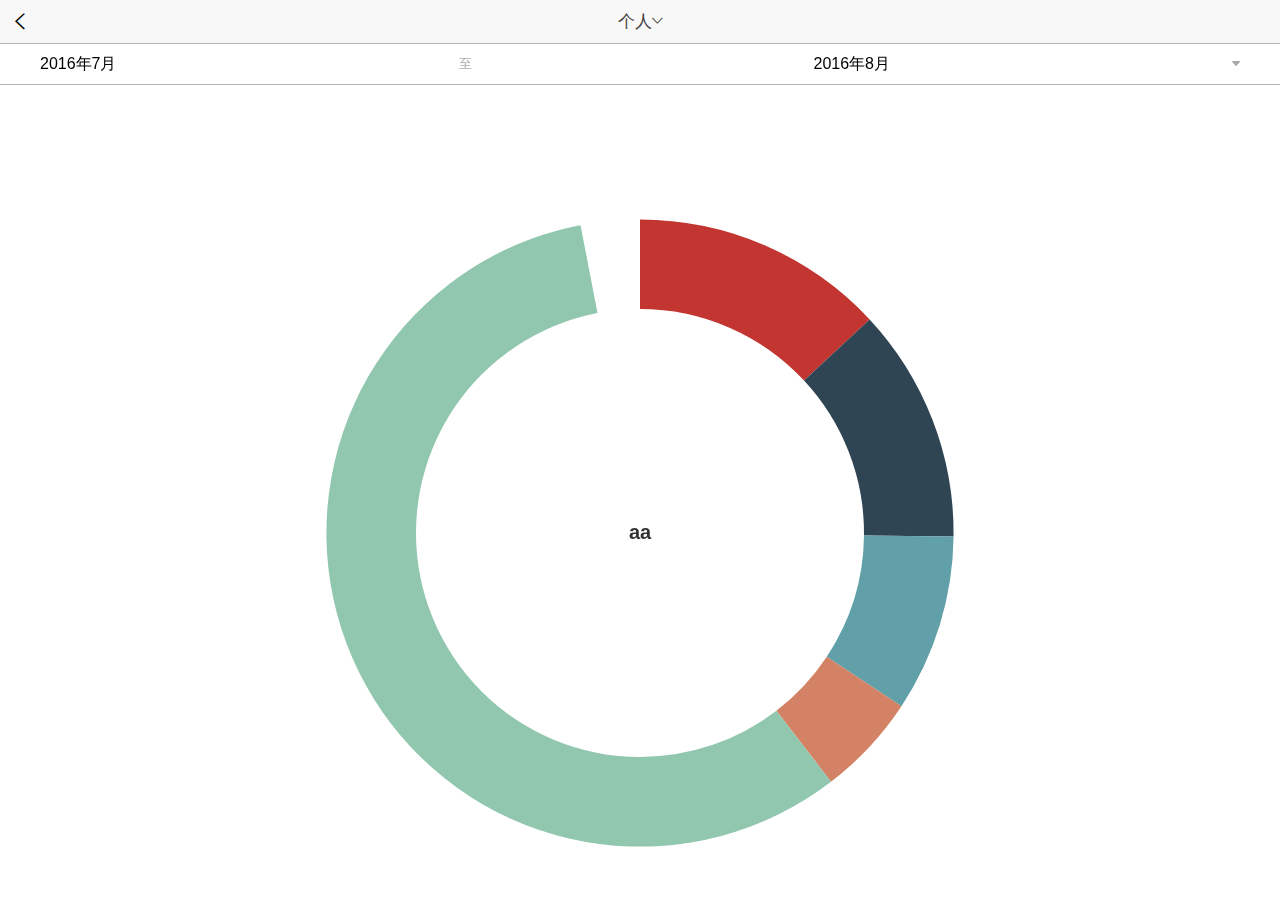
==== www/index.html @ 84cf5c2c "Initial commit" ====
<!DOCTYPE html>
<html>
  <head>
    <meta charset="utf-8">
    <meta name="viewport" content="initial-scale=1, maximum-scale=1, user-scalable=no, width=device-width">
    <title></title>

    <link href="lib/ionic/css/ionic.css" rel="stylesheet">
    <link href="css/style.css" rel="stylesheet">

    <!-- IF using Sass (run gulp sass first), then uncomment below and remove the CSS includes above
    <link href="css/ionic.app.css" rel="stylesheet">
    -->

    <!-- ionic/angularjs js -->
    <script src="lib/ionic/js/ionic.bundle.js"></script>

    <!-- cordova script (this will be a 404 during development) -->
    <script src="cordova.js"></script>
    <script src="lib/echarts/echarts.min.js"></script>
    <!-- your app's js -->
    <script src="js/app.js"></script>
    <script src="js/controllers.js"></script>
  </head>
  <body ng-app="starter">
    <ion-nav-view></ion-nav-view>
  </body>
</html>
---- www/lib/ionic/css/ionic.css ----
@charset "UTF-8";
/*!
 * Copyright 2015 Drifty Co.
 * http://drifty.com/
 *
 * Ionic, v1.3.1
 * A powerful HTML5 mobile app framework.
 * http://ionicframework.com/
 *
 * By @maxlynch, @benjsperry, @adamdbradley <3
 *
 * Licensed under the MIT license. Please see LICENSE for more information.
 *
 */
/*!
  Ionicons, v2.0.1
  Created by Ben Sperry for the Ionic Framework, http://ionicons.com/
  https://twitter.com/benjsperry  https://twitter.com/ionicframework
  MIT License: https://github.com/driftyco/ionicons

  Android-style icons originally built by Google’s
  Material Design Icons: https://github.com/google/material-design-icons
  used under CC BY http://creativecommons.org/licenses/by/4.0/
  Modified icons to fit ionicon’s grid from original.
*/
@font-face {
  font-family: "Ionicons";
  src: url("../fonts/ionicons.eot?v=2.0.1");
  src: url("../fonts/ionicons.eot?v=2.0.1#iefix") format("embedded-opentype"), url("../fonts/ionicons.ttf?v=2.0.1") format("truetype"), url("../fonts/ionicons.woff?v=2.0.1") format("woff"), url("../fonts/ionicons.woff") format("woff"), url("../fonts/ionicons.svg?v=2.0.1#Ionicons") format("svg");
  font-weight: normal;
  font-style: normal; }

.ion, .ionicons,
.ion-alert:before,
.ion-alert-circled:before,
.ion-android-add:before,
.ion-android-add-circle:before,
.ion-android-alarm-clock:before,
.ion-android-alert:before,
.ion-android-apps:before,
.ion-android-archive:before,
.ion-android-arrow-back:before,
.ion-android-arrow-down:before,
.ion-android-arrow-dropdown:before,
.ion-android-arrow-dropdown-circle:before,
.ion-android-arrow-dropleft:before,
.ion-android-arrow-dropleft-circle:before,
.ion-android-arrow-dropright:before,
.ion-android-arrow-dropright-circle:before,
.ion-android-arrow-dropup:before,
.ion-android-arrow-dropup-circle:before,
.ion-android-arrow-forward:before,
.ion-android-arrow-up:before,
.ion-android-attach:before,
.ion-android-bar:before,
.ion-android-bicycle:before,
.ion-android-boat:before,
.ion-android-bookmark:before,
.ion-android-bulb:before,
.ion-android-bus:before,
.ion-android-calendar:before,
.ion-android-call:before,
.ion-android-camera:before,
.ion-android-cancel:before,
.ion-android-car:before,
.ion-android-cart:before,
.ion-android-chat:before,
.ion-android-checkbox:before,
.ion-android-checkbox-blank:before,
.ion-android-checkbox-outline:before,
.ion-android-checkbox-outline-blank:before,
.ion-android-checkmark-circle:before,
.ion-android-clipboard:before,
.ion-android-close:before,
.ion-android-cloud:before,
.ion-android-cloud-circle:before,
.ion-android-cloud-done:before,
.ion-android-cloud-outline:before,
.ion-android-color-palette:before,
.ion-android-compass:before,
.ion-android-contact:before,
.ion-android-contacts:before,
.ion-android-contract:before,
.ion-android-create:before,
.ion-android-delete:before,
.ion-android-desktop:before,
.ion-android-document:before,
.ion-android-done:before,
.ion-android-done-all:before,
.ion-android-download:before,
.ion-android-drafts:before,
.ion-android-exit:before,
.ion-android-expand:before,
.ion-android-favorite:before,
.ion-android-favorite-outline:before,
.ion-android-film:before,
.ion-android-folder:before,
.ion-android-folder-open:before,
.ion-android-funnel:before,
.ion-android-globe:before,
.ion-android-hand:before,
.ion-android-hangout:before,
.ion-android-happy:before,
.ion-android-home:before,
.ion-android-image:before,
.ion-android-laptop:before,
.ion-android-list:before,
.ion-android-locate:before,
.ion-android-lock:before,
.ion-android-mail:before,
.ion-android-map:before,
.ion-android-menu:before,
.ion-android-microphone:before,
.ion-android-microphone-off:before,
.ion-android-more-horizontal:before,
.ion-android-more-vertical:before,
.ion-android-navigate:before,
.ion-android-notifications:before,
.ion-android-notifications-none:before,
.ion-android-notifications-off:before,
.ion-android-open:before,
.ion-android-options:before,
.ion-android-people:before,
.ion-android-person:before,
.ion-android-person-add:before,
.ion-android-phone-landscape:before,
.ion-android-phone-portrait:before,
.ion-android-pin:before,
.ion-android-plane:before,
.ion-android-playstore:before,
.ion-android-print:before,
.ion-android-radio-button-off:before,
.ion-android-radio-button-on:before,
.ion-android-refresh:before,
.ion-android-remove:before,
.ion-android-remove-circle:before,
.ion-android-restaurant:before,
.ion-android-sad:before,
.ion-android-search:before,
.ion-android-send:before,
.ion-android-settings:before,
.ion-android-share:before,
.ion-android-share-alt:before,
.ion-android-star:before,
.ion-android-star-half:before,
.ion-android-star-outline:before,
.ion-android-stopwatch:before,
.ion-android-subway:before,
.ion-android-sunny:before,
.ion-android-sync:before,
.ion-android-textsms:before,
.ion-android-time:before,
.ion-android-train:before,
.ion-android-unlock:before,
.ion-android-upload:before,
.ion-android-volume-down:before,
.ion-android-volume-mute:before,
.ion-android-volume-off:before,
.ion-android-volume-up:before,
.ion-android-walk:before,
.ion-android-warning:before,
.ion-android-watch:before,
.ion-android-wifi:before,
.ion-aperture:before,
.ion-archive:before,
.ion-arrow-down-a:before,
.ion-arrow-down-b:before,
.ion-arrow-down-c:before,
.ion-arrow-expand:before,
.ion-arrow-graph-down-left:before,
.ion-arrow-graph-down-right:before,
.ion-arrow-graph-up-left:before,
.ion-arrow-graph-up-right:before,
.ion-arrow-left-a:before,
.ion-arrow-left-b:before,
.ion-arrow-left-c:before,
.ion-arrow-move:before,
.ion-arrow-resize:before,
.ion-arrow-return-left:before,
.ion-arrow-return-right:before,
.ion-arrow-right-a:before,
.ion-arrow-right-b:before,
.ion-arrow-right-c:before,
.ion-arrow-shrink:before,
.ion-arrow-swap:before,
.ion-arrow-up-a:before,
.ion-arrow-up-b:before,
.ion-arrow-up-c:before,
.ion-asterisk:before,
.ion-at:before,
.ion-backspace:before,
.ion-backspace-outline:before,
.ion-bag:before,
.ion-battery-charging:before,
.ion-battery-empty:before,
.ion-battery-full:before,
.ion-battery-half:before,
.ion-battery-low:before,
.ion-beaker:before,
.ion-beer:before,
.ion-bluetooth:before,
.ion-bonfire:before,
.ion-bookmark:before,
.ion-bowtie:before,
.ion-briefcase:before,
.ion-bug:before,
.ion-calculator:before,
.ion-calendar:before,
.ion-camera:before,
.ion-card:before,
.ion-cash:before,
.ion-chatbox:before,
.ion-chatbox-working:before,
.ion-chatboxes:before,
.ion-chatbubble:before,
.ion-chatbubble-working:before,
.ion-chatbubbles:before,
.ion-checkmark:before,
.ion-checkmark-circled:before,
.ion-checkmark-round:before,
.ion-chevron-down:before,
.ion-chevron-left:before,
.ion-chevron-right:before,
.ion-chevron-up:before,
.ion-clipboard:before,
.ion-clock:before,
.ion-close:before,
.ion-close-circled:before,
.ion-close-round:before,
.ion-closed-captioning:before,
.ion-cloud:before,
.ion-code:before,
.ion-code-download:before,
.ion-code-working:before,
.ion-coffee:before,
.ion-compass:before,
.ion-compose:before,
.ion-connection-bars:before,
.ion-contrast:before,
.ion-crop:before,
.ion-cube:before,
.ion-disc:before,
.ion-document:before,
.ion-document-text:before,
.ion-drag:before,
.ion-earth:before,
.ion-easel:before,
.ion-edit:before,
.ion-egg:before,
.ion-eject:before,
.ion-email:before,
.ion-email-unread:before,
.ion-erlenmeyer-flask:before,
.ion-erlenmeyer-flask-bubbles:before,
.ion-eye:before,
.ion-eye-disabled:before,
.ion-female:before,
.ion-filing:before,
.ion-film-marker:before,
.ion-fireball:before,
.ion-flag:before,
.ion-flame:before,
.ion-flash:before,
.ion-flash-off:before,
.ion-folder:before,
.ion-fork:before,
.ion-fork-repo:before,
.ion-forward:before,
.ion-funnel:before,
.ion-gear-a:before,
.ion-gear-b:before,
.ion-grid:before,
.ion-hammer:before,
.ion-happy:before,
.ion-happy-outline:before,
.ion-headphone:before,
.ion-heart:before,
.ion-heart-broken:before,
.ion-help:before,
.ion-help-buoy:before,
.ion-help-circled:before,
.ion-home:before,
.ion-icecream:before,
.ion-image:before,
.ion-images:before,
.ion-information:before,
.ion-information-circled:before,
.ion-ionic:before,
.ion-ios-alarm:before,
.ion-ios-alarm-outline:before,
.ion-ios-albums:before,
.ion-ios-albums-outline:before,
.ion-ios-americanfootball:before,
.ion-ios-americanfootball-outline:before,
.ion-ios-analytics:before,
.ion-ios-analytics-outline:before,
.ion-ios-arrow-back:before,
.ion-ios-arrow-down:before,
.ion-ios-arrow-forward:before,
.ion-ios-arrow-left:before,
.ion-ios-arrow-right:before,
.ion-ios-arrow-thin-down:before,
.ion-ios-arrow-thin-left:before,
.ion-ios-arrow-thin-right:before,
.ion-ios-arrow-thin-up:before,
.ion-ios-arrow-up:before,
.ion-ios-at:before,
.ion-ios-at-outline:before,
.ion-ios-barcode:before,
.ion-ios-barcode-outline:before,
.ion-ios-baseball:before,
.ion-ios-baseball-outline:before,
.ion-ios-basketball:before,
.ion-ios-basketball-outline:before,
.ion-ios-bell:before,
.ion-ios-bell-outline:before,
.ion-ios-body:before,
.ion-ios-body-outline:before,
.ion-ios-bolt:before,
.ion-ios-bolt-outline:before,
.ion-ios-book:before,
.ion-ios-book-outline:before,
.ion-ios-bookmarks:before,
.ion-ios-bookmarks-outline:before,
.ion-ios-box:before,
.ion-ios-box-outline:before,
.ion-ios-briefcase:before,
.ion-ios-briefcase-outline:before,
.ion-ios-browsers:before,
.ion-ios-browsers-outline:before,
.ion-ios-calculator:before,
.ion-ios-calculator-outline:before,
.ion-ios-calendar:before,
.ion-ios-calendar-outline:before,
.ion-ios-camera:before,
.ion-ios-camera-outline:before,
.ion-ios-cart:before,
.ion-ios-cart-outline:before,
.ion-ios-chatboxes:before,
.ion-ios-chatboxes-outline:before,
.ion-ios-chatbubble:before,
.ion-ios-chatbubble-outline:before,
.ion-ios-checkmark:before,
.ion-ios-checkmark-empty:before,
.ion-ios-checkmark-outline:before,
.ion-ios-circle-filled:before,
.ion-ios-circle-outline:before,
.ion-ios-clock:before,
.ion-ios-clock-outline:before,
.ion-ios-close:before,
.ion-ios-close-empty:before,
.ion-ios-close-outline:before,
.ion-ios-cloud:before,
.ion-ios-cloud-download:before,
.ion-ios-cloud-download-outline:before,
.ion-ios-cloud-outline:before,
.ion-ios-cloud-upload:before,
.ion-ios-cloud-upload-outline:before,
.ion-ios-cloudy:before,
.ion-ios-cloudy-night:before,
.ion-ios-cloudy-night-outline:before,
.ion-ios-cloudy-outline:before,
.ion-ios-cog:before,
.ion-ios-cog-outline:before,
.ion-ios-color-filter:before,
.ion-ios-color-filter-outline:before,
.ion-ios-color-wand:before,
.ion-ios-color-wand-outline:before,
.ion-ios-compose:before,
.ion-ios-compose-outline:before,
.ion-ios-contact:before,
.ion-ios-contact-outline:before,
.ion-ios-copy:before,
.ion-ios-copy-outline:before,
.ion-ios-crop:before,
.ion-ios-crop-strong:before,
.ion-ios-download:before,
.ion-ios-download-outline:before,
.ion-ios-drag:before,
.ion-ios-email:before,
.ion-ios-email-outline:before,
.ion-ios-eye:before,
.ion-ios-eye-outline:before,
.ion-ios-fastforward:before,
.ion-ios-fastforward-outline:before,
.ion-ios-filing:before,
.ion-ios-filing-outline:before,
.ion-ios-film:before,
.ion-ios-film-outline:before,
.ion-ios-flag:before,
.ion-ios-flag-outline:before,
.ion-ios-flame:before,
.ion-ios-flame-outline:before,
.ion-ios-flask:before,
.ion-ios-flask-outline:before,
.ion-ios-flower:before,
.ion-ios-flower-outline:before,
.ion-ios-folder:before,
.ion-ios-folder-outline:before,
.ion-ios-football:before,
.ion-ios-football-outline:before,
.ion-ios-game-controller-a:before,
.ion-ios-game-controller-a-outline:before,
.ion-ios-game-controller-b:before,
.ion-ios-game-controller-b-outline:before,
.ion-ios-gear:before,
.ion-ios-gear-outline:before,
.ion-ios-glasses:before,
.ion-ios-glasses-outline:before,
.ion-ios-grid-view:before,
.ion-ios-grid-view-outline:before,
.ion-ios-heart:before,
.ion-ios-heart-outline:before,
.ion-ios-help:before,
.ion-ios-help-empty:before,
.ion-ios-help-outline:before,
.ion-ios-home:before,
.ion-ios-home-outline:before,
.ion-ios-infinite:before,
.ion-ios-infinite-outline:before,
.ion-ios-information:before,
.ion-ios-information-empty:before,
.ion-ios-information-outline:before,
.ion-ios-ionic-outline:before,
.ion-ios-keypad:before,
.ion-ios-keypad-outline:before,
.ion-ios-lightbulb:before,
.ion-ios-lightbulb-outline:before,
.ion-ios-list:before,
.ion-ios-list-outline:before,
.ion-ios-location:before,
.ion-ios-location-outline:before,
.ion-ios-locked:before,
.ion-ios-locked-outline:before,
.ion-ios-loop:before,
.ion-ios-loop-strong:before,
.ion-ios-medical:before,
.ion-ios-medical-outline:before,
.ion-ios-medkit:before,
.ion-ios-medkit-outline:before,
.ion-ios-mic:before,
.ion-ios-mic-off:before,
.ion-ios-mic-outline:before,
.ion-ios-minus:before,
.ion-ios-minus-empty:before,
.ion-ios-minus-outline:before,
.ion-ios-monitor:before,
.ion-ios-monitor-outline:before,
.ion-ios-moon:before,
.ion-ios-moon-outline:before,
.ion-ios-more:before,
.ion-ios-more-outline:before,
.ion-ios-musical-note:before,
.ion-ios-musical-notes:before,
.ion-ios-navigate:before,
.ion-ios-navigate-outline:before,
.ion-ios-nutrition:before,
.ion-ios-nutrition-outline:before,
.ion-ios-paper:before,
.ion-ios-paper-outline:before,
.ion-ios-paperplane:before,
.ion-ios-paperplane-outline:before,
.ion-ios-partlysunny:before,
.ion-ios-partlysunny-outline:before,
.ion-ios-pause:before,
.ion-ios-pause-outline:before,
.ion-ios-paw:before,
.ion-ios-paw-outline:before,
.ion-ios-people:before,
.ion-ios-people-outline:before,
.ion-ios-person:before,
.ion-ios-person-outline:before,
.ion-ios-personadd:before,
.ion-ios-personadd-outline:before,
.ion-ios-photos:before,
.ion-ios-photos-outline:before,
.ion-ios-pie:before,
.ion-ios-pie-outline:before,
.ion-ios-pint:before,
.ion-ios-pint-outline:before,
.ion-ios-play:before,
.ion-ios-play-outline:before,
.ion-ios-plus:before,
.ion-ios-plus-empty:before,
.ion-ios-plus-outline:before,
.ion-ios-pricetag:before,
.ion-ios-pricetag-outline:before,
.ion-ios-pricetags:before,
.ion-ios-pricetags-outline:before,
.ion-ios-printer:before,
.ion-ios-printer-outline:before,
.ion-ios-pulse:before,
.ion-ios-pulse-strong:before,
.ion-ios-rainy:before,
.ion-ios-rainy-outline:before,
.ion-ios-recording:before,
.ion-ios-recording-outline:before,
.ion-ios-redo:before,
.ion-ios-redo-outline:before,
.ion-ios-refresh:before,
.ion-ios-refresh-empty:before,
.ion-ios-refresh-outline:before,
.ion-ios-reload:before,
.ion-ios-reverse-camera:before,
.ion-ios-reverse-camera-outline:before,
.ion-ios-rewind:before,
.ion-ios-rewind-outline:before,
.ion-ios-rose:before,
.ion-ios-rose-outline:before,
.ion-ios-search:before,
.ion-ios-search-strong:before,
.ion-ios-settings:before,
.ion-ios-settings-strong:before,
.ion-ios-shuffle:before,
.ion-ios-shuffle-strong:before,
.ion-ios-skipbackward:before,
.ion-ios-skipbackward-outline:before,
.ion-ios-skipforward:before,
.ion-ios-skipforward-outline:before,
.ion-ios-snowy:before,
.ion-ios-speedometer:before,
.ion-ios-speedometer-outline:before,
.ion-ios-star:before,
.ion-ios-star-half:before,
.ion-ios-star-outline:before,
.ion-ios-stopwatch:before,
.ion-ios-stopwatch-outline:before,
.ion-ios-sunny:before,
.ion-ios-sunny-outline:before,
.ion-ios-telephone:before,
.ion-ios-telephone-outline:before,
.ion-ios-tennisball:before,
.ion-ios-tennisball-outline:before,
.ion-ios-thunderstorm:before,
.ion-ios-thunderstorm-outline:before,
.ion-ios-time:before,
.ion-ios-time-outline:before,
.ion-ios-timer:before,
.ion-ios-timer-outline:before,
.ion-ios-toggle:before,
.ion-ios-toggle-outline:before,
.ion-ios-trash:before,
.ion-ios-trash-outline:before,
.ion-ios-undo:before,
.ion-ios-undo-outline:before,
.ion-ios-unlocked:before,
.ion-ios-unlocked-outline:before,
.ion-ios-upload:before,
.ion-ios-upload-outline:before,
.ion-ios-videocam:before,
.ion-ios-videocam-outline:before,
.ion-ios-volume-high:before,
.ion-ios-volume-low:before,
.ion-ios-wineglass:before,
.ion-ios-wineglass-outline:before,
.ion-ios-world:before,
.ion-ios-world-outline:before,
.ion-ipad:before,
.ion-iphone:before,
.ion-ipod:before,
.ion-jet:before,
.ion-key:before,
.ion-knife:before,
.ion-laptop:before,
.ion-leaf:before,
.ion-levels:before,
.ion-lightbulb:before,
.ion-link:before,
.ion-load-a:before,
.ion-load-b:before,
.ion-load-c:before,
.ion-load-d:before,
.ion-location:before,
.ion-lock-combination:before,
.ion-locked:before,
.ion-log-in:before,
.ion-log-out:before,
.ion-loop:before,
.ion-magnet:before,
.ion-male:before,
.ion-man:before,
.ion-map:before,
.ion-medkit:before,
.ion-merge:before,
.ion-mic-a:before,
.ion-mic-b:before,
.ion-mic-c:before,
.ion-minus:before,
.ion-minus-circled:before,
.ion-minus-round:before,
.ion-model-s:before,
.ion-monitor:before,
.ion-more:before,
.ion-mouse:before,
.ion-music-note:before,
.ion-navicon:before,
.ion-navicon-round:before,
.ion-navigate:before,
.ion-network:before,
.ion-no-smoking:before,
.ion-nuclear:before,
.ion-outlet:before,
.ion-paintbrush:before,
.ion-paintbucket:before,
.ion-paper-airplane:before,
.ion-paperclip:before,
.ion-pause:before,
.ion-person:before,
.ion-person-add:before,
.ion-person-stalker:before,
.ion-pie-graph:before,
.ion-pin:before,
.ion-pinpoint:before,
.ion-pizza:before,
.ion-plane:before,
.ion-planet:before,
.ion-play:before,
.ion-playstation:before,
.ion-plus:before,
.ion-plus-circled:before,
.ion-plus-round:before,
.ion-podium:before,
.ion-pound:before,
.ion-power:before,
.ion-pricetag:before,
.ion-pricetags:before,
.ion-printer:before,
.ion-pull-request:before,
.ion-qr-scanner:before,
.ion-quote:before,
.ion-radio-waves:before,
.ion-record:before,
.ion-refresh:before,
.ion-reply:before,
.ion-reply-all:before,
.ion-ribbon-a:before,
.ion-ribbon-b:before,
.ion-sad:before,
.ion-sad-outline:before,
.ion-scissors:before,
.ion-search:before,
.ion-settings:before,
.ion-share:before,
.ion-shuffle:before,
.ion-skip-backward:before,
.ion-skip-forward:before,
.ion-social-android:before,
.ion-social-android-outline:before,
.ion-social-angular:before,
.ion-social-angular-outline:before,
.ion-social-apple:before,
.ion-social-apple-outline:before,
.ion-social-bitcoin:before,
.ion-social-bitcoin-outline:before,
.ion-social-buffer:before,
.ion-social-buffer-outline:before,
.ion-social-chrome:before,
.ion-social-chrome-outline:before,
.ion-social-codepen:before,
.ion-social-codepen-outline:before,
.ion-social-css3:before,
.ion-social-css3-outline:before,
.ion-social-designernews:before,
.ion-social-designernews-outline:before,
.ion-social-dribbble:before,
.ion-social-dribbble-outline:before,
.ion-social-dropbox:before,
.ion-social-dropbox-outline:before,
.ion-social-euro:before,
.ion-social-euro-outline:before,
.ion-social-facebook:before,
.ion-social-facebook-outline:before,
.ion-social-foursquare:before,
.ion-social-foursquare-outline:before,
.ion-social-freebsd-devil:before,
.ion-social-github:before,
.ion-social-github-outline:before,
.ion-social-google:before,
.ion-social-google-outline:before,
.ion-social-googleplus:before,
.ion-social-googleplus-outline:before,
.ion-social-hackernews:before,
.ion-social-hackernews-outline:before,
.ion-social-html5:before,
.ion-social-html5-outline:before,
.ion-social-instagram:before,
.ion-social-instagram-outline:before,
.ion-social-javascript:before,
.ion-social-javascript-outline:before,
.ion-social-linkedin:before,
.ion-social-linkedin-outline:before,
.ion-social-markdown:before,
.ion-social-nodejs:before,
.ion-social-octocat:before,
.ion-social-pinterest:before,
.ion-social-pinterest-outline:before,
.ion-social-python:before,
.ion-social-reddit:before,
.ion-social-reddit-outline:before,
.ion-social-rss:before,
.ion-social-rss-outline:before,
.ion-social-sass:before,
.ion-social-skype:before,
.ion-social-skype-outline:before,
.ion-social-snapchat:before,
.ion-social-snapchat-outline:before,
.ion-social-tumblr:before,
.ion-social-tumblr-outline:before,
.ion-social-tux:before,
.ion-social-twitch:before,
.ion-social-twitch-outline:before,
.ion-social-twitter:before,
.ion-social-twitter-outline:before,
.ion-social-usd:before,
.ion-social-usd-outline:before,
.ion-social-vimeo:before,
.ion-social-vimeo-outline:before,
.ion-social-whatsapp:before,
.ion-social-whatsapp-outline:before,
.ion-social-windows:before,
.ion-social-windows-outline:before,
.ion-social-wordpress:before,
.ion-social-wordpress-outline:before,
.ion-social-yahoo:before,
.ion-social-yahoo-outline:before,
.ion-social-yen:before,
.ion-social-yen-outline:before,
.ion-social-youtube:before,
.ion-social-youtube-outline:before,
.ion-soup-can:before,
.ion-soup-can-outline:before,
.ion-speakerphone:before,
.ion-speedometer:before,
.ion-spoon:before,
.ion-star:before,
.ion-stats-bars:before,
.ion-steam:before,
.ion-stop:before,
.ion-thermometer:before,
.ion-thumbsdown:before,
.ion-thumbsup:before,
.ion-toggle:before,
.ion-toggle-filled:before,
.ion-transgender:before,
.ion-trash-a:before,
.ion-trash-b:before,
.ion-trophy:before,
.ion-tshirt:before,
.ion-tshirt-outline:before,
.ion-umbrella:before,
.ion-university:before,
.ion-unlocked:before,
.ion-upload:before,
.ion-usb:before,
.ion-videocamera:before,
.ion-volume-high:before,
.ion-volume-low:before,
.ion-volume-medium:before,
.ion-volume-mute:before,
.ion-wand:before,
.ion-waterdrop:before,
.ion-wifi:before,
.ion-wineglass:before,
.ion-woman:before,
.ion-wrench:before,
.ion-xbox:before {
  display: inline-block;
  font-family: "Ionicons";
  speak: none;
  font-style: normal;
  font-weight: normal;
  font-variant: normal;
  text-transform: none;
  text-rendering: auto;
  line-height: 1;
  -webkit-font-smoothing: antialiased;
  -moz-osx-font-smoothing: grayscale; }

.ion-alert:before {
  content: ""; }

.ion-alert-circled:before {
  content: ""; }

.ion-android-add:before {
  content: ""; }

.ion-android-add-circle:before {
  content: ""; }

.ion-android-alarm-clock:before {
  content: ""; }

.ion-android-alert:before {
  content: ""; }

.ion-android-apps:before {
  content: ""; }

.ion-android-archive:before {
  content: ""; }

.ion-android-arrow-back:before {
  content: ""; }

.ion-android-arrow-down:before {
  content: ""; }

.ion-android-arrow-dropdown:before {
  content: ""; }

.ion-android-arrow-dropdown-circle:before {
  content: ""; }

.ion-android-arrow-dropleft:before {
  content: ""; }

.ion-android-arrow-dropleft-circle:before {
  content: ""; }

.ion-android-arrow-dropright:before {
  content: ""; }

.ion-android-arrow-dropright-circle:before {
  content: ""; }

.ion-android-arrow-dropup:before {
  content: ""; }

.ion-android-arrow-dropup-circle:before {
  content: ""; }

.ion-android-arrow-forward:before {
  content: ""; }

.ion-android-arrow-up:before {
  content: ""; }

.ion-android-attach:before {
  content: ""; }

.ion-android-bar:before {
  content: ""; }

.ion-android-bicycle:before {
  content: ""; }

.ion-android-boat:before {
  content: ""; }

.ion-android-bookmark:before {
  content: ""; }

.ion-android-bulb:before {
  content: ""; }

.ion-android-bus:before {
  content: ""; }

.ion-android-calendar:before {
  content: ""; }

.ion-android-call:before {
  content: ""; }

.ion-android-camera:before {
  content: ""; }

.ion-android-cancel:before {
  content: ""; }

.ion-android-car:before {
  content: ""; }

.ion-android-cart:before {
  content: ""; }

.ion-android-chat:before {
  content: ""; }

.ion-android-checkbox:before {
  content: ""; }

.ion-android-checkbox-blank:before {
  content: ""; }

.ion-android-checkbox-outline:before {
  content: ""; }

.ion-android-checkbox-outline-blank:before {
  content: ""; }

.ion-android-checkmark-circle:before {
  content: ""; }

.ion-android-clipboard:before {
  content: ""; }

.ion-android-close:before {
  content: ""; }

.ion-android-cloud:before {
  content: ""; }

.ion-android-cloud-circle:before {
  content: ""; }

.ion-android-cloud-done:before {
  content: ""; }

.ion-android-cloud-outline:before {
  content: ""; }

.ion-android-color-palette:before {
  content: ""; }

.ion-android-compass:before {
  content: ""; }

.ion-android-contact:before {
  content: ""; }

.ion-android-contacts:before {
  content: ""; }

.ion-android-contract:before {
  content: ""; }

.ion-android-create:before {
  content: ""; }

.ion-android-delete:before {
  content: ""; }

.ion-android-desktop:before {
  content: ""; }

.ion-android-document:before {
  content: ""; }

.ion-android-done:before {
  content: ""; }

.ion-android-done-all:before {
  content: ""; }

.ion-android-download:before {
  content: ""; }

.ion-android-drafts:before {
  content: ""; }

.ion-android-exit:before {
  content: ""; }

.ion-android-expand:before {
  content: ""; }

.ion-android-favorite:before {
  content: ""; }

.ion-android-favorite-outline:before {
  content: ""; }

.ion-android-film:before {
  content: ""; }

.ion-android-folder:before {
  content: ""; }

.ion-android-folder-open:before {
  content: ""; }

.ion-android-funnel:before {
  content: ""; }

.ion-android-globe:before {
  content: ""; }

.ion-android-hand:before {
  content: ""; }

.ion-android-hangout:before {
  content: ""; }

.ion-android-happy:before {
  content: ""; }

.ion-android-home:before {
  content: ""; }

.ion-android-image:before {
  content: ""; }

.ion-android-laptop:before {
  content: ""; }

.ion-android-list:before {
  content: ""; }

.ion-android-locate:before {
  content: ""; }

.ion-android-lock:before {
  content: ""; }

.ion-android-mail:before {
  content: ""; }

.ion-android-map:before {
  content: ""; }

.ion-android-menu:before {
  content: ""; }

.ion-android-microphone:before {
  content: ""; }

.ion-android-microphone-off:before {
  content: ""; }

.ion-android-more-horizontal:before {
  content: ""; }

.ion-android-more-vertical:before {
  content: ""; }

.ion-android-navigate:before {
  content: ""; }

.ion-android-notifications:before {
  content: ""; }

.ion-android-notifications-none:before {
  content: ""; }

.ion-android-notifications-off:before {
  content: ""; }

.ion-android-open:before {
  content: ""; }

.ion-android-options:before {
  content: ""; }

.ion-android-people:before {
  content: ""; }

.ion-android-person:before {
  content: ""; }

.ion-android-person-add:before {
  content: ""; }

.ion-android-phone-landscape:before {
  content: ""; }

.ion-android-phone-portrait:before {
  content: ""; }

.ion-android-pin:before {
  content: ""; }

.ion-android-plane:before {
  content: ""; }

.ion-android-playstore:before {
  content: ""; }

.ion-android-print:before {
  content: ""; }

.ion-android-radio-button-off:before {
  content: ""; }

.ion-android-radio-button-on:before {
  content: ""; }

.ion-android-refresh:before {
  content: ""; }

.ion-android-remove:before {
  content: ""; }

.ion-android-remove-circle:before {
  content: ""; }

.ion-android-restaurant:before {
  content: ""; }

.ion-android-sad:before {
  content: ""; }

.ion-android-search:before {
  content: ""; }

.ion-android-send:before {
  content: ""; }

.ion-android-settings:before {
  content: ""; }

.ion-android-share:before {
  content: ""; }

.ion-android-share-alt:before {
  content: ""; }

.ion-android-star:before {
  content: ""; }

.ion-android-star-half:before {
  content: ""; }

.ion-android-star-outline:before {
  content: ""; }

.ion-android-stopwatch:before {
  content: ""; }

.ion-android-subway:before {
  content: ""; }

.ion-android-sunny:before {
  content: ""; }

.ion-android-sync:before {
  content: ""; }

.ion-android-textsms:before {
  content: ""; }

.ion-android-time:before {
  content: ""; }

.ion-android-train:before {
  content: ""; }

.ion-android-unlock:before {
  content: ""; }

.ion-android-upload:before {
  content: ""; }

.ion-android-volume-down:before {
  content: ""; }

.ion-android-volume-mute:before {
  content: ""; }

.ion-android-volume-off:before {
  content: ""; }

.ion-android-volume-up:before {
  content: ""; }

.ion-android-walk:before {
  content: ""; }

.ion-android-warning:before {
  content: ""; }

.ion-android-watch:before {
  content: ""; }

.ion-android-wifi:before {
  content: ""; }

.ion-aperture:before {
  content: ""; }

.ion-archive:before {
  content: ""; }

.ion-arrow-down-a:before {
  content: ""; }

.ion-arrow-down-b:before {
  content: ""; }

.ion-arrow-down-c:before {
  content: ""; }

.ion-arrow-expand:before {
  content: ""; }

.ion-arrow-graph-down-left:before {
  content: ""; }

.ion-arrow-graph-down-right:before {
  content: ""; }

.ion-arrow-graph-up-left:before {
  content: ""; }

.ion-arrow-graph-up-right:before {
  content: ""; }

.ion-arrow-left-a:before {
  content: ""; }

.ion-arrow-left-b:before {
  content: ""; }

.ion-arrow-left-c:before {
  content: ""; }

.ion-arrow-move:before {
  content: ""; }

.ion-arrow-resize:before {
  content: ""; }

.ion-arrow-return-left:before {
  content: ""; }

.ion-arrow-return-right:before {
  content: ""; }

.ion-arrow-right-a:before {
  content: ""; }

.ion-arrow-right-b:before {
  content: ""; }

.ion-arrow-right-c:before {
  content: ""; }

.ion-arrow-shrink:before {
  content: ""; }

.ion-arrow-swap:before {
  content: ""; }

.ion-arrow-up-a:before {
  content: ""; }

.ion-arrow-up-b:before {
  content: ""; }

.ion-arrow-up-c:before {
  content: ""; }

.ion-asterisk:before {
  content: ""; }

.ion-at:before {
  content: ""; }

.ion-backspace:before {
  content: ""; }

.ion-backspace-outline:before {
  content: ""; }

.ion-bag:before {
  content: ""; }

.ion-battery-charging:before {
  content: ""; }

.ion-battery-empty:before {
  content: ""; }

.ion-battery-full:before {
  content: ""; }

.ion-battery-half:before {
  content: ""; }

.ion-battery-low:before {
  content: ""; }

.ion-beaker:before {
  content: ""; }

.ion-beer:before {
  content: ""; }

.ion-bluetooth:before {
  content: ""; }

.ion-bonfire:before {
  content: ""; }

.ion-bookmark:before {
  content: ""; }

.ion-bowtie:before {
  content: ""; }

.ion-briefcase:before {
  content: ""; }

.ion-bug:before {
  content: ""; }

.ion-calculator:before {
  content: ""; }

.ion-calendar:before {
  content: ""; }

.ion-camera:before {
  content: ""; }

.ion-card:before {
  content: ""; }

.ion-cash:before {
  content: ""; }

.ion-chatbox:before {
  content: ""; }

.ion-chatbox-working:before {
  content: ""; }

.ion-chatboxes:before {
  content: ""; }

.ion-chatbubble:before {
  content: ""; }

.ion-chatbubble-working:before {
  content: ""; }

.ion-chatbubbles:before {
  content: ""; }

.ion-checkmark:before {
  content: ""; }

.ion-checkmark-circled:before {
  content: ""; }

.ion-checkmark-round:before {
  content: ""; }

.ion-chevron-down:before {
  content: ""; }

.ion-chevron-left:before {
  content: ""; }

.ion-chevron-right:before {
  content: ""; }

.ion-chevron-up:before {
  content: ""; }

.ion-clipboard:before {
  content: ""; }

.ion-clock:before {
  content: ""; }

.ion-close:before {
  content: ""; }

.ion-close-circled:before {
  content: ""; }

.ion-close-round:before {
  content: ""; }

.ion-closed-captioning:before {
  content: ""; }

.ion-cloud:before {
  content: ""; }

.ion-code:before {
  content: ""; }

.ion-code-download:before {
  content: ""; }

.ion-code-working:before {
  content: ""; }

.ion-coffee:before {
  content: ""; }

.ion-compass:before {
  content: ""; }

.ion-compose:before {
  content: ""; }

.ion-connection-bars:before {
  content: ""; }

.ion-contrast:before {
  content: ""; }

.ion-crop:before {
  content: ""; }

.ion-cube:before {
  content: ""; }

.ion-disc:before {
  content: ""; }

.ion-document:before {
  content: ""; }

.ion-document-text:before {
  content: ""; }

.ion-drag:before {
  content: ""; }

.ion-earth:before {
  content: ""; }

.ion-easel:before {
  content: ""; }

.ion-edit:before {
  content: ""; }

.ion-egg:before {
  content: ""; }

.ion-eject:before {
  content: ""; }

.ion-email:before {
  content: ""; }

.ion-email-unread:before {
  content: ""; }

.ion-erlenmeyer-flask:before {
  content: ""; }

.ion-erlenmeyer-flask-bubbles:before {
  content: ""; }

.ion-eye:before {
  content: ""; }

.ion-eye-disabled:before {
  content: ""; }

.ion-female:before {
  content: ""; }

.ion-filing:before {
  content: ""; }

.ion-film-marker:before {
  content: ""; }

.ion-fireball:before {
  content: ""; }

.ion-flag:before {
  content: ""; }

.ion-flame:before {
  content: ""; }

.ion-flash:before {
  content: ""; }

.ion-flash-off:before {
  content: ""; }

.ion-folder:before {
  content: ""; }

.ion-fork:before {
  content: ""; }

.ion-fork-repo:before {
  content: ""; }

.ion-forward:before {
  content: ""; }

.ion-funnel:before {
  content: ""; }

.ion-gear-a:before {
  content: ""; }

.ion-gear-b:before {
  content: ""; }

.ion-grid:before {
  content: ""; }

.ion-hammer:before {
  content: ""; }

.ion-happy:before {
  content: ""; }

.ion-happy-outline:before {
  content: ""; }

.ion-headphone:before {
  content: ""; }

.ion-heart:before {
  content: ""; }

.ion-heart-broken:before {
  content: ""; }

.ion-help:before {
  content: ""; }

.ion-help-buoy:before {
  content: ""; }

.ion-help-circled:before {
  content: ""; }

.ion-home:before {
  content: ""; }

.ion-icecream:before {
  content: ""; }

.ion-image:before {
  content: ""; }

.ion-images:before {
  content: ""; }

.ion-information:before {
  content: ""; }

.ion-information-circled:before {
  content: ""; }

.ion-ionic:before {
  content: ""; }

.ion-ios-alarm:before {
  content: ""; }

.ion-ios-alarm-outline:before {
  content: ""; }

.ion-ios-albums:before {
  content: ""; }

.ion-ios-albums-outline:before {
  content: ""; }

.ion-ios-americanfootball:before {
  content: ""; }

.ion-ios-americanfootball-outline:before {
  content: ""; }

.ion-ios-analytics:before {
  content: ""; }

.ion-ios-analytics-outline:before {
  content: ""; }

.ion-ios-arrow-back:before {
  content: ""; }

.ion-ios-arrow-down:before {
  content: ""; }

.ion-ios-arrow-forward:before {
  content: ""; }

.ion-ios-arrow-left:before {
  content: ""; }

.ion-ios-arrow-right:before {
  content: ""; }

.ion-ios-arrow-thin-down:before {
  content: ""; }

.ion-ios-arrow-thin-left:before {
  content: ""; }

.ion-ios-arrow-thin-right:before {
  content: ""; }

.ion-ios-arrow-thin-up:before {
  content: ""; }

.ion-ios-arrow-up:before {
  content: ""; }

.ion-ios-at:before {
  content: ""; }

.ion-ios-at-outline:before {
  content: ""; }

.ion-ios-barcode:before {
  content: ""; }

.ion-ios-barcode-outline:before {
  content: ""; }

.ion-ios-baseball:before {
  content: ""; }

.ion-ios-baseball-outline:before {
  content: ""; }

.ion-ios-basketball:before {
  content: ""; }

.ion-ios-basketball-outline:before {
  content: ""; }

.ion-ios-bell:before {
  content: ""; }

.ion-ios-bell-outline:before {
  content: ""; }

.ion-ios-body:before {
  content: ""; }

.ion-ios-body-outline:before {
  content: ""; }

.ion-ios-bolt:before {
  content: ""; }

.ion-ios-bolt-outline:before {
  content: ""; }

.ion-ios-book:before {
  content: ""; }

.ion-ios-book-outline:before {
  content: ""; }

.ion-ios-bookmarks:before {
  content: ""; }

.ion-ios-bookmarks-outline:before {
  content: ""; }

.ion-ios-box:before {
  content: ""; }

.ion-ios-box-outline:before {
  content: ""; }

.ion-ios-briefcase:before {
  content: ""; }

.ion-ios-briefcase-outline:before {
  content: ""; }

.ion-ios-browsers:before {
  content: ""; }

.ion-ios-browsers-outline:before {
  content: ""; }

.ion-ios-calculator:before {
  content: ""; }

.ion-ios-calculator-outline:before {
  content: ""; }

.ion-ios-calendar:before {
  content: ""; }

.ion-ios-calendar-outline:before {
  content: ""; }

.ion-ios-camera:before {
  content: ""; }

.ion-ios-camera-outline:before {
  content: ""; }

.ion-ios-cart:before {
  content: ""; }

.ion-ios-cart-outline:before {
  content: ""; }

.ion-ios-chatboxes:before {
  content: ""; }

.ion-ios-chatboxes-outline:before {
  content: ""; }

.ion-ios-chatbubble:before {
  content: ""; }

.ion-ios-chatbubble-outline:before {
  content: ""; }

.ion-ios-checkmark:before {
  content: ""; }

.ion-ios-checkmark-empty:before {
  content: ""; }

.ion-ios-checkmark-outline:before {
  content: ""; }

.ion-ios-circle-filled:before {
  content: ""; }

.ion-ios-circle-outline:before {
  content: ""; }

.ion-ios-clock:before {
  content: ""; }

.ion-ios-clock-outline:before {
  content: ""; }

.ion-ios-close:before {
  content: ""; }

.ion-ios-close-empty:before {
  content: ""; }

.ion-ios-close-outline:before {
  content: ""; }

.ion-ios-cloud:before {
  content: ""; }

.ion-ios-cloud-download:before {
  content: ""; }

.ion-ios-cloud-download-outline:before {
  content: ""; }

.ion-ios-cloud-outline:before {
  content: ""; }

.ion-ios-cloud-upload:before {
  content: ""; }

.ion-ios-cloud-upload-outline:before {
  content: ""; }

.ion-ios-cloudy:before {
  content: ""; }

.ion-ios-cloudy-night:before {
  content: ""; }

.ion-ios-cloudy-night-outline:before {
  content: ""; }

.ion-ios-cloudy-outline:before {
  content: ""; }

.ion-ios-cog:before {
  content: ""; }

.ion-ios-cog-outline:before {
  content: ""; }

.ion-ios-color-filter:before {
  content: ""; }

.ion-ios-color-filter-outline:before {
  content: ""; }

.ion-ios-color-wand:before {
  content: ""; }

.ion-ios-color-wand-outline:before {
  content: ""; }

.ion-ios-compose:before {
  content: ""; }

.ion-ios-compose-outline:before {
  content: ""; }

.ion-ios-contact:before {
  content: ""; }

.ion-ios-contact-outline:before {
  content: ""; }

.ion-ios-copy:before {
  content: ""; }

.ion-ios-copy-outline:before {
  content: ""; }

.ion-ios-crop:before {
  content: ""; }

.ion-ios-crop-strong:before {
  content: ""; }

.ion-ios-download:before {
  content: ""; }

.ion-ios-download-outline:before {
  content: ""; }

.ion-ios-drag:before {
  content: ""; }

.ion-ios-email:before {
  content: ""; }

.ion-ios-email-outline:before {
  content: ""; }

.ion-ios-eye:before {
  content: ""; }

.ion-ios-eye-outline:before {
  content: ""; }

.ion-ios-fastforward:before {
  content: ""; }

.ion-ios-fastforward-outline:before {
  content: ""; }

.ion-ios-filing:before {
  content: ""; }

.ion-ios-filing-outline:before {
  content: ""; }

.ion-ios-film:before {
  content: ""; }

.ion-ios-film-outline:before {
  content: ""; }

.ion-ios-flag:before {
  content: ""; }

.ion-ios-flag-outline:before {
  content: ""; }

.ion-ios-flame:before {
  content: ""; }

.ion-ios-flame-outline:before {
  content: ""; }

.ion-ios-flask:before {
  content: ""; }

.ion-ios-flask-outline:before {
  content: ""; }

.ion-ios-flower:before {
  content: ""; }

.ion-ios-flower-outline:before {
  content: ""; }

.ion-ios-folder:before {
  content: ""; }

.ion-ios-folder-outline:before {
  content: ""; }

.ion-ios-football:before {
  content: ""; }

.ion-ios-football-outline:before {
  content: ""; }

.ion-ios-game-controller-a:before {
  content: ""; }

.ion-ios-game-controller-a-outline:before {
  content: ""; }

.ion-ios-game-controller-b:before {
  content: ""; }

.ion-ios-game-controller-b-outline:before {
  content: ""; }

.ion-ios-gear:before {
  content: ""; }

.ion-ios-gear-outline:before {
  content: ""; }

.ion-ios-glasses:before {
  content: ""; }

.ion-ios-glasses-outline:before {
  content: ""; }

.ion-ios-grid-view:before {
  content: ""; }

.ion-ios-grid-view-outline:before {
  content: ""; }

.ion-ios-heart:before {
  content: ""; }

.ion-ios-heart-outline:before {
  content: ""; }

.ion-ios-help:before {
  content: ""; }

.ion-ios-help-empty:before {
  content: ""; }

.ion-ios-help-outline:before {
  content: ""; }

.ion-ios-home:before {
  content: ""; }

.ion-ios-home-outline:before {
  content: ""; }

.ion-ios-infinite:before {
  content: ""; }

.ion-ios-infinite-outline:before {
  content: ""; }

.ion-ios-information:before {
  content: ""; }

.ion-ios-information-empty:before {
  content: ""; }

.ion-ios-information-outline:before {
  content: ""; }

.ion-ios-ionic-outline:before {
  content: ""; }

.ion-ios-keypad:before {
  content: ""; }

.ion-ios-keypad-outline:before {
  content: ""; }

.ion-ios-lightbulb:before {
  content: ""; }

.ion-ios-lightbulb-outline:before {
  content: ""; }

.ion-ios-list:before {
  content: ""; }

.ion-ios-list-outline:before {
  content: ""; }

.ion-ios-location:before {
  content: ""; }

.ion-ios-location-outline:before {
  content: ""; }

.ion-ios-locked:before {
  content: ""; }

.ion-ios-locked-outline:before {
  content: ""; }

.ion-ios-loop:before {
  content: ""; }

.ion-ios-loop-strong:before {
  content: ""; }

.ion-ios-medical:before {
  content: ""; }

.ion-ios-medical-outline:before {
  content: ""; }

.ion-ios-medkit:before {
  content: ""; }

.ion-ios-medkit-outline:before {
  content: ""; }

.ion-ios-mic:before {
  content: ""; }

.ion-ios-mic-off:before {
  content: ""; }

.ion-ios-mic-outline:before {
  content: ""; }

.ion-ios-minus:before {
  content: ""; }

.ion-ios-minus-empty:before {
  content: ""; }

.ion-ios-minus-outline:before {
  content: ""; }

.ion-ios-monitor:before {
  content: ""; }

.ion-ios-monitor-outline:before {
  content: ""; }

.ion-ios-moon:before {
  content: ""; }

.ion-ios-moon-outline:before {
  content: ""; }

.ion-ios-more:before {
  content: ""; }

.ion-ios-more-outline:before {
  content: ""; }

.ion-ios-musical-note:before {
  content: ""; }

.ion-ios-musical-notes:before {
  content: ""; }

.ion-ios-navigate:before {
  content: ""; }

.ion-ios-navigate-outline:before {
  content: ""; }

.ion-ios-nutrition:before {
  content: ""; }

.ion-ios-nutrition-outline:before {
  content: ""; }

.ion-ios-paper:before {
  content: ""; }

.ion-ios-paper-outline:before {
  content: ""; }

.ion-ios-paperplane:before {
  content: ""; }

.ion-ios-paperplane-outline:before {
  content: ""; }

.ion-ios-partlysunny:before {
  content: ""; }

.ion-ios-partlysunny-outline:before {
  content: ""; }

.ion-ios-pause:before {
  content: ""; }

.ion-ios-pause-outline:before {
  content: ""; }

.ion-ios-paw:before {
  content: ""; }

.ion-ios-paw-outline:before {
  content: ""; }

.ion-ios-people:before {
  content: ""; }

.ion-ios-people-outline:before {
  content: ""; }

.ion-ios-person:before {
  content: ""; }

.ion-ios-person-outline:before {
  content: ""; }

.ion-ios-personadd:before {
  content: ""; }

.ion-ios-personadd-outline:before {
  content: ""; }

.ion-ios-photos:before {
  content: ""; }

.ion-ios-photos-outline:before {
  content: ""; }

.ion-ios-pie:before {
  content: ""; }

.ion-ios-pie-outline:before {
  content: ""; }

.ion-ios-pint:before {
  content: ""; }

.ion-ios-pint-outline:before {
  content: ""; }

.ion-ios-play:before {
  content: ""; }

.ion-ios-play-outline:before {
  content: ""; }

.ion-ios-plus:before {
  content: ""; }

.ion-ios-plus-empty:before {
  content: ""; }

.ion-ios-plus-outline:before {
  content: ""; }

.ion-ios-pricetag:before {
  content: ""; }

.ion-ios-pricetag-outline:before {
  content: ""; }

.ion-ios-pricetags:before {
  content: ""; }

.ion-ios-pricetags-outline:before {
  content: ""; }

.ion-ios-printer:before {
  content: ""; }

.ion-ios-printer-outline:before {
  content: ""; }

.ion-ios-pulse:before {
  content: ""; }

.ion-ios-pulse-strong:before {
  content: ""; }

.ion-ios-rainy:before {
  content: ""; }

.ion-ios-rainy-outline:before {
  content: ""; }

.ion-ios-recording:before {
  content: ""; }

.ion-ios-recording-outline:before {
  content: ""; }

.ion-ios-redo:before {
  content: ""; }

.ion-ios-redo-outline:before {
  content: ""; }

.ion-ios-refresh:before {
  content: ""; }

.ion-ios-refresh-empty:before {
  content: ""; }

.ion-ios-refresh-outline:before {
  content: ""; }

.ion-ios-reload:before {
  content: ""; }

.ion-ios-reverse-camera:before {
  content: ""; }

.ion-ios-reverse-camera-outline:before {
  content: ""; }

.ion-ios-rewind:before {
  content: ""; }

.ion-ios-rewind-outline:before {
  content: ""; }

.ion-ios-rose:before {
  content: ""; }

.ion-ios-rose-outline:before {
  content: ""; }

.ion-ios-search:before {
  content: ""; }

.ion-ios-search-strong:before {
  content: ""; }

.ion-ios-settings:before {
  content: ""; }

.ion-ios-settings-strong:before {
  content: ""; }

.ion-ios-shuffle:before {
  content: ""; }

.ion-ios-shuffle-strong:before {
  content: ""; }

.ion-ios-skipbackward:before {
  content: ""; }

.ion-ios-skipbackward-outline:before {
  content: ""; }

.ion-ios-skipforward:before {
  content: ""; }

.ion-ios-skipforward-outline:before {
  content: ""; }

.ion-ios-snowy:before {
  content: ""; }

.ion-ios-speedometer:before {
  content: ""; }

.ion-ios-speedometer-outline:before {
  content: ""; }

.ion-ios-star:before {
  content: ""; }

.ion-ios-star-half:before {
  content: ""; }

.ion-ios-star-outline:before {
  content: ""; }

.ion-ios-stopwatch:before {
  content: ""; }

.ion-ios-stopwatch-outline:before {
  content: ""; }

.ion-ios-sunny:before {
  content: ""; }

.ion-ios-sunny-outline:before {
  content: ""; }

.ion-ios-telephone:before {
  content: ""; }

.ion-ios-telephone-outline:before {
  content: ""; }

.ion-ios-tennisball:before {
  content: ""; }

.ion-ios-tennisball-outline:before {
  content: ""; }

.ion-ios-thunderstorm:before {
  content: ""; }

.ion-ios-thunderstorm-outline:before {
  content: ""; }

.ion-ios-time:before {
  content: ""; }

.ion-ios-time-outline:before {
  content: ""; }

.ion-ios-timer:before {
  content: ""; }

.ion-ios-timer-outline:before {
  content: ""; }

.ion-ios-toggle:before {
  content: ""; }

.ion-ios-toggle-outline:before {
  content: ""; }

.ion-ios-trash:before {
  content: ""; }

.ion-ios-trash-outline:before {
  content: ""; }

.ion-ios-undo:before {
  content: ""; }

.ion-ios-undo-outline:before {
  content: ""; }

.ion-ios-unlocked:before {
  content: ""; }

.ion-ios-unlocked-outline:before {
  content: ""; }

.ion-ios-upload:before {
  content: ""; }

.ion-ios-upload-outline:before {
  content: ""; }

.ion-ios-videocam:before {
  content: ""; }

.ion-ios-videocam-outline:before {
  content: ""; }

.ion-ios-volume-high:before {
  content: ""; }

.ion-ios-volume-low:before {
  content: ""; }

.ion-ios-wineglass:before {
  content: ""; }

.ion-ios-wineglass-outline:before {
  content: ""; }

.ion-ios-world:before {
  content: ""; }

.ion-ios-world-outline:before {
  content: ""; }

.ion-ipad:before {
  content: ""; }

.ion-iphone:before {
  content: ""; }

.ion-ipod:before {
  content: ""; }

.ion-jet:before {
  content: ""; }

.ion-key:before {
  content: ""; }

.ion-knife:before {
  content: ""; }

.ion-laptop:before {
  content: ""; }

.ion-leaf:before {
  content: ""; }

.ion-levels:before {
  content: ""; }

.ion-lightbulb:before {
  content: ""; }

.ion-link:before {
  content: ""; }

.ion-load-a:before {
  content: ""; }

.ion-load-b:before {
  content: ""; }

.ion-load-c:before {
  content: ""; }

.ion-load-d:before {
  content: ""; }

.ion-location:before {
  content: ""; }

.ion-lock-combination:before {
  content: ""; }

.ion-locked:before {
  content: ""; }

.ion-log-in:before {
  content: ""; }

.ion-log-out:before {
  content: ""; }

.ion-loop:before {
  content: ""; }

.ion-magnet:before {
  content: ""; }

.ion-male:before {
  content: ""; }

.ion-man:before {
  content: ""; }

.ion-map:before {
  content: ""; }

.ion-medkit:before {
  content: ""; }

.ion-merge:before {
  content: ""; }

.ion-mic-a:before {
  content: ""; }

.ion-mic-b:before {
  content: ""; }

.ion-mic-c:before {
  content: ""; }

.ion-minus:before {
  content: ""; }

.ion-minus-circled:before {
  content: ""; }

.ion-minus-round:before {
  content: ""; }

.ion-model-s:before {
  content: ""; }

.ion-monitor:before {
  content: ""; }

.ion-more:before {
  content: ""; }

.ion-mouse:before {
  content: ""; }

.ion-music-note:before {
  content: ""; }

.ion-navicon:before {
  content: ""; }

.ion-navicon-round:before {
  content: ""; }

.ion-navigate:before {
  content: ""; }

.ion-network:before {
  content: ""; }

.ion-no-smoking:before {
  content: ""; }

.ion-nuclear:before {
  content: ""; }

.ion-outlet:before {
  content: ""; }

.ion-paintbrush:before {
  content: ""; }

.ion-paintbucket:before {
  content: ""; }

.ion-paper-airplane:before {
  content: ""; }

.ion-paperclip:before {
  content: ""; }

.ion-pause:before {
  content: ""; }

.ion-person:before {
  content: ""; }

.ion-person-add:before {
  content: ""; }

.ion-person-stalker:before {
  content: ""; }

.ion-pie-graph:before {
  content: ""; }

.ion-pin:before {
  content: ""; }

.ion-pinpoint:before {
  content: ""; }

.ion-pizza:before {
  content: ""; }

.ion-plane:before {
  content: ""; }

.ion-planet:before {
  content: ""; }

.ion-play:before {
  content: ""; }

.ion-playstation:before {
  content: ""; }

.ion-plus:before {
  content: ""; }

.ion-plus-circled:before {
  content: ""; }

.ion-plus-round:before {
  content: ""; }

.ion-podium:before {
  content: ""; }

.ion-pound:before {
  content: ""; }

.ion-power:before {
  content: ""; }

.ion-pricetag:before {
  content: ""; }

.ion-pricetags:before {
  content: ""; }

.ion-printer:before {
  content: ""; }

.ion-pull-request:before {
  content: ""; }

.ion-qr-scanner:before {
  content: ""; }

.ion-quote:before {
  content: ""; }

.ion-radio-waves:before {
  content: ""; }

.ion-record:before {
  content: ""; }

.ion-refresh:before {
  content: ""; }

.ion-reply:before {
  content: ""; }

.ion-reply-all:before {
  content: ""; }

.ion-ribbon-a:before {
  content: ""; }

.ion-ribbon-b:before {
  content: ""; }

.ion-sad:before {
  content: ""; }

.ion-sad-outline:before {
  content: ""; }

.ion-scissors:before {
  content: ""; }

.ion-search:before {
  content: ""; }

.ion-settings:before {
  content: ""; }

.ion-share:before {
  content: ""; }

.ion-shuffle:before {
  content: ""; }

.ion-skip-backward:before {
  content: ""; }

.ion-skip-forward:before {
  content: ""; }

.ion-social-android:before {
  content: ""; }

.ion-social-android-outline:before {
  content: ""; }

.ion-social-angular:before {
  content: ""; }

.ion-social-angular-outline:before {
  content: ""; }

.ion-social-apple:before {
  content: ""; }

.ion-social-apple-outline:before {
  content: ""; }

.ion-social-bitcoin:before {
  content: ""; }

.ion-social-bitcoin-outline:before {
  content: ""; }

.ion-social-buffer:before {
  content: ""; }

.ion-social-buffer-outline:before {
  content: ""; }

.ion-social-chrome:before {
  content: ""; }

.ion-social-chrome-outline:before {
  content: ""; }

.ion-social-codepen:before {
  content: ""; }

.ion-social-codepen-outline:before {
  content: ""; }

.ion-social-css3:before {
  content: ""; }

.ion-social-css3-outline:before {
  content: ""; }

.ion-social-designernews:before {
  content: ""; }

.ion-social-designernews-outline:before {
  content: ""; }

.ion-social-dribbble:before {
  content: ""; }

.ion-social-dribbble-outline:before {
  content: ""; }

.ion-social-dropbox:before {
  content: ""; }

.ion-social-dropbox-outline:before {
  content: ""; }

.ion-social-euro:before {
  content: ""; }

.ion-social-euro-outline:before {
  content: ""; }

.ion-social-facebook:before {
  content: ""; }

.ion-social-facebook-outline:before {
  content: ""; }

.ion-social-foursquare:before {
  content: ""; }

.ion-social-foursquare-outline:before {
  content: ""; }

.ion-social-freebsd-devil:before {
  content: ""; }

.ion-social-github:before {
  content: ""; }

.ion-social-github-outline:before {
  content: ""; }

.ion-social-google:before {
  content: ""; }

.ion-social-google-outline:before {
  content: ""; }

.ion-social-googleplus:before {
  content: ""; }

.ion-social-googleplus-outline:before {
  content: ""; }

.ion-social-hackernews:before {
  content: ""; }

.ion-social-hackernews-outline:before {
  content: ""; }

.ion-social-html5:before {
  content: ""; }

.ion-social-html5-outline:before {
  content: ""; }

.ion-social-instagram:before {
  content: ""; }

.ion-social-instagram-outline:before {
  content: ""; }

.ion-social-javascript:before {
  content: ""; }

.ion-social-javascript-outline:before {
  content: ""; }

.ion-social-linkedin:before {
  content: ""; }

.ion-social-linkedin-outline:before {
  content: ""; }

.ion-social-markdown:before {
  content: ""; }

.ion-social-nodejs:before {
  content: ""; }

.ion-social-octocat:before {
  content: ""; }

.ion-social-pinterest:before {
  content: ""; }

.ion-social-pinterest-outline:before {
  content: ""; }

.ion-social-python:before {
  content: ""; }

.ion-social-reddit:before {
  content: ""; }

.ion-social-reddit-outline:before {
  content: ""; }

.ion-social-rss:before {
  content: ""; }

.ion-social-rss-outline:before {
  content: ""; }

.ion-social-sass:before {
  content: ""; }

.ion-social-skype:before {
  content: ""; }

.ion-social-skype-outline:before {
  content: ""; }

.ion-social-snapchat:before {
  content: ""; }

.ion-social-snapchat-outline:before {
  content: ""; }

.ion-social-tumblr:before {
  content: ""; }

.ion-social-tumblr-outline:before {
  content: ""; }

.ion-social-tux:before {
  content: ""; }

.ion-social-twitch:before {
  content: ""; }

.ion-social-twitch-outline:before {
  content: ""; }

.ion-social-twitter:before {
  content: ""; }

.ion-social-twitter-outline:before {
  content: ""; }

.ion-social-usd:before {
  content: ""; }

.ion-social-usd-outline:before {
  content: ""; }

.ion-social-vimeo:before {
  content: ""; }

.ion-social-vimeo-outline:before {
  content: ""; }

.ion-social-whatsapp:before {
  content: ""; }

.ion-social-whatsapp-outline:before {
  content: ""; }

.ion-social-windows:before {
  content: ""; }

.ion-social-windows-outline:before {
  content: ""; }

.ion-social-wordpress:before {
  content: ""; }

.ion-social-wordpress-outline:before {
  content: ""; }

.ion-social-yahoo:before {
  content: ""; }

.ion-social-yahoo-outline:before {
  content: ""; }

.ion-social-yen:before {
  content: ""; }

.ion-social-yen-outline:before {
  content: ""; }

.ion-social-youtube:before {
  content: ""; }

.ion-social-youtube-outline:before {
  content: ""; }

.ion-soup-can:before {
  content: ""; }

.ion-soup-can-outline:before {
  content: ""; }

.ion-speakerphone:before {
  content: ""; }

.ion-speedometer:before {
  content: ""; }

.ion-spoon:before {
  content: ""; }

.ion-star:before {
  content: ""; }

.ion-stats-bars:before {
  content: ""; }

.ion-steam:before {
  content: ""; }

.ion-stop:before {
  content: ""; }

.ion-thermometer:before {
  content: ""; }

.ion-thumbsdown:before {
  content: ""; }

.ion-thumbsup:before {
  content: ""; }

.ion-toggle:before {
  content: ""; }

.ion-toggle-filled:before {
  content: ""; }

.ion-transgender:before {
  content: ""; }

.ion-trash-a:before {
  content: ""; }

.ion-trash-b:before {
  content: ""; }

.ion-trophy:before {
  content: ""; }

.ion-tshirt:before {
  content: ""; }

.ion-tshirt-outline:before {
  content: ""; }

.ion-umbrella:before {
  content: ""; }

.ion-university:before {
  content: ""; }

.ion-unlocked:before {
  content: ""; }

.ion-upload:before {
  content: ""; }

.ion-usb:before {
  content: ""; }

.ion-videocamera:before {
  content: ""; }

.ion-volume-high:before {
  content: ""; }

.ion-volume-low:before {
  content: ""; }

.ion-volume-medium:before {
  content: ""; }

.ion-volume-mute:before {
  content: ""; }

.ion-wand:before {
  content: ""; }

.ion-waterdrop:before {
  content: ""; }

.ion-wifi:before {
  content: ""; }

.ion-wineglass:before {
  content: ""; }

.ion-woman:before {
  content: ""; }

.ion-wrench:before {
  content: ""; }

.ion-xbox:before {
  content: ""; }

/**
 * Resets
 * --------------------------------------------------
 * Adapted from normalize.css and some reset.css. We don't care even one
 * bit about old IE, so we don't need any hacks for that in here.
 *
 * There are probably other things we could remove here, as well.
 *
 * normalize.css v2.1.2 | MIT License | git.io/normalize

 * Eric Meyer's Reset CSS v2.0 (http://meyerweb.com/eric/tools/css/reset/)
 * http://cssreset.com
 */
html, body, div, span, applet, object, iframe,
h1, h2, h3, h4, h5, h6, p, blockquote, pre,
a, abbr, acronym, address, big, cite, code,
del, dfn, em, img, ins, kbd, q, s, samp,
small, strike, strong, sub, sup, tt, var,
b, i, u, center,
dl, dt, dd, ol, ul, li,
fieldset, form, label, legend,
table, caption, tbody, tfoot, thead, tr, th, td,
article, aside, canvas, details, embed, fieldset,
figure, figcaption, footer, header, hgroup,
menu, nav, output, ruby, section, summary,
time, mark, audio, video {
  margin: 0;
  padding: 0;
  border: 0;
  vertical-align: baseline;
  font: inherit;
  font-size: 100%; }

ol, ul {
  list-style: none; }

blockquote, q {
  quotes: none; }

blockquote:before, blockquote:after,
q:before, q:after {
  content: '';
  content: none; }

/**
 * Prevent modern browsers from displaying `audio` without controls.
 * Remove excess height in iOS 5 devices.
 */
audio:not([controls]) {
  display: none;
  height: 0; }

/**
 * Hide the `template` element in IE, Safari, and Firefox < 22.
 */
[hidden],
template {
  display: none; }

script {
  display: none !important; }

/* ==========================================================================
   Base
   ========================================================================== */
/**
 * 1. Set default font family to sans-serif.
 * 2. Prevent iOS text size adjust after orientation change, without disabling
 *  user zoom.
 */
html {
  -webkit-user-select: none;
  -moz-user-select: none;
  -ms-user-select: none;
  user-select: none;
  font-family: sans-serif;
  /* 1 */
  -webkit-text-size-adjust: 100%;
  -ms-text-size-adjust: 100%;
  /* 2 */
  -webkit-text-size-adjust: 100%;
  /* 2 */ }

/**
 * Remove default margin.
 */
body {
  margin: 0;
  line-height: 1; }

/**
 * Remove default outlines.
 */
a,
button,
:focus,
a:focus,
button:focus,
a:active,
a:hover {
  outline: 0; }

/* *
 * Remove tap highlight color
 */
a {
  -webkit-user-drag: none;
  -webkit-tap-highlight-color: transparent;
  -webkit-tap-highlight-color: transparent; }
  a[href]:hover {
    cursor: pointer; }

/* ==========================================================================
   Typography
   ========================================================================== */
/**
 * Address style set to `bolder` in Firefox 4+, Safari 5, and Chrome.
 */
b,
strong {
  font-weight: bold; }

/**
 * Address styling not present in Safari 5 and Chrome.
 */
dfn {
  font-style: italic; }

/**
 * Address differences between Firefox and other browsers.
 */
hr {
  -moz-box-sizing: content-box;
  box-sizing: content-box;
  height: 0; }

/**
 * Correct font family set oddly in Safari 5 and Chrome.
 */
code,
kbd,
pre,
samp {
  font-size: 1em;
  font-family: monospace, serif; }

/**
 * Improve readability of pre-formatted text in all browsers.
 */
pre {
  white-space: pre-wrap; }

/**
 * Set consistent quote types.
 */
q {
  quotes: "\201C" "\201D" "\2018" "\2019"; }

/**
 * Address inconsistent and variable font size in all browsers.
 */
small {
  font-size: 80%; }

/**
 * Prevent `sub` and `sup` affecting `line-height` in all browsers.
 */
sub,
sup {
  position: relative;
  vertical-align: baseline;
  font-size: 75%;
  line-height: 0; }

sup {
  top: -0.5em; }

sub {
  bottom: -0.25em; }

/**
 * Define consistent border, margin, and padding.
 */
fieldset {
  margin: 0 2px;
  padding: 0.35em 0.625em 0.75em;
  border: 1px solid #c0c0c0; }

/**
 * 1. Correct `color` not being inherited in IE 8/9.
 * 2. Remove padding so people aren't caught out if they zero out fieldsets.
 */
legend {
  padding: 0;
  /* 2 */
  border: 0;
  /* 1 */ }

/**
 * 1. Correct font family not being inherited in all browsers.
 * 2. Correct font size not being inherited in all browsers.
 * 3. Address margins set differently in Firefox 4+, Safari 5, and Chrome.
 * 4. Remove any default :focus styles
 * 5. Make sure webkit font smoothing is being inherited
 * 6. Remove default gradient in Android Firefox / FirefoxOS
 */
button,
input,
select,
textarea {
  margin: 0;
  /* 3 */
  font-size: 100%;
  /* 2 */
  font-family: inherit;
  /* 1 */
  outline-offset: 0;
  /* 4 */
  outline-style: none;
  /* 4 */
  outline-width: 0;
  /* 4 */
  -webkit-font-smoothing: inherit;
  /* 5 */
  background-image: none;
  /* 6 */ }

/**
 * Address Firefox 4+ setting `line-height` on `input` using `importnt` in
 * the UA stylesheet.
 */
button,
input {
  line-height: normal; }

/**
 * Address inconsistent `text-transform` inheritance for `button` and `select`.
 * All other form control elements do not inherit `text-transform` values.
 * Correct `button` style inheritance in Chrome, Safari 5+, and IE 8+.
 * Correct `select` style inheritance in Firefox 4+ and Opera.
 */
button,
select {
  text-transform: none; }

/**
 * 1. Avoid the WebKit bug in Android 4.0.* where (2) destroys native `audio`
 *  and `video` controls.
 * 2. Correct inability to style clickable `input` types in iOS.
 * 3. Improve usability and consistency of cursor style between image-type
 *  `input` and others.
 */
button,
html input[type="button"],
input[type="reset"],
input[type="submit"] {
  cursor: pointer;
  /* 3 */
  -webkit-appearance: button;
  /* 2 */ }

/**
 * Re-set default cursor for disabled elements.
 */
button[disabled],
html input[disabled] {
  cursor: default; }

/**
 * 1. Address `appearance` set to `searchfield` in Safari 5 and Chrome.
 * 2. Address `box-sizing` set to `border-box` in Safari 5 and Chrome
 *  (include `-moz` to future-proof).
 */
input[type="search"] {
  -webkit-box-sizing: content-box;
  /* 2 */
  -moz-box-sizing: content-box;
  box-sizing: content-box;
  -webkit-appearance: textfield;
  /* 1 */ }

/**
 * Remove inner padding and search cancel button in Safari 5 and Chrome
 * on OS X.
 */
input[type="search"]::-webkit-search-cancel-button,
input[type="search"]::-webkit-search-decoration {
  -webkit-appearance: none; }

/**
 * Remove inner padding and border in Firefox 4+.
 */
button::-moz-focus-inner,
input::-moz-focus-inner {
  padding: 0;
  border: 0; }

/**
 * 1. Remove default vertical scrollbar in IE 8/9.
 * 2. Improve readability and alignment in all browsers.
 */
textarea {
  overflow: auto;
  /* 1 */
  vertical-align: top;
  /* 2 */ }

img {
  -webkit-user-drag: none; }

/* ==========================================================================
   Tables
   ========================================================================== */
/**
 * Remove most spacing between table cells.
 */
table {
  border-spacing: 0;
  border-collapse: collapse; }

/**
 * Scaffolding
 * --------------------------------------------------
 */
*,
*:before,
*:after {
  -webkit-box-sizing: border-box;
  -moz-box-sizing: border-box;
  box-sizing: border-box; }

html {
  overflow: hidden;
  -ms-touch-action: pan-y;
  touch-action: pan-y; }

body,
.ionic-body {
  -webkit-touch-callout: none;
  -webkit-font-smoothing: antialiased;
  font-smoothing: antialiased;
  -webkit-text-size-adjust: none;
  -moz-text-size-adjust: none;
  text-size-adjust: none;
  -webkit-tap-highlight-color: transparent;
  -webkit-tap-highlight-color: transparent;
  -webkit-user-select: none;
  -moz-user-select: none;
  -ms-user-select: none;
  user-select: none;
  top: 0;
  right: 0;
  bottom: 0;
  left: 0;
  overflow: hidden;
  margin: 0;
  padding: 0;
  color: #000;
  word-wrap: break-word;
  font-size: 14px;
  font-family: -apple-system;
  font-family: "-apple-system", "Helvetica Neue", "Roboto", "Segoe UI", sans-serif;
  line-height: 20px;
  text-rendering: optimizeLegibility;
  -webkit-backface-visibility: hidden;
  -webkit-user-drag: none;
  -ms-content-zooming: none; }

body.grade-b,
body.grade-c {
  text-rendering: auto; }

.content {
  position: relative; }

.scroll-content {
  position: absolute;
  top: 0;
  right: 0;
  bottom: 0;
  left: 0;
  overflow: hidden;
  margin-top: -1px;
  padding-top: 1px;
  margin-bottom: -1px;
  width: auto;
  height: auto; }

.menu .scroll-content.scroll-content-false {
  z-index: 11; }

.scroll-view {
  position: relative;
  display: block;
  overflow: hidden;
  margin-top: -1px; }
  .scroll-view.overflow-scroll {
    position: relative; }
  .scroll-view.scroll-x {
    overflow-x: scroll;
    overflow-y: hidden; }
  .scroll-view.scroll-y {
    overflow-x: hidden;
    overflow-y: scroll; }
  .scroll-view.scroll-xy {
    overflow-x: scroll;
    overflow-y: scroll; }

/**
 * Scroll is the scroll view component available for complex and custom
 * scroll view functionality.
 */
.scroll {
  -webkit-user-select: none;
  -moz-user-select: none;
  -ms-user-select: none;
  user-select: none;
  -webkit-touch-callout: none;
  -webkit-text-size-adjust: none;
  -moz-text-size-adjust: none;
  text-size-adjust: none;
  -webkit-transform-origin: left top;
  transform-origin: left top; }

/**
 * Set ms-viewport to prevent MS "page squish" and allow fluid scrolling
 * https://msdn.microsoft.com/en-us/library/ie/hh869615(v=vs.85).aspx
 */
@-ms-viewport {
  width: device-width; }

.scroll-bar {
  position: absolute;
  z-index: 9999; }

.ng-animate .scroll-bar {
  visibility: hidden; }

.scroll-bar-h {
  right: 2px;
  bottom: 3px;
  left: 2px;
  height: 3px; }
  .scroll-bar-h .scroll-bar-indicator {
    height: 100%; }

.scroll-bar-v {
  top: 2px;
  right: 3px;
  bottom: 2px;
  width: 3px; }
  .scroll-bar-v .scroll-bar-indicator {
    width: 100%; }

.scroll-bar-indicator {
  position: absolute;
  border-radius: 4px;
  background: rgba(0, 0, 0, 0.3);
  opacity: 1;
  -webkit-transition: opacity 0.3s linear;
  transition: opacity 0.3s linear; }
  .scroll-bar-indicator.scroll-bar-fade-out {
    opacity: 0; }

.platform-android .scroll-bar-indicator {
  border-radius: 0; }

.grade-b .scroll-bar-indicator,
.grade-c .scroll-bar-indicator {
  background: #aaa; }
  .grade-b .scroll-bar-indicator.scroll-bar-fade-out,
  .grade-c .scroll-bar-indicator.scroll-bar-fade-out {
    -webkit-transition: none;
    transition: none; }

ion-infinite-scroll {
  height: 60px;
  width: 100%;
  display: block;
  display: -webkit-box;
  display: -webkit-flex;
  display: -moz-box;
  display: -moz-flex;
  display: -ms-flexbox;
  display: flex;
  -webkit-box-direction: normal;
  -webkit-box-orient: horizontal;
  -webkit-flex-direction: row;
  -moz-flex-direction: row;
  -ms-flex-direction: row;
  flex-direction: row;
  -webkit-box-pack: center;
  -ms-flex-pack: center;
  -webkit-justify-content: center;
  -moz-justify-content: center;
  justify-content: center;
  -webkit-box-align: center;
  -ms-flex-align: center;
  -webkit-align-items: center;
  -moz-align-items: center;
  align-items: center; }
  ion-infinite-scroll .icon {
    color: #666666;
    font-size: 30px;
    color: #666666; }
  ion-infinite-scroll:not(.active) .spinner,
  ion-infinite-scroll:not(.active) .icon:before {
    display: none; }

.overflow-scroll {
  overflow-x: hidden;
  overflow-y: scroll;
  -webkit-overflow-scrolling: touch;
  -ms-overflow-style: -ms-autohiding-scrollbar;
  top: 0;
  right: 0;
  bottom: 0;
  left: 0;
  position: absolute; }
  .overflow-scroll.pane {
    overflow-x: hidden;
    overflow-y: scroll; }
  .overflow-scroll .scroll {
    position: static;
    height: 100%;
    -webkit-transform: translate3d(0, 0, 0); }

/* If you change these, change platform.scss as well */
.has-header {
  top: 44px; }

.no-header {
  top: 0; }

.has-subheader {
  top: 88px; }

.has-tabs-top {
  top: 93px; }

.has-header.has-subheader.has-tabs-top {
  top: 137px; }

.has-footer {
  bottom: 44px; }

.has-subfooter {
  bottom: 88px; }

.has-tabs,
.bar-footer.has-tabs {
  bottom: 49px; }
  .has-tabs.pane,
  .bar-footer.has-tabs.pane {
    bottom: 49px;
    height: auto; }

.bar-subfooter.has-tabs {
  bottom: 93px; }

.has-footer.has-tabs {
  bottom: 93px; }

.pane {
  -webkit-transform: translate3d(0, 0, 0);
  transform: translate3d(0, 0, 0);
  -webkit-transition-duration: 0;
  transition-duration: 0;
  z-index: 1; }

.view {
  z-index: 1; }

.pane,
.view {
  position: absolute;
  top: 0;
  right: 0;
  bottom: 0;
  left: 0;
  width: 100%;
  height: 100%;
  background-color: #fff;
  overflow: hidden; }

.view-container {
  position: absolute;
  display: block;
  width: 100%;
  height: 100%; }

/**
 * Typography
 * --------------------------------------------------
 */
p {
  margin: 0 0 10px; }

small {
  font-size: 85%; }

cite {
  font-style: normal; }

.text-left {
  text-align: left; }

.text-right {
  text-align: right; }

.text-center {
  text-align: center; }

h1, h2, h3, h4, h5, h6,
.h1, .h2, .h3, .h4, .h5, .h6 {
  color: #000;
  font-weight: 500;
  font-family: "-apple-system", "Helvetica Neue", "Roboto", "Segoe UI", sans-serif;
  line-height: 1.2; }
  h1 small, h2 small, h3 small, h4 small, h5 small, h6 small,
  .h1 small, .h2 small, .h3 small, .h4 small, .h5 small, .h6 small {
    font-weight: normal;
    line-height: 1; }

h1, .h1,
h2, .h2,
h3, .h3 {
  margin-top: 20px;
  margin-bottom: 10px; }
  h1:first-child, .h1:first-child,
  h2:first-child, .h2:first-child,
  h3:first-child, .h3:first-child {
    margin-top: 0; }
  h1 + h1, h1 + .h1,
  h1 + h2, h1 + .h2,
  h1 + h3, h1 + .h3, .h1 + h1, .h1 + .h1,
  .h1 + h2, .h1 + .h2,
  .h1 + h3, .h1 + .h3,
  h2 + h1,
  h2 + .h1,
  h2 + h2,
  h2 + .h2,
  h2 + h3,
  h2 + .h3, .h2 + h1, .h2 + .h1,
  .h2 + h2, .h2 + .h2,
  .h2 + h3, .h2 + .h3,
  h3 + h1,
  h3 + .h1,
  h3 + h2,
  h3 + .h2,
  h3 + h3,
  h3 + .h3, .h3 + h1, .h3 + .h1,
  .h3 + h2, .h3 + .h2,
  .h3 + h3, .h3 + .h3 {
    margin-top: 10px; }

h4, .h4,
h5, .h5,
h6, .h6 {
  margin-top: 10px;
  margin-bottom: 10px; }

h1, .h1 {
  font-size: 36px; }

h2, .h2 {
  font-size: 30px; }

h3, .h3 {
  font-size: 24px; }

h4, .h4 {
  font-size: 18px; }

h5, .h5 {
  font-size: 14px; }

h6, .h6 {
  font-size: 12px; }

h1 small, .h1 small {
  font-size: 24px; }

h2 small, .h2 small {
  font-size: 18px; }

h3 small, .h3 small,
h4 small, .h4 small {
  font-size: 14px; }

dl {
  margin-bottom: 20px; }

dt,
dd {
  line-height: 1.42857; }

dt {
  font-weight: bold; }

blockquote {
  margin: 0 0 20px;
  padding: 10px 20px;
  border-left: 5px solid gray; }
  blockquote p {
    font-weight: 300;
    font-size: 17.5px;
    line-height: 1.25; }
  blockquote p:last-child {
    margin-bottom: 0; }
  blockquote small {
    display: block;
    line-height: 1.42857; }
    blockquote small:before {
      content: '\2014 \00A0'; }

q:before,
q:after,
blockquote:before,
blockquote:after {
  content: ""; }

address {
  display: block;
  margin-bottom: 20px;
  font-style: normal;
  line-height: 1.42857; }

a {
  color: #387ef5; }

a.subdued {
  padding-right: 10px;
  color: #888;
  text-decoration: none; }
  a.subdued:hover {
    text-decoration: none; }
  a.subdued:last-child {
    padding-right: 0; }

/**
 * Action Sheets
 * --------------------------------------------------
 */
.action-sheet-backdrop {
  -webkit-transition: background-color 150ms ease-in-out;
  transition: background-color 150ms ease-in-out;
  position: fixed;
  top: 0;
  left: 0;
  z-index: 11;
  width: 100%;
  height: 100%;
  background-color: transparent; }
  .action-sheet-backdrop.active {
    background-color: rgba(0, 0, 0, 0.4); }

.action-sheet-wrapper {
  -webkit-transform: translate3d(0, 100%, 0);
  transform: translate3d(0, 100%, 0);
  -webkit-transition: all cubic-bezier(0.36, 0.66, 0.04, 1) 500ms;
  transition: all cubic-bezier(0.36, 0.66, 0.04, 1) 500ms;
  position: absolute;
  bottom: 0;
  left: 0;
  right: 0;
  width: 100%;
  max-width: 500px;
  margin: auto; }

.action-sheet-up {
  -webkit-transform: translate3d(0, 0, 0);
  transform: translate3d(0, 0, 0); }

.action-sheet {
  margin-left: 8px;
  margin-right: 8px;
  width: auto;
  z-index: 11;
  overflow: hidden; }
  .action-sheet .button {
    display: block;
    padding: 1px;
    width: 100%;
    border-radius: 0;
    border-color: #d1d3d6;
    background-color: transparent;
    color: #007aff;
    font-size: 21px; }
    .action-sheet .button:hover {
      color: #007aff; }
    .action-sheet .button.destructive {
      color: #ff3b30; }
      .action-sheet .button.destructive:hover {
        color: #ff3b30; }
  .action-sheet .button.active, .action-sheet .button.activated {
    box-shadow: none;
    border-color: #d1d3d6;
    color: #007aff;
    background: #e4e5e7; }

.action-sheet-has-icons .icon {
  position: absolute;
  left: 16px; }

.action-sheet-title {
  padding: 16px;
  color: #8f8f8f;
  text-align: center;
  font-size: 13px; }

.action-sheet-group {
  margin-bottom: 8px;
  border-radius: 4px;
  background-color: #fff;
  overflow: hidden; }
  .action-sheet-group .button {
    border-width: 1px 0px 0px 0px; }
  .action-sheet-group .button:first-child:last-child {
    border-width: 0; }

.action-sheet-options {
  background: #f1f2f3; }

.action-sheet-cancel .button {
  font-weight: 500; }

.action-sheet-open {
  pointer-events: none; }
  .action-sheet-open.modal-open .modal {
    pointer-events: none; }
  .action-sheet-open .action-sheet-backdrop {
    pointer-events: auto; }

.platform-android .action-sheet-backdrop.active {
  background-color: rgba(0, 0, 0, 0.2); }

.platform-android .action-sheet {
  margin: 0; }
  .platform-android .action-sheet .action-sheet-title,
  .platform-android .action-sheet .button {
    text-align: left;
    border-color: transparent;
    font-size: 16px;
    color: inherit; }
  .platform-android .action-sheet .action-sheet-title {
    font-size: 14px;
    padding: 16px;
    color: #666; }
  .platform-android .action-sheet .button.active,
  .platform-android .action-sheet .button.activated {
    background: #e8e8e8; }

.platform-android .action-sheet-group {
  margin: 0;
  border-radius: 0;
  background-color: #fafafa; }

.platform-android .action-sheet-cancel {
  display: none; }

.platform-android .action-sheet-has-icons .button {
  padding-left: 56px; }

.backdrop {
  position: fixed;
  top: 0;
  left: 0;
  z-index: 11;
  width: 100%;
  height: 100%;
  background-color: rgba(0, 0, 0, 0.4);
  visibility: hidden;
  opacity: 0;
  -webkit-transition: 0.1s opacity linear;
  transition: 0.1s opacity linear; }
  .backdrop.visible {
    visibility: visible; }
  .backdrop.active {
    opacity: 1; }

/**
 * Bar (Headers and Footers)
 * --------------------------------------------------
 */
.bar {
  display: -webkit-box;
  display: -webkit-flex;
  display: -moz-box;
  display: -moz-flex;
  display: -ms-flexbox;
  display: flex;
  -webkit-transform: translate3d(0, 0, 0);
  transform: translate3d(0, 0, 0);
  -webkit-user-select: none;
  -moz-user-select: none;
  -ms-user-select: none;
  user-select: none;
  position: absolute;
  right: 0;
  left: 0;
  z-index: 9;
  -webkit-box-sizing: border-box;
  -moz-box-sizing: border-box;
  box-sizing: border-box;
  padding: 5px;
  width: 100%;
  height: 44px;
  border-width: 0;
  border-style: solid;
  border-top: 1px solid transparent;
  border-bottom: 1px solid #ddd;
  background-color: white;
  /* border-width: 1px will actually create 2 device pixels on retina */
  /* this nifty trick sets an actual 1px border on hi-res displays */
  background-size: 0; }
  @media (min--moz-device-pixel-ratio: 1.5), (-webkit-min-device-pixel-ratio: 1.5), (min-device-pixel-ratio: 1.5), (min-resolution: 144dpi), (min-resolution: 1.5dppx) {
    .bar {
      border: none;
      background-image: linear-gradient(0deg, #ddd, #ddd 50%, transparent 50%);
      background-position: bottom;
      background-size: 100% 1px;
      background-repeat: no-repeat; } }
  .bar.bar-clear {
    border: none;
    background: none;
    color: #fff; }
    .bar.bar-clear .button {
      color: #fff; }
    .bar.bar-clear .title {
      color: #fff; }
  .bar.item-input-inset .item-input-wrapper {
    margin-top: -1px; }
    .bar.item-input-inset .item-input-wrapper input {
      padding-left: 8px;
      width: 94%;
      height: 28px;
      background: transparent; }
  .bar.bar-light {
    border-color: #ddd;
    background-color: white;
    background-image: linear-gradient(0deg, #ddd, #ddd 50%, transparent 50%);
    color: #444; }
    .bar.bar-light .title {
      color: #444; }
    .bar.bar-light.bar-footer {
      background-image: linear-gradient(180deg, #ddd, #ddd 50%, transparent 50%); }
  .bar.bar-stable {
    border-color: #b2b2b2;
    background-color: #f8f8f8;
    background-image: linear-gradient(0deg, #b2b2b2, #b2b2b2 50%, transparent 50%);
    color: #444; }
    .bar.bar-stable .title {
      color: #444; }
    .bar.bar-stable.bar-footer {
      background-image: linear-gradient(180deg, #b2b2b2, #b2b2b2 50%, transparent 50%); }
  .bar.bar-positive {
    border-color: #0c60ee;
    background-color: #387ef5;
    background-image: linear-gradient(0deg, #0c60ee, #0c60ee 50%, transparent 50%);
    color: #fff; }
    .bar.bar-positive .title {
      color: #fff; }
    .bar.bar-positive.bar-footer {
      background-image: linear-gradient(180deg, #0c60ee, #0c60ee 50%, transparent 50%); }
  .bar.bar-calm {
    border-color: #0a9dc7;
    background-color: #11c1f3;
    background-image: linear-gradient(0deg, #0a9dc7, #0a9dc7 50%, transparent 50%);
    color: #fff; }
    .bar.bar-calm .title {
      color: #fff; }
    .bar.bar-calm.bar-footer {
      background-image: linear-gradient(180deg, #0a9dc7, #0a9dc7 50%, transparent 50%); }
  .bar.bar-assertive {
    border-color: #e42112;
    background-color: #ef473a;
    background-image: linear-gradient(0deg, #e42112, #e42112 50%, transparent 50%);
    color: #fff; }
    .bar.bar-assertive .title {
      color: #fff; }
    .bar.bar-assertive.bar-footer {
      background-image: linear-gradient(180deg, #e42112, #e42112 50%, transparent 50%); }
  .bar.bar-balanced {
    border-color: #28a54c;
    background-color: #33cd5f;
    background-image: linear-gradient(0deg, #28a54c, #28a54c 50%, transparent 50%);
    color: #fff; }
    .bar.bar-balanced .title {
      color: #fff; }
    .bar.bar-balanced.bar-footer {
      background-image: linear-gradient(180deg, #28a54c, #28a54c 50%, transparent 50%); }
  .bar.bar-energized {
    border-color: #e6b500;
    background-color: #ffc900;
    background-image: linear-gradient(0deg, #e6b500, #e6b500 50%, transparent 50%);
    color: #fff; }
    .bar.bar-energized .title {
      color: #fff; }
    .bar.bar-energized.bar-footer {
      background-image: linear-gradient(180deg, #e6b500, #e6b500 50%, transparent 50%); }
  .bar.bar-royal {
    border-color: #6b46e5;
    background-color: #886aea;
    background-image: linear-gradient(0deg, #6b46e5, #6b46e5 50%, transparent 50%);
    color: #fff; }
    .bar.bar-royal .title {
      color: #fff; }
    .bar.bar-royal.bar-footer {
      background-image: linear-gradient(180deg, #6b46e5, #6b46e5 50%, transparent 50%); }
  .bar.bar-dark {
    border-color: #111;
    background-color: #444444;
    background-image: linear-gradient(0deg, #111, #111 50%, transparent 50%);
    color: #fff; }
    .bar.bar-dark .title {
      color: #fff; }
    .bar.bar-dark.bar-footer {
      background-image: linear-gradient(180deg, #111, #111 50%, transparent 50%); }
  .bar .title {
    display: block;
    position: absolute;
    top: 0;
    right: 0;
    left: 0;
    z-index: 0;
    overflow: hidden;
    margin: 0 10px;
    min-width: 30px;
    height: 43px;
    text-align: center;
    text-overflow: ellipsis;
    white-space: nowrap;
    font-size: 17px;
    font-weight: 500;
    line-height: 44px; }
    .bar .title.title-left {
      text-align: left; }
    .bar .title.title-right {
      text-align: right; }
  .bar .title a {
    color: inherit; }
  .bar .button, .bar button {
    z-index: 1;
    padding: 0 8px;
    min-width: initial;
    min-height: 31px;
    font-weight: 400;
    font-size: 13px;
    line-height: 32px; }
    .bar .button.button-icon:before,
    .bar .button .icon:before, .bar .button.icon:before, .bar .button.icon-left:before, .bar .button.icon-right:before, .bar button.button-icon:before,
    .bar button .icon:before, .bar button.icon:before, .bar button.icon-left:before, .bar button.icon-right:before {
      padding-right: 2px;
      padding-left: 2px;
      font-size: 20px;
      line-height: 32px; }
    .bar .button.button-icon, .bar button.button-icon {
      font-size: 17px; }
      .bar .button.button-icon .icon:before, .bar .button.button-icon:before, .bar .button.button-icon.icon-left:before, .bar .button.button-icon.icon-right:before, .bar button.button-icon .icon:before, .bar button.button-icon:before, .bar button.button-icon.icon-left:before, .bar button.button-icon.icon-right:before {
        vertical-align: top;
        font-size: 32px;
        line-height: 32px; }
    .bar .button.button-clear, .bar button.button-clear {
      padding-right: 2px;
      padding-left: 2px;
      font-weight: 300;
      font-size: 17px; }
      .bar .button.button-clear .icon:before, .bar .button.button-clear.icon:before, .bar .button.button-clear.icon-left:before, .bar .button.button-clear.icon-right:before, .bar button.button-clear .icon:before, .bar button.button-clear.icon:before, .bar button.button-clear.icon-left:before, .bar button.button-clear.icon-right:before {
        font-size: 32px;
        line-height: 32px; }
    .bar .button.back-button, .bar button.back-button {
      display: block;
      margin-right: 5px;
      padding: 0;
      white-space: nowrap;
      font-weight: 400; }
    .bar .button.back-button.active, .bar .button.back-button.activated, .bar button.back-button.active, .bar button.back-button.activated {
      opacity: 0.2; }
  .bar .button-bar > .button,
  .bar .buttons > .button {
    min-height: 31px;
    line-height: 32px; }
  .bar .button-bar + .button,
  .bar .button + .button-bar {
    margin-left: 5px; }
  .bar .buttons,
  .bar .buttons.primary-buttons,
  .bar .buttons.secondary-buttons {
    display: inherit; }
  .bar .buttons span {
    display: inline-block; }
  .bar .buttons-left span {
    margin-right: 5px;
    display: inherit; }
  .bar .buttons-right span {
    margin-left: 5px;
    display: inherit; }
  .bar .title + .button:last-child,
  .bar > .button + .button:last-child,
  .bar > .button.pull-right,
  .bar .buttons.pull-right,
  .bar .title + .buttons {
    position: absolute;
    top: 5px;
    right: 5px;
    bottom: 5px; }

.platform-android .nav-bar-has-subheader .bar {
  background-image: none; }

.platform-android .bar .back-button .icon:before {
  font-size: 24px; }

.platform-android .bar .title {
  font-size: 19px;
  line-height: 44px; }

.bar-light .button {
  border-color: #ddd;
  background-color: white;
  color: #444; }
  .bar-light .button:hover {
    color: #444;
    text-decoration: none; }
  .bar-light .button.active, .bar-light .button.activated {
    border-color: #ccc;
    background-color: #fafafa; }
  .bar-light .button.button-clear {
    border-color: transparent;
    background: none;
    box-shadow: none;
    color: #444;
    font-size: 17px; }
  .bar-light .button.button-icon {
    border-color: transparent;
    background: none; }

.bar-stable .button {
  border-color: #b2b2b2;
  background-color: #f8f8f8;
  color: #444; }
  .bar-stable .button:hover {
    color: #444;
    text-decoration: none; }
  .bar-stable .button.active, .bar-stable .button.activated {
    border-color: #a2a2a2;
    background-color: #e5e5e5; }
  .bar-stable .button.button-clear {
    border-color: transparent;
    background: none;
    box-shadow: none;
    color: #444;
    font-size: 17px; }
  .bar-stable .button.button-icon {
    border-color: transparent;
    background: none; }

.bar-positive .button {
  border-color: #0c60ee;
  background-color: #387ef5;
  color: #fff; }
  .bar-positive .button:hover {
    color: #fff;
    text-decoration: none; }
  .bar-positive .button.active, .bar-positive .button.activated {
    border-color: #0c60ee;
    background-color: #0c60ee; }
  .bar-positive .button.button-clear {
    border-color: transparent;
    background: none;
    box-shadow: none;
    color: #fff;
    font-size: 17px; }
  .bar-positive .button.button-icon {
    border-color: transparent;
    background: none; }

.bar-calm .button {
  border-color: #0a9dc7;
  background-color: #11c1f3;
  color: #fff; }
  .bar-calm .button:hover {
    color: #fff;
    text-decoration: none; }
  .bar-calm .button.active, .bar-calm .button.activated {
    border-color: #0a9dc7;
    background-color: #0a9dc7; }
  .bar-calm .button.button-clear {
    border-color: transparent;
    background: none;
    box-shadow: none;
    color: #fff;
    font-size: 17px; }
  .bar-calm .button.button-icon {
    border-color: transparent;
    background: none; }

.bar-assertive .button {
  border-color: #e42112;
  background-color: #ef473a;
  color: #fff; }
  .bar-assertive .button:hover {
    color: #fff;
    text-decoration: none; }
  .bar-assertive .button.active, .bar-assertive .button.activated {
    border-color: #e42112;
    background-color: #e42112; }
  .bar-assertive .button.button-clear {
    border-color: transparent;
    background: none;
    box-shadow: none;
    color: #fff;
    font-size: 17px; }
  .bar-assertive .button.button-icon {
    border-color: transparent;
    background: none; }

.bar-balanced .button {
  border-color: #28a54c;
  background-color: #33cd5f;
  color: #fff; }
  .bar-balanced .button:hover {
    color: #fff;
    text-decoration: none; }
  .bar-balanced .button.active, .bar-balanced .button.activated {
    border-color: #28a54c;
    background-color: #28a54c; }
  .bar-balanced .button.button-clear {
    border-color: transparent;
    background: none;
    box-shadow: none;
    color: #fff;
    font-size: 17px; }
  .bar-balanced .button.button-icon {
    border-color: transparent;
    background: none; }

.bar-energized .button {
  border-color: #e6b500;
  background-color: #ffc900;
  color: #fff; }
  .bar-energized .button:hover {
    color: #fff;
    text-decoration: none; }
  .bar-energized .button.active, .bar-energized .button.activated {
    border-color: #e6b500;
    background-color: #e6b500; }
  .bar-energized .button.button-clear {
    border-color: transparent;
    background: none;
    box-shadow: none;
    color: #fff;
    font-size: 17px; }
  .bar-energized .button.button-icon {
    border-color: transparent;
    background: none; }

.bar-royal .button {
  border-color: #6b46e5;
  background-color: #886aea;
  color: #fff; }
  .bar-royal .button:hover {
    color: #fff;
    text-decoration: none; }
  .bar-royal .button.active, .bar-royal .button.activated {
    border-color: #6b46e5;
    background-color: #6b46e5; }
  .bar-royal .button.button-clear {
    border-color: transparent;
    background: none;
    box-shadow: none;
    color: #fff;
    font-size: 17px; }
  .bar-royal .button.button-icon {
    border-color: transparent;
    background: none; }

.bar-dark .button {
  border-color: #111;
  background-color: #444444;
  color: #fff; }
  .bar-dark .button:hover {
    color: #fff;
    text-decoration: none; }
  .bar-dark .button.active, .bar-dark .button.activated {
    border-color: #000;
    background-color: #262626; }
  .bar-dark .button.button-clear {
    border-color: transparent;
    background: none;
    box-shadow: none;
    color: #fff;
    font-size: 17px; }
  .bar-dark .button.button-icon {
    border-color: transparent;
    background: none; }

.bar-header {
  top: 0;
  border-top-width: 0;
  border-bottom-width: 1px; }
  .bar-header.has-tabs-top {
    border-bottom-width: 0px;
    background-image: none; }

.tabs-top .bar-header {
  border-bottom-width: 0px;
  background-image: none; }

.bar-footer {
  bottom: 0;
  border-top-width: 1px;
  border-bottom-width: 0;
  background-position: top;
  height: 44px; }
  .bar-footer.item-input-inset {
    position: absolute; }
  .bar-footer .title {
    height: 43px;
    line-height: 44px; }

.bar-tabs {
  padding: 0; }

.bar-subheader {
  top: 44px;
  height: 44px; }
  .bar-subheader .title {
    height: 43px;
    line-height: 44px; }

.bar-subfooter {
  bottom: 44px;
  height: 44px; }
  .bar-subfooter .title {
    height: 43px;
    line-height: 44px; }

.nav-bar-block {
  position: absolute;
  top: 0;
  right: 0;
  left: 0;
  z-index: 9; }

.bar .back-button.hide,
.bar .buttons .hide {
  display: none; }

.nav-bar-tabs-top .bar {
  background-image: none; }

/**
 * Tabs
 * --------------------------------------------------
 * A navigation bar with any number of tab items supported.
 */
.tabs {
  display: -webkit-box;
  display: -webkit-flex;
  display: -moz-box;
  display: -moz-flex;
  display: -ms-flexbox;
  display: flex;
  -webkit-box-direction: normal;
  -webkit-box-orient: horizontal;
  -webkit-flex-direction: horizontal;
  -moz-flex-direction: horizontal;
  -ms-flex-direction: horizontal;
  flex-direction: horizontal;
  -webkit-box-pack: center;
  -ms-flex-pack: center;
  -webkit-justify-content: center;
  -moz-justify-content: center;
  justify-content: center;
  -webkit-transform: translate3d(0, 0, 0);
  transform: translate3d(0, 0, 0);
  border-color: #b2b2b2;
  background-color: #f8f8f8;
  background-image: linear-gradient(0deg, #b2b2b2, #b2b2b2 50%, transparent 50%);
  color: #444;
  position: absolute;
  bottom: 0;
  z-index: 5;
  width: 100%;
  height: 49px;
  border-style: solid;
  border-top-width: 1px;
  background-size: 0;
  line-height: 49px; }
  .tabs .tab-item .badge {
    background-color: #444;
    color: #f8f8f8; }
  @media (min--moz-device-pixel-ratio: 1.5), (-webkit-min-device-pixel-ratio: 1.5), (min-device-pixel-ratio: 1.5), (min-resolution: 144dpi), (min-resolution: 1.5dppx) {
    .tabs {
      padding-top: 2px;
      border-top: none !important;
      border-bottom: none;
      background-position: top;
      background-size: 100% 1px;
      background-repeat: no-repeat; } }

/* Allow parent element of tabs to define color, or just the tab itself */
.tabs-light > .tabs,
.tabs.tabs-light {
  border-color: #ddd;
  background-color: #fff;
  background-image: linear-gradient(0deg, #ddd, #ddd 50%, transparent 50%);
  color: #444; }
  .tabs-light > .tabs .tab-item .badge,
  .tabs.tabs-light .tab-item .badge {
    background-color: #444;
    color: #fff; }

.tabs-stable > .tabs,
.tabs.tabs-stable {
  border-color: #b2b2b2;
  background-color: #f8f8f8;
  background-image: linear-gradient(0deg, #b2b2b2, #b2b2b2 50%, transparent 50%);
  color: #444; }
  .tabs-stable > .tabs .tab-item .badge,
  .tabs.tabs-stable .tab-item .badge {
    background-color: #444;
    color: #f8f8f8; }

.tabs-positive > .tabs,
.tabs.tabs-positive {
  border-color: #0c60ee;
  background-color: #387ef5;
  background-image: linear-gradient(0deg, #0c60ee, #0c60ee 50%, transparent 50%);
  color: #fff; }
  .tabs-positive > .tabs .tab-item .badge,
  .tabs.tabs-positive .tab-item .badge {
    background-color: #fff;
    color: #387ef5; }

.tabs-calm > .tabs,
.tabs.tabs-calm {
  border-color: #0a9dc7;
  background-color: #11c1f3;
  background-image: linear-gradient(0deg, #0a9dc7, #0a9dc7 50%, transparent 50%);
  color: #fff; }
  .tabs-calm > .tabs .tab-item .badge,
  .tabs.tabs-calm .tab-item .badge {
    background-color: #fff;
    color: #11c1f3; }

.tabs-assertive > .tabs,
.tabs.tabs-assertive {
  border-color: #e42112;
  background-color: #ef473a;
  background-image: linear-gradient(0deg, #e42112, #e42112 50%, transparent 50%);
  color: #fff; }
  .tabs-assertive > .tabs .tab-item .badge,
  .tabs.tabs-assertive .tab-item .badge {
    background-color: #fff;
    color: #ef473a; }

.tabs-balanced > .tabs,
.tabs.tabs-balanced {
  border-color: #28a54c;
  background-color: #33cd5f;
  background-image: linear-gradient(0deg, #28a54c, #28a54c 50%, transparent 50%);
  color: #fff; }
  .tabs-balanced > .tabs .tab-item .badge,
  .tabs.tabs-balanced .tab-item .badge {
    background-color: #fff;
    color: #33cd5f; }

.tabs-energized > .tabs,
.tabs.tabs-energized {
  border-color: #e6b500;
  background-color: #ffc900;
  background-image: linear-gradient(0deg, #e6b500, #e6b500 50%, transparent 50%);
  color: #fff; }
  .tabs-energized > .tabs .tab-item .badge,
  .tabs.tabs-energized .tab-item .badge {
    background-color: #fff;
    color: #ffc900; }

.tabs-royal > .tabs,
.tabs.tabs-royal {
  border-color: #6b46e5;
  background-color: #886aea;
  background-image: linear-gradient(0deg, #6b46e5, #6b46e5 50%, transparent 50%);
  color: #fff; }
  .tabs-royal > .tabs .tab-item .badge,
  .tabs.tabs-royal .tab-item .badge {
    background-color: #fff;
    color: #886aea; }

.tabs-dark > .tabs,
.tabs.tabs-dark {
  border-color: #111;
  background-color: #444;
  background-image: linear-gradient(0deg, #111, #111 50%, transparent 50%);
  color: #fff; }
  .tabs-dark > .tabs .tab-item .badge,
  .tabs.tabs-dark .tab-item .badge {
    background-color: #fff;
    color: #444; }

.tabs-striped .tabs {
  background-color: white;
  background-image: none;
  border: none;
  border-bottom: 1px solid #ddd;
  padding-top: 2px; }

.tabs-striped .tab-item.tab-item-active, .tabs-striped .tab-item.active, .tabs-striped .tab-item.activated {
  margin-top: -2px;
  border-style: solid;
  border-width: 2px 0 0 0;
  border-color: #444; }
  .tabs-striped .tab-item.tab-item-active .badge, .tabs-striped .tab-item.active .badge, .tabs-striped .tab-item.activated .badge {
    top: 2px;
    opacity: 1; }

.tabs-striped.tabs-light .tabs {
  background-color: #fff; }

.tabs-striped.tabs-light .tab-item {
  color: rgba(68, 68, 68, 0.4);
  opacity: 1; }
  .tabs-striped.tabs-light .tab-item .badge {
    opacity: 0.4; }
  .tabs-striped.tabs-light .tab-item.tab-item-active, .tabs-striped.tabs-light .tab-item.active, .tabs-striped.tabs-light .tab-item.activated {
    margin-top: -2px;
    color: #444;
    border-style: solid;
    border-width: 2px 0 0 0;
    border-color: #444; }

.tabs-striped.tabs-top .tab-item.tab-item-active .badge, .tabs-striped.tabs-top .tab-item.active .badge, .tabs-striped.tabs-top .tab-item.activated .badge {
  top: 4%; }

.tabs-striped.tabs-stable .tabs {
  background-color: #f8f8f8; }

.tabs-striped.tabs-stable .tab-item {
  color: rgba(68, 68, 68, 0.4);
  opacity: 1; }
  .tabs-striped.tabs-stable .tab-item .badge {
    opacity: 0.4; }
  .tabs-striped.tabs-stable .tab-item.tab-item-active, .tabs-striped.tabs-stable .tab-item.active, .tabs-striped.tabs-stable .tab-item.activated {
    margin-top: -2px;
    color: #444;
    border-style: solid;
    border-width: 2px 0 0 0;
    border-color: #444; }

.tabs-striped.tabs-top .tab-item.tab-item-active .badge, .tabs-striped.tabs-top .tab-item.active .badge, .tabs-striped.tabs-top .tab-item.activated .badge {
  top: 4%; }

.tabs-striped.tabs-positive .tabs {
  background-color: #387ef5; }

.tabs-striped.tabs-positive .tab-item {
  color: rgba(255, 255, 255, 0.4);
  opacity: 1; }
  .tabs-striped.tabs-positive .tab-item .badge {
    opacity: 0.4; }
  .tabs-striped.tabs-positive .tab-item.tab-item-active, .tabs-striped.tabs-positive .tab-item.active, .tabs-striped.tabs-positive .tab-item.activated {
    margin-top: -2px;
    color: #fff;
    border-style: solid;
    border-width: 2px 0 0 0;
    border-color: #fff; }

.tabs-striped.tabs-top .tab-item.tab-item-active .badge, .tabs-striped.tabs-top .tab-item.active .badge, .tabs-striped.tabs-top .tab-item.activated .badge {
  top: 4%; }

.tabs-striped.tabs-calm .tabs {
  background-color: #11c1f3; }

.tabs-striped.tabs-calm .tab-item {
  color: rgba(255, 255, 255, 0.4);
  opacity: 1; }
  .tabs-striped.tabs-calm .tab-item .badge {
    opacity: 0.4; }
  .tabs-striped.tabs-calm .tab-item.tab-item-active, .tabs-striped.tabs-calm .tab-item.active, .tabs-striped.tabs-calm .tab-item.activated {
    margin-top: -2px;
    color: #fff;
    border-style: solid;
    border-width: 2px 0 0 0;
    border-color: #fff; }

.tabs-striped.tabs-top .tab-item.tab-item-active .badge, .tabs-striped.tabs-top .tab-item.active .badge, .tabs-striped.tabs-top .tab-item.activated .badge {
  top: 4%; }

.tabs-striped.tabs-assertive .tabs {
  background-color: #ef473a; }

.tabs-striped.tabs-assertive .tab-item {
  color: rgba(255, 255, 255, 0.4);
  opacity: 1; }
  .tabs-striped.tabs-assertive .tab-item .badge {
    opacity: 0.4; }
  .tabs-striped.tabs-assertive .tab-item.tab-item-active, .tabs-striped.tabs-assertive .tab-item.active, .tabs-striped.tabs-assertive .tab-item.activated {
    margin-top: -2px;
    color: #fff;
    border-style: solid;
    border-width: 2px 0 0 0;
    border-color: #fff; }

.tabs-striped.tabs-top .tab-item.tab-item-active .badge, .tabs-striped.tabs-top .tab-item.active .badge, .tabs-striped.tabs-top .tab-item.activated .badge {
  top: 4%; }

.tabs-striped.tabs-balanced .tabs {
  background-color: #33cd5f; }

.tabs-striped.tabs-balanced .tab-item {
  color: rgba(255, 255, 255, 0.4);
  opacity: 1; }
  .tabs-striped.tabs-balanced .tab-item .badge {
    opacity: 0.4; }
  .tabs-striped.tabs-balanced .tab-item.tab-item-active, .tabs-striped.tabs-balanced .tab-item.active, .tabs-striped.tabs-balanced .tab-item.activated {
    margin-top: -2px;
    color: #fff;
    border-style: solid;
    border-width: 2px 0 0 0;
    border-color: #fff; }

.tabs-striped.tabs-top .tab-item.tab-item-active .badge, .tabs-striped.tabs-top .tab-item.active .badge, .tabs-striped.tabs-top .tab-item.activated .badge {
  top: 4%; }

.tabs-striped.tabs-energized .tabs {
  background-color: #ffc900; }

.tabs-striped.tabs-energized .tab-item {
  color: rgba(255, 255, 255, 0.4);
  opacity: 1; }
  .tabs-striped.tabs-energized .tab-item .badge {
    opacity: 0.4; }
  .tabs-striped.tabs-energized .tab-item.tab-item-active, .tabs-striped.tabs-energized .tab-item.active, .tabs-striped.tabs-energized .tab-item.activated {
    margin-top: -2px;
    color: #fff;
    border-style: solid;
    border-width: 2px 0 0 0;
    border-color: #fff; }

.tabs-striped.tabs-top .tab-item.tab-item-active .badge, .tabs-striped.tabs-top .tab-item.active .badge, .tabs-striped.tabs-top .tab-item.activated .badge {
  top: 4%; }

.tabs-striped.tabs-royal .tabs {
  background-color: #886aea; }

.tabs-striped.tabs-royal .tab-item {
  color: rgba(255, 255, 255, 0.4);
  opacity: 1; }
  .tabs-striped.tabs-royal .tab-item .badge {
    opacity: 0.4; }
  .tabs-striped.tabs-royal .tab-item.tab-item-active, .tabs-striped.tabs-royal .tab-item.active, .tabs-striped.tabs-royal .tab-item.activated {
    margin-top: -2px;
    color: #fff;
    border-style: solid;
    border-width: 2px 0 0 0;
    border-color: #fff; }

.tabs-striped.tabs-top .tab-item.tab-item-active .badge, .tabs-striped.tabs-top .tab-item.active .badge, .tabs-striped.tabs-top .tab-item.activated .badge {
  top: 4%; }

.tabs-striped.tabs-dark .tabs {
  background-color: #444; }

.tabs-striped.tabs-dark .tab-item {
  color: rgba(255, 255, 255, 0.4);
  opacity: 1; }
  .tabs-striped.tabs-dark .tab-item .badge {
    opacity: 0.4; }
  .tabs-striped.tabs-dark .tab-item.tab-item-active, .tabs-striped.tabs-dark .tab-item.active, .tabs-striped.tabs-dark .tab-item.activated {
    margin-top: -2px;
    color: #fff;
    border-style: solid;
    border-width: 2px 0 0 0;
    border-color: #fff; }

.tabs-striped.tabs-top .tab-item.tab-item-active .badge, .tabs-striped.tabs-top .tab-item.active .badge, .tabs-striped.tabs-top .tab-item.activated .badge {
  top: 4%; }

.tabs-striped.tabs-background-light .tabs {
  background-color: #fff;
  background-image: none; }

.tabs-striped.tabs-background-stable .tabs {
  background-color: #f8f8f8;
  background-image: none; }

.tabs-striped.tabs-background-positive .tabs {
  background-color: #387ef5;
  background-image: none; }

.tabs-striped.tabs-background-calm .tabs {
  background-color: #11c1f3;
  background-image: none; }

.tabs-striped.tabs-background-assertive .tabs {
  background-color: #ef473a;
  background-image: none; }

.tabs-striped.tabs-background-balanced .tabs {
  background-color: #33cd5f;
  background-image: none; }

.tabs-striped.tabs-background-energized .tabs {
  background-color: #ffc900;
  background-image: none; }

.tabs-striped.tabs-background-royal .tabs {
  background-color: #886aea;
  background-image: none; }

.tabs-striped.tabs-background-dark .tabs {
  background-color: #444;
  background-image: none; }

.tabs-striped.tabs-color-light .tab-item {
  color: rgba(255, 255, 255, 0.4);
  opacity: 1; }
  .tabs-striped.tabs-color-light .tab-item .badge {
    opacity: 0.4; }
  .tabs-striped.tabs-color-light .tab-item.tab-item-active, .tabs-striped.tabs-color-light .tab-item.active, .tabs-striped.tabs-color-light .tab-item.activated {
    margin-top: -2px;
    color: #fff;
    border: 0 solid #fff;
    border-top-width: 2px; }
    .tabs-striped.tabs-color-light .tab-item.tab-item-active .badge, .tabs-striped.tabs-color-light .tab-item.active .badge, .tabs-striped.tabs-color-light .tab-item.activated .badge {
      top: 2px;
      opacity: 1; }

.tabs-striped.tabs-color-stable .tab-item {
  color: rgba(248, 248, 248, 0.4);
  opacity: 1; }
  .tabs-striped.tabs-color-stable .tab-item .badge {
    opacity: 0.4; }
  .tabs-striped.tabs-color-stable .tab-item.tab-item-active, .tabs-striped.tabs-color-stable .tab-item.active, .tabs-striped.tabs-color-stable .tab-item.activated {
    margin-top: -2px;
    color: #f8f8f8;
    border: 0 solid #f8f8f8;
    border-top-width: 2px; }
    .tabs-striped.tabs-color-stable .tab-item.tab-item-active .badge, .tabs-striped.tabs-color-stable .tab-item.active .badge, .tabs-striped.tabs-color-stable .tab-item.activated .badge {
      top: 2px;
      opacity: 1; }

.tabs-striped.tabs-color-positive .tab-item {
  color: rgba(56, 126, 245, 0.4);
  opacity: 1; }
  .tabs-striped.tabs-color-positive .tab-item .badge {
    opacity: 0.4; }
  .tabs-striped.tabs-color-positive .tab-item.tab-item-active, .tabs-striped.tabs-color-positive .tab-item.active, .tabs-striped.tabs-color-positive .tab-item.activated {
    margin-top: -2px;
    color: #387ef5;
    border: 0 solid #387ef5;
    border-top-width: 2px; }
    .tabs-striped.tabs-color-positive .tab-item.tab-item-active .badge, .tabs-striped.tabs-color-positive .tab-item.active .badge, .tabs-striped.tabs-color-positive .tab-item.activated .badge {
      top: 2px;
      opacity: 1; }

.tabs-striped.tabs-color-calm .tab-item {
  color: rgba(17, 193, 243, 0.4);
  opacity: 1; }
  .tabs-striped.tabs-color-calm .tab-item .badge {
    opacity: 0.4; }
  .tabs-striped.tabs-color-calm .tab-item.tab-item-active, .tabs-striped.tabs-color-calm .tab-item.active, .tabs-striped.tabs-color-calm .tab-item.activated {
    margin-top: -2px;
    color: #11c1f3;
    border: 0 solid #11c1f3;
    border-top-width: 2px; }
    .tabs-striped.tabs-color-calm .tab-item.tab-item-active .badge, .tabs-striped.tabs-color-calm .tab-item.active .badge, .tabs-striped.tabs-color-calm .tab-item.activated .badge {
      top: 2px;
      opacity: 1; }

.tabs-striped.tabs-color-assertive .tab-item {
  color: rgba(239, 71, 58, 0.4);
  opacity: 1; }
  .tabs-striped.tabs-color-assertive .tab-item .badge {
    opacity: 0.4; }
  .tabs-striped.tabs-color-assertive .tab-item.tab-item-active, .tabs-striped.tabs-color-assertive .tab-item.active, .tabs-striped.tabs-color-assertive .tab-item.activated {
    margin-top: -2px;
    color: #ef473a;
    border: 0 solid #ef473a;
    border-top-width: 2px; }
    .tabs-striped.tabs-color-assertive .tab-item.tab-item-active .badge, .tabs-striped.tabs-color-assertive .tab-item.active .badge, .tabs-striped.tabs-color-assertive .tab-item.activated .badge {
      top: 2px;
      opacity: 1; }

.tabs-striped.tabs-color-balanced .tab-item {
  color: rgba(51, 205, 95, 0.4);
  opacity: 1; }
  .tabs-striped.tabs-color-balanced .tab-item .badge {
    opacity: 0.4; }
  .tabs-striped.tabs-color-balanced .tab-item.tab-item-active, .tabs-striped.tabs-color-balanced .tab-item.active, .tabs-striped.tabs-color-balanced .tab-item.activated {
    margin-top: -2px;
    color: #33cd5f;
    border: 0 solid #33cd5f;
    border-top-width: 2px; }
    .tabs-striped.tabs-color-balanced .tab-item.tab-item-active .badge, .tabs-striped.tabs-color-balanced .tab-item.active .badge, .tabs-striped.tabs-color-balanced .tab-item.activated .badge {
      top: 2px;
      opacity: 1; }

.tabs-striped.tabs-color-energized .tab-item {
  color: rgba(255, 201, 0, 0.4);
  opacity: 1; }
  .tabs-striped.tabs-color-energized .tab-item .badge {
    opacity: 0.4; }
  .tabs-striped.tabs-color-energized .tab-item.tab-item-active, .tabs-striped.tabs-color-energized .tab-item.active, .tabs-striped.tabs-color-energized .tab-item.activated {
    margin-top: -2px;
    color: #ffc900;
    border: 0 solid #ffc900;
    border-top-width: 2px; }
    .tabs-striped.tabs-color-energized .tab-item.tab-item-active .badge, .tabs-striped.tabs-color-energized .tab-item.active .badge, .tabs-striped.tabs-color-energized .tab-item.activated .badge {
      top: 2px;
      opacity: 1; }

.tabs-striped.tabs-color-royal .tab-item {
  color: rgba(136, 106, 234, 0.4);
  opacity: 1; }
  .tabs-striped.tabs-color-royal .tab-item .badge {
    opacity: 0.4; }
  .tabs-striped.tabs-color-royal .tab-item.tab-item-active, .tabs-striped.tabs-color-royal .tab-item.active, .tabs-striped.tabs-color-royal .tab-item.activated {
    margin-top: -2px;
    color: #886aea;
    border: 0 solid #886aea;
    border-top-width: 2px; }
    .tabs-striped.tabs-color-royal .tab-item.tab-item-active .badge, .tabs-striped.tabs-color-royal .tab-item.active .badge, .tabs-striped.tabs-color-royal .tab-item.activated .badge {
      top: 2px;
      opacity: 1; }

.tabs-striped.tabs-color-dark .tab-item {
  color: rgba(68, 68, 68, 0.4);
  opacity: 1; }
  .tabs-striped.tabs-color-dark .tab-item .badge {
    opacity: 0.4; }
  .tabs-striped.tabs-color-dark .tab-item.tab-item-active, .tabs-striped.tabs-color-dark .tab-item.active, .tabs-striped.tabs-color-dark .tab-item.activated {
    margin-top: -2px;
    color: #444;
    border: 0 solid #444;
    border-top-width: 2px; }
    .tabs-striped.tabs-color-dark .tab-item.tab-item-active .badge, .tabs-striped.tabs-color-dark .tab-item.active .badge, .tabs-striped.tabs-color-dark .tab-item.activated .badge {
      top: 2px;
      opacity: 1; }

.tabs-background-light .tabs,
.tabs-background-light > .tabs {
  background-color: #fff;
  background-image: linear-gradient(0deg, #ddd, #ddd 50%, transparent 50%);
  border-color: #ddd; }

.tabs-background-stable .tabs,
.tabs-background-stable > .tabs {
  background-color: #f8f8f8;
  background-image: linear-gradient(0deg, #b2b2b2, #b2b2b2 50%, transparent 50%);
  border-color: #b2b2b2; }

.tabs-background-positive .tabs,
.tabs-background-positive > .tabs {
  background-color: #387ef5;
  background-image: linear-gradient(0deg, #0c60ee, #0c60ee 50%, transparent 50%);
  border-color: #0c60ee; }

.tabs-background-calm .tabs,
.tabs-background-calm > .tabs {
  background-color: #11c1f3;
  background-image: linear-gradient(0deg, #0a9dc7, #0a9dc7 50%, transparent 50%);
  border-color: #0a9dc7; }

.tabs-background-assertive .tabs,
.tabs-background-assertive > .tabs {
  background-color: #ef473a;
  background-image: linear-gradient(0deg, #e42112, #e42112 50%, transparent 50%);
  border-color: #e42112; }

.tabs-background-balanced .tabs,
.tabs-background-balanced > .tabs {
  background-color: #33cd5f;
  background-image: linear-gradient(0deg, #28a54c, #28a54c 50%, transparent 50%);
  border-color: #28a54c; }

.tabs-background-energized .tabs,
.tabs-background-energized > .tabs {
  background-color: #ffc900;
  background-image: linear-gradient(0deg, #e6b500, #e6b500 50%, transparent 50%);
  border-color: #e6b500; }

.tabs-background-royal .tabs,
.tabs-background-royal > .tabs {
  background-color: #886aea;
  background-image: linear-gradient(0deg, #6b46e5, #6b46e5 50%, transparent 50%);
  border-color: #6b46e5; }

.tabs-background-dark .tabs,
.tabs-background-dark > .tabs {
  background-color: #444;
  background-image: linear-gradient(0deg, #111, #111 50%, transparent 50%);
  border-color: #111; }

.tabs-color-light .tab-item {
  color: rgba(255, 255, 255, 0.4);
  opacity: 1; }
  .tabs-color-light .tab-item .badge {
    opacity: 0.4; }
  .tabs-color-light .tab-item.tab-item-active, .tabs-color-light .tab-item.active, .tabs-color-light .tab-item.activated {
    color: #fff;
    border: 0 solid #fff; }
    .tabs-color-light .tab-item.tab-item-active .badge, .tabs-color-light .tab-item.active .badge, .tabs-color-light .tab-item.activated .badge {
      opacity: 1; }

.tabs-color-stable .tab-item {
  color: rgba(248, 248, 248, 0.4);
  opacity: 1; }
  .tabs-color-stable .tab-item .badge {
    opacity: 0.4; }
  .tabs-color-stable .tab-item.tab-item-active, .tabs-color-stable .tab-item.active, .tabs-color-stable .tab-item.activated {
    color: #f8f8f8;
    border: 0 solid #f8f8f8; }
    .tabs-color-stable .tab-item.tab-item-active .badge, .tabs-color-stable .tab-item.active .badge, .tabs-color-stable .tab-item.activated .badge {
      opacity: 1; }

.tabs-color-positive .tab-item {
  color: rgba(56, 126, 245, 0.4);
  opacity: 1; }
  .tabs-color-positive .tab-item .badge {
    opacity: 0.4; }
  .tabs-color-positive .tab-item.tab-item-active, .tabs-color-positive .tab-item.active, .tabs-color-positive .tab-item.activated {
    color: #387ef5;
    border: 0 solid #387ef5; }
    .tabs-color-positive .tab-item.tab-item-active .badge, .tabs-color-positive .tab-item.active .badge, .tabs-color-positive .tab-item.activated .badge {
      opacity: 1; }

.tabs-color-calm .tab-item {
  color: rgba(17, 193, 243, 0.4);
  opacity: 1; }
  .tabs-color-calm .tab-item .badge {
    opacity: 0.4; }
  .tabs-color-calm .tab-item.tab-item-active, .tabs-color-calm .tab-item.active, .tabs-color-calm .tab-item.activated {
    color: #11c1f3;
    border: 0 solid #11c1f3; }
    .tabs-color-calm .tab-item.tab-item-active .badge, .tabs-color-calm .tab-item.active .badge, .tabs-color-calm .tab-item.activated .badge {
      opacity: 1; }

.tabs-color-assertive .tab-item {
  color: rgba(239, 71, 58, 0.4);
  opacity: 1; }
  .tabs-color-assertive .tab-item .badge {
    opacity: 0.4; }
  .tabs-color-assertive .tab-item.tab-item-active, .tabs-color-assertive .tab-item.active, .tabs-color-assertive .tab-item.activated {
    color: #ef473a;
    border: 0 solid #ef473a; }
    .tabs-color-assertive .tab-item.tab-item-active .badge, .tabs-color-assertive .tab-item.active .badge, .tabs-color-assertive .tab-item.activated .badge {
      opacity: 1; }

.tabs-color-balanced .tab-item {
  color: rgba(51, 205, 95, 0.4);
  opacity: 1; }
  .tabs-color-balanced .tab-item .badge {
    opacity: 0.4; }
  .tabs-color-balanced .tab-item.tab-item-active, .tabs-color-balanced .tab-item.active, .tabs-color-balanced .tab-item.activated {
    color: #33cd5f;
    border: 0 solid #33cd5f; }
    .tabs-color-balanced .tab-item.tab-item-active .badge, .tabs-color-balanced .tab-item.active .badge, .tabs-color-balanced .tab-item.activated .badge {
      opacity: 1; }

.tabs-color-energized .tab-item {
  color: rgba(255, 201, 0, 0.4);
  opacity: 1; }
  .tabs-color-energized .tab-item .badge {
    opacity: 0.4; }
  .tabs-color-energized .tab-item.tab-item-active, .tabs-color-energized .tab-item.active, .tabs-color-energized .tab-item.activated {
    color: #ffc900;
    border: 0 solid #ffc900; }
    .tabs-color-energized .tab-item.tab-item-active .badge, .tabs-color-energized .tab-item.active .badge, .tabs-color-energized .tab-item.activated .badge {
      opacity: 1; }

.tabs-color-royal .tab-item {
  color: rgba(136, 106, 234, 0.4);
  opacity: 1; }
  .tabs-color-royal .tab-item .badge {
    opacity: 0.4; }
  .tabs-color-royal .tab-item.tab-item-active, .tabs-color-royal .tab-item.active, .tabs-color-royal .tab-item.activated {
    color: #886aea;
    border: 0 solid #886aea; }
    .tabs-color-royal .tab-item.tab-item-active .badge, .tabs-color-royal .tab-item.active .badge, .tabs-color-royal .tab-item.activated .badge {
      opacity: 1; }

.tabs-color-dark .tab-item {
  color: rgba(68, 68, 68, 0.4);
  opacity: 1; }
  .tabs-color-dark .tab-item .badge {
    opacity: 0.4; }
  .tabs-color-dark .tab-item.tab-item-active, .tabs-color-dark .tab-item.active, .tabs-color-dark .tab-item.activated {
    color: #444;
    border: 0 solid #444; }
    .tabs-color-dark .tab-item.tab-item-active .badge, .tabs-color-dark .tab-item.active .badge, .tabs-color-dark .tab-item.activated .badge {
      opacity: 1; }

ion-tabs.tabs-color-active-light .tab-item {
  color: #444; }
  ion-tabs.tabs-color-active-light .tab-item.tab-item-active, ion-tabs.tabs-color-active-light .tab-item.active, ion-tabs.tabs-color-active-light .tab-item.activated {
    color: #fff; }

ion-tabs.tabs-striped.tabs-color-active-light .tab-item.tab-item-active, ion-tabs.tabs-striped.tabs-color-active-light .tab-item.active, ion-tabs.tabs-striped.tabs-color-active-light .tab-item.activated {
  border-color: #fff;
  color: #fff; }

ion-tabs.tabs-color-active-stable .tab-item {
  color: #444; }
  ion-tabs.tabs-color-active-stable .tab-item.tab-item-active, ion-tabs.tabs-color-active-stable .tab-item.active, ion-tabs.tabs-color-active-stable .tab-item.activated {
    color: #f8f8f8; }

ion-tabs.tabs-striped.tabs-color-active-stable .tab-item.tab-item-active, ion-tabs.tabs-striped.tabs-color-active-stable .tab-item.active, ion-tabs.tabs-striped.tabs-color-active-stable .tab-item.activated {
  border-color: #f8f8f8;
  color: #f8f8f8; }

ion-tabs.tabs-color-active-positive .tab-item {
  color: #444; }
  ion-tabs.tabs-color-active-positive .tab-item.tab-item-active, ion-tabs.tabs-color-active-positive .tab-item.active, ion-tabs.tabs-color-active-positive .tab-item.activated {
    color: #387ef5; }

ion-tabs.tabs-striped.tabs-color-active-positive .tab-item.tab-item-active, ion-tabs.tabs-striped.tabs-color-active-positive .tab-item.active, ion-tabs.tabs-striped.tabs-color-active-positive .tab-item.activated {
  border-color: #387ef5;
  color: #387ef5; }

ion-tabs.tabs-color-active-calm .tab-item {
  color: #444; }
  ion-tabs.tabs-color-active-calm .tab-item.tab-item-active, ion-tabs.tabs-color-active-calm .tab-item.active, ion-tabs.tabs-color-active-calm .tab-item.activated {
    color: #11c1f3; }

ion-tabs.tabs-striped.tabs-color-active-calm .tab-item.tab-item-active, ion-tabs.tabs-striped.tabs-color-active-calm .tab-item.active, ion-tabs.tabs-striped.tabs-color-active-calm .tab-item.activated {
  border-color: #11c1f3;
  color: #11c1f3; }

ion-tabs.tabs-color-active-assertive .tab-item {
  color: #444; }
  ion-tabs.tabs-color-active-assertive .tab-item.tab-item-active, ion-tabs.tabs-color-active-assertive .tab-item.active, ion-tabs.tabs-color-active-assertive .tab-item.activated {
    color: #ef473a; }

ion-tabs.tabs-striped.tabs-color-active-assertive .tab-item.tab-item-active, ion-tabs.tabs-striped.tabs-color-active-assertive .tab-item.active, ion-tabs.tabs-striped.tabs-color-active-assertive .tab-item.activated {
  border-color: #ef473a;
  color: #ef473a; }

ion-tabs.tabs-color-active-balanced .tab-item {
  color: #444; }
  ion-tabs.tabs-color-active-balanced .tab-item.tab-item-active, ion-tabs.tabs-color-active-balanced .tab-item.active, ion-tabs.tabs-color-active-balanced .tab-item.activated {
    color: #33cd5f; }

ion-tabs.tabs-striped.tabs-color-active-balanced .tab-item.tab-item-active, ion-tabs.tabs-striped.tabs-color-active-balanced .tab-item.active, ion-tabs.tabs-striped.tabs-color-active-balanced .tab-item.activated {
  border-color: #33cd5f;
  color: #33cd5f; }

ion-tabs.tabs-color-active-energized .tab-item {
  color: #444; }
  ion-tabs.tabs-color-active-energized .tab-item.tab-item-active, ion-tabs.tabs-color-active-energized .tab-item.active, ion-tabs.tabs-color-active-energized .tab-item.activated {
    color: #ffc900; }

ion-tabs.tabs-striped.tabs-color-active-energized .tab-item.tab-item-active, ion-tabs.tabs-striped.tabs-color-active-energized .tab-item.active, ion-tabs.tabs-striped.tabs-color-active-energized .tab-item.activated {
  border-color: #ffc900;
  color: #ffc900; }

ion-tabs.tabs-color-active-royal .tab-item {
  color: #444; }
  ion-tabs.tabs-color-active-royal .tab-item.tab-item-active, ion-tabs.tabs-color-active-royal .tab-item.active, ion-tabs.tabs-color-active-royal .tab-item.activated {
    color: #886aea; }

ion-tabs.tabs-striped.tabs-color-active-royal .tab-item.tab-item-active, ion-tabs.tabs-striped.tabs-color-active-royal .tab-item.active, ion-tabs.tabs-striped.tabs-color-active-royal .tab-item.activated {
  border-color: #886aea;
  color: #886aea; }

ion-tabs.tabs-color-active-dark .tab-item {
  color: #fff; }
  ion-tabs.tabs-color-active-dark .tab-item.tab-item-active, ion-tabs.tabs-color-active-dark .tab-item.active, ion-tabs.tabs-color-active-dark .tab-item.activated {
    color: #444; }

ion-tabs.tabs-striped.tabs-color-active-dark .tab-item.tab-item-active, ion-tabs.tabs-striped.tabs-color-active-dark .tab-item.active, ion-tabs.tabs-striped.tabs-color-active-dark .tab-item.activated {
  border-color: #444;
  color: #444; }

.tabs-top.tabs-striped {
  padding-bottom: 0; }
  .tabs-top.tabs-striped .tab-item {
    background: transparent;
    -webkit-transition: color .1s ease;
    -moz-transition: color .1s ease;
    -ms-transition: color .1s ease;
    -o-transition: color .1s ease;
    transition: color .1s ease; }
    .tabs-top.tabs-striped .tab-item.tab-item-active, .tabs-top.tabs-striped .tab-item.active, .tabs-top.tabs-striped .tab-item.activated {
      margin-top: 1px;
      border-width: 0px 0px 2px 0px !important;
      border-style: solid; }
      .tabs-top.tabs-striped .tab-item.tab-item-active > .badge, .tabs-top.tabs-striped .tab-item.tab-item-active > i, .tabs-top.tabs-striped .tab-item.active > .badge, .tabs-top.tabs-striped .tab-item.active > i, .tabs-top.tabs-striped .tab-item.activated > .badge, .tabs-top.tabs-striped .tab-item.activated > i {
        margin-top: -1px; }
    .tabs-top.tabs-striped .tab-item .badge {
      -webkit-transition: color .2s ease;
      -moz-transition: color .2s ease;
      -ms-transition: color .2s ease;
      -o-transition: color .2s ease;
      transition: color .2s ease; }
  .tabs-top.tabs-striped:not(.tabs-icon-left):not(.tabs-icon-top) .tab-item.tab-item-active .tab-title, .tabs-top.tabs-striped:not(.tabs-icon-left):not(.tabs-icon-top) .tab-item.tab-item-active i, .tabs-top.tabs-striped:not(.tabs-icon-left):not(.tabs-icon-top) .tab-item.active .tab-title, .tabs-top.tabs-striped:not(.tabs-icon-left):not(.tabs-icon-top) .tab-item.active i, .tabs-top.tabs-striped:not(.tabs-icon-left):not(.tabs-icon-top) .tab-item.activated .tab-title, .tabs-top.tabs-striped:not(.tabs-icon-left):not(.tabs-icon-top) .tab-item.activated i {
    display: block;
    margin-top: -1px; }
  .tabs-top.tabs-striped.tabs-icon-left .tab-item {
    margin-top: 1px; }
    .tabs-top.tabs-striped.tabs-icon-left .tab-item.tab-item-active .tab-title, .tabs-top.tabs-striped.tabs-icon-left .tab-item.tab-item-active i, .tabs-top.tabs-striped.tabs-icon-left .tab-item.active .tab-title, .tabs-top.tabs-striped.tabs-icon-left .tab-item.active i, .tabs-top.tabs-striped.tabs-icon-left .tab-item.activated .tab-title, .tabs-top.tabs-striped.tabs-icon-left .tab-item.activated i {
      margin-top: -0.1em; }

/* Allow parent element to have tabs-top */
/* If you change this, change platform.scss as well */
.tabs-top > .tabs,
.tabs.tabs-top {
  top: 44px;
  padding-top: 0;
  background-position: bottom;
  border-top-width: 0;
  border-bottom-width: 1px; }
  .tabs-top > .tabs .tab-item.tab-item-active .badge, .tabs-top > .tabs .tab-item.active .badge, .tabs-top > .tabs .tab-item.activated .badge,
  .tabs.tabs-top .tab-item.tab-item-active .badge,
  .tabs.tabs-top .tab-item.active .badge,
  .tabs.tabs-top .tab-item.activated .badge {
    top: 4%; }

.tabs-top ~ .bar-header {
  border-bottom-width: 0; }

.tab-item {
  -webkit-box-flex: 1;
  -webkit-flex: 1;
  -moz-box-flex: 1;
  -moz-flex: 1;
  -ms-flex: 1;
  flex: 1;
  display: block;
  overflow: hidden;
  max-width: 150px;
  height: 100%;
  color: inherit;
  text-align: center;
  text-decoration: none;
  text-overflow: ellipsis;
  white-space: nowrap;
  font-weight: 400;
  font-size: 14px;
  font-family: "-apple-system", "Helvetica Neue", "Roboto", "Segoe UI", sans-serif;
  opacity: 0.7; }
  .tab-item:hover {
    cursor: pointer; }
  .tab-item.tab-hidden {
    display: none; }

.tabs-item-hide > .tabs,
.tabs.tabs-item-hide {
  display: none; }

.tabs-icon-top > .tabs .tab-item,
.tabs-icon-top.tabs .tab-item,
.tabs-icon-bottom > .tabs .tab-item,
.tabs-icon-bottom.tabs .tab-item {
  font-size: 10px;
  line-height: 14px; }

.tab-item .icon {
  display: block;
  margin: 0 auto;
  height: 32px;
  font-size: 32px; }

.tabs-icon-left.tabs .tab-item,
.tabs-icon-left > .tabs .tab-item,
.tabs-icon-right.tabs .tab-item,
.tabs-icon-right > .tabs .tab-item {
  font-size: 10px; }
  .tabs-icon-left.tabs .tab-item .icon, .tabs-icon-left.tabs .tab-item .tab-title,
  .tabs-icon-left > .tabs .tab-item .icon,
  .tabs-icon-left > .tabs .tab-item .tab-title,
  .tabs-icon-right.tabs .tab-item .icon,
  .tabs-icon-right.tabs .tab-item .tab-title,
  .tabs-icon-right > .tabs .tab-item .icon,
  .tabs-icon-right > .tabs .tab-item .tab-title {
    display: inline-block;
    vertical-align: top;
    margin-top: -.1em; }
    .tabs-icon-left.tabs .tab-item .icon:before, .tabs-icon-left.tabs .tab-item .tab-title:before,
    .tabs-icon-left > .tabs .tab-item .icon:before,
    .tabs-icon-left > .tabs .tab-item .tab-title:before,
    .tabs-icon-right.tabs .tab-item .icon:before,
    .tabs-icon-right.tabs .tab-item .tab-title:before,
    .tabs-icon-right > .tabs .tab-item .icon:before,
    .tabs-icon-right > .tabs .tab-item .tab-title:before {
      font-size: 24px;
      line-height: 49px; }

.tabs-icon-left > .tabs .tab-item .icon,
.tabs-icon-left.tabs .tab-item .icon {
  padding-right: 3px; }

.tabs-icon-right > .tabs .tab-item .icon,
.tabs-icon-right.tabs .tab-item .icon {
  padding-left: 3px; }

.tabs-icon-only > .tabs .icon,
.tabs-icon-only.tabs .icon {
  line-height: inherit; }

.tab-item.has-badge {
  position: relative; }

.tab-item .badge {
  position: absolute;
  top: 4%;
  right: 33%;
  right: calc(50% - 26px);
  padding: 1px 6px;
  height: auto;
  font-size: 12px;
  line-height: 16px; }

/* Navigational tab */
/* Active state for tab */
.tab-item.tab-item-active,
.tab-item.active,
.tab-item.activated {
  opacity: 1; }
  .tab-item.tab-item-active.tab-item-light,
  .tab-item.active.tab-item-light,
  .tab-item.activated.tab-item-light {
    color: #fff; }
  .tab-item.tab-item-active.tab-item-stable,
  .tab-item.active.tab-item-stable,
  .tab-item.activated.tab-item-stable {
    color: #f8f8f8; }
  .tab-item.tab-item-active.tab-item-positive,
  .tab-item.active.tab-item-positive,
  .tab-item.activated.tab-item-positive {
    color: #387ef5; }
  .tab-item.tab-item-active.tab-item-calm,
  .tab-item.active.tab-item-calm,
  .tab-item.activated.tab-item-calm {
    color: #11c1f3; }
  .tab-item.tab-item-active.tab-item-assertive,
  .tab-item.active.tab-item-assertive,
  .tab-item.activated.tab-item-assertive {
    color: #ef473a; }
  .tab-item.tab-item-active.tab-item-balanced,
  .tab-item.active.tab-item-balanced,
  .tab-item.activated.tab-item-balanced {
    color: #33cd5f; }
  .tab-item.tab-item-active.tab-item-energized,
  .tab-item.active.tab-item-energized,
  .tab-item.activated.tab-item-energized {
    color: #ffc900; }
  .tab-item.tab-item-active.tab-item-royal,
  .tab-item.active.tab-item-royal,
  .tab-item.activated.tab-item-royal {
    color: #886aea; }
  .tab-item.tab-item-active.tab-item-dark,
  .tab-item.active.tab-item-dark,
  .tab-item.activated.tab-item-dark {
    color: #444; }

.item.tabs {
  display: -webkit-box;
  display: -webkit-flex;
  display: -moz-box;
  display: -moz-flex;
  display: -ms-flexbox;
  display: flex;
  padding: 0; }
  .item.tabs .icon:before {
    position: relative; }

.tab-item.disabled,
.tab-item[disabled] {
  opacity: .4;
  cursor: default;
  pointer-events: none; }

.nav-bar-tabs-top.hide ~ .view-container .tabs-top .tabs {
  top: 0; }

.pane[hide-nav-bar="true"] .has-tabs-top {
  top: 49px; }

/**
 * Menus
 * --------------------------------------------------
 * Side panel structure
 */
.menu {
  position: absolute;
  top: 0;
  bottom: 0;
  z-index: 0;
  overflow: hidden;
  min-height: 100%;
  max-height: 100%;
  width: 275px;
  background-color: #fff; }
  .menu .scroll-content {
    z-index: 10; }
  .menu .bar-header {
    z-index: 11; }

.menu-content {
  -webkit-transform: none;
  transform: none;
  box-shadow: -1px 0px 2px rgba(0, 0, 0, 0.2), 1px 0px 2px rgba(0, 0, 0, 0.2); }

.menu-open .menu-content .pane,
.menu-open .menu-content .scroll-content {
  pointer-events: none; }

.menu-open .menu-content .scroll-content .scroll {
  pointer-events: none; }

.menu-open .menu-content .scroll-content:not(.overflow-scroll) {
  overflow: hidden; }

.grade-b .menu-content,
.grade-c .menu-content {
  -webkit-box-sizing: content-box;
  -moz-box-sizing: content-box;
  box-sizing: content-box;
  right: -1px;
  left: -1px;
  border-right: 1px solid #ccc;
  border-left: 1px solid #ccc;
  box-shadow: none; }

.menu-left {
  left: 0; }

.menu-right {
  right: 0; }

.aside-open.aside-resizing .menu-right {
  display: none; }

.menu-animated {
  -webkit-transition: -webkit-transform 200ms ease;
  transition: transform 200ms ease; }

/**
 * Modals
 * --------------------------------------------------
 * Modals are independent windows that slide in from off-screen.
 */
.modal-backdrop,
.modal-backdrop-bg {
  position: fixed;
  top: 0;
  left: 0;
  z-index: 10;
  width: 100%;
  height: 100%; }

.modal-backdrop-bg {
  pointer-events: none; }

.modal {
  display: block;
  position: absolute;
  top: 0;
  z-index: 10;
  overflow: hidden;
  min-height: 100%;
  width: 100%;
  background-color: #fff; }

@media (min-width: 680px) {
  .modal {
    top: 20%;
    right: 20%;
    bottom: 20%;
    left: 20%;
    min-height: 240px;
    width: 60%; }
  .modal.ng-leave-active {
    bottom: 0; }
  .platform-ios.platform-cordova .modal-wrapper .modal .bar-header:not(.bar-subheader) {
    height: 44px; }
    .platform-ios.platform-cordova .modal-wrapper .modal .bar-header:not(.bar-subheader) > * {
      margin-top: 0; }
  .platform-ios.platform-cordova .modal-wrapper .modal .tabs-top > .tabs,
  .platform-ios.platform-cordova .modal-wrapper .modal .tabs.tabs-top {
    top: 44px; }
  .platform-ios.platform-cordova .modal-wrapper .modal .has-header,
  .platform-ios.platform-cordova .modal-wrapper .modal .bar-subheader {
    top: 44px; }
  .platform-ios.platform-cordova .modal-wrapper .modal .has-subheader {
    top: 88px; }
  .platform-ios.platform-cordova .modal-wrapper .modal .has-header.has-tabs-top {
    top: 93px; }
  .platform-ios.platform-cordova .modal-wrapper .modal .has-header.has-subheader.has-tabs-top {
    top: 137px; }
  .modal-backdrop-bg {
    -webkit-transition: opacity 300ms ease-in-out;
    transition: opacity 300ms ease-in-out;
    background-color: #000;
    opacity: 0; }
  .active .modal-backdrop-bg {
    opacity: 0.5; } }

.modal-open {
  pointer-events: none; }
  .modal-open .modal,
  .modal-open .modal-backdrop {
    pointer-events: auto; }
  .modal-open.loading-active .modal,
  .modal-open.loading-active .modal-backdrop {
    pointer-events: none; }

/**
 * Popovers
 * --------------------------------------------------
 * Popovers are independent views which float over content
 */
.popover-backdrop {
  position: fixed;
  top: 0;
  left: 0;
  z-index: 10;
  width: 100%;
  height: 100%;
  background-color: transparent; }
  .popover-backdrop.active {
    background-color: rgba(0, 0, 0, 0.1); }

.popover {
  position: absolute;
  top: 25%;
  left: 50%;
  z-index: 10;
  display: block;
  margin-top: 12px;
  margin-left: -110px;
  height: 280px;
  width: 220px;
  background-color: #fff;
  box-shadow: 0 1px 3px rgba(0, 0, 0, 0.4);
  opacity: 0; }
  .popover .item:first-child {
    border-top: 0; }
  .popover .item:last-child {
    border-bottom: 0; }
  .popover.popover-bottom {
    margin-top: -12px; }

.popover,
.popover .bar-header {
  border-radius: 2px; }

.popover .scroll-content {
  z-index: 1;
  margin: 2px 0; }

.popover .bar-header {
  border-bottom-right-radius: 0;
  border-bottom-left-radius: 0; }

.popover .has-header {
  border-top-right-radius: 0;
  border-top-left-radius: 0; }

.popover-arrow {
  display: none; }

.platform-ios .popover {
  box-shadow: 0 0 40px rgba(0, 0, 0, 0.08);
  border-radius: 10px; }

.platform-ios .popover .bar-header {
  -webkit-border-top-right-radius: 10px;
  border-top-right-radius: 10px;
  -webkit-border-top-left-radius: 10px;
  border-top-left-radius: 10px; }

.platform-ios .popover .scroll-content {
  margin: 8px 0;
  border-radius: 10px; }

.platform-ios .popover .scroll-content.has-header {
  margin-top: 0; }

.platform-ios .popover-arrow {
  position: absolute;
  display: block;
  top: -17px;
  width: 30px;
  height: 19px;
  overflow: hidden; }
  .platform-ios .popover-arrow:after {
    position: absolute;
    top: 12px;
    left: 5px;
    width: 20px;
    height: 20px;
    background-color: #fff;
    border-radius: 3px;
    content: '';
    -webkit-transform: rotate(-45deg);
    transform: rotate(-45deg); }

.platform-ios .popover-bottom .popover-arrow {
  top: auto;
  bottom: -10px; }
  .platform-ios .popover-bottom .popover-arrow:after {
    top: -6px; }

.platform-android .popover {
  margin-top: -32px;
  background-color: #fafafa;
  box-shadow: 0 2px 6px rgba(0, 0, 0, 0.35); }
  .platform-android .popover .item {
    border-color: #fafafa;
    background-color: #fafafa;
    color: #4d4d4d; }
  .platform-android .popover.popover-bottom {
    margin-top: 32px; }

.platform-android .popover-backdrop,
.platform-android .popover-backdrop.active {
  background-color: transparent; }

.popover-open {
  pointer-events: none; }
  .popover-open .popover,
  .popover-open .popover-backdrop {
    pointer-events: auto; }
  .popover-open.loading-active .popover,
  .popover-open.loading-active .popover-backdrop {
    pointer-events: none; }

@media (min-width: 680px) {
  .popover {
    width: 360px;
    margin-left: -180px; } }

/**
 * Popups
 * --------------------------------------------------
 */
.popup-container {
  position: absolute;
  top: 0;
  left: 0;
  bottom: 0;
  right: 0;
  background: transparent;
  display: -webkit-box;
  display: -webkit-flex;
  display: -moz-box;
  display: -moz-flex;
  display: -ms-flexbox;
  display: flex;
  -webkit-box-pack: center;
  -ms-flex-pack: center;
  -webkit-justify-content: center;
  -moz-justify-content: center;
  justify-content: center;
  -webkit-box-align: center;
  -ms-flex-align: center;
  -webkit-align-items: center;
  -moz-align-items: center;
  align-items: center;
  z-index: 12;
  visibility: hidden; }
  .popup-container.popup-showing {
    visibility: visible; }
  .popup-container.popup-hidden .popup {
    -webkit-animation-name: scaleOut;
    animation-name: scaleOut;
    -webkit-animation-duration: 0.1s;
    animation-duration: 0.1s;
    -webkit-animation-timing-function: ease-in-out;
    animation-timing-function: ease-in-out;
    -webkit-animation-fill-mode: both;
    animation-fill-mode: both; }
  .popup-container.active .popup {
    -webkit-animation-name: superScaleIn;
    animation-name: superScaleIn;
    -webkit-animation-duration: 0.2s;
    animation-duration: 0.2s;
    -webkit-animation-timing-function: ease-in-out;
    animation-timing-function: ease-in-out;
    -webkit-animation-fill-mode: both;
    animation-fill-mode: both; }
  .popup-container .popup {
    width: 250px;
    max-width: 100%;
    max-height: 90%;
    border-radius: 0px;
    background-color: rgba(255, 255, 255, 0.9);
    display: -webkit-box;
    display: -webkit-flex;
    display: -moz-box;
    display: -moz-flex;
    display: -ms-flexbox;
    display: flex;
    -webkit-box-direction: normal;
    -webkit-box-orient: vertical;
    -webkit-flex-direction: column;
    -moz-flex-direction: column;
    -ms-flex-direction: column;
    flex-direction: column; }
  .popup-container input,
  .popup-container textarea {
    width: 100%; }

.popup-head {
  padding: 15px 10px;
  border-bottom: 1px solid #eee;
  text-align: center; }

.popup-title {
  margin: 0;
  padding: 0;
  font-size: 15px; }

.popup-sub-title {
  margin: 5px 0 0 0;
  padding: 0;
  font-weight: normal;
  font-size: 11px; }

.popup-body {
  padding: 10px;
  overflow: auto; }

.popup-buttons {
  display: -webkit-box;
  display: -webkit-flex;
  display: -moz-box;
  display: -moz-flex;
  display: -ms-flexbox;
  display: flex;
  -webkit-box-direction: normal;
  -webkit-box-orient: horizontal;
  -webkit-flex-direction: row;
  -moz-flex-direction: row;
  -ms-flex-direction: row;
  flex-direction: row;
  padding: 10px;
  min-height: 65px; }
  .popup-buttons .button {
    -webkit-box-flex: 1;
    -webkit-flex: 1;
    -moz-box-flex: 1;
    -moz-flex: 1;
    -ms-flex: 1;
    flex: 1;
    display: block;
    min-height: 45px;
    border-radius: 2px;
    line-height: 20px;
    margin-right: 5px; }
    .popup-buttons .button:last-child {
      margin-right: 0px; }

.popup-open {
  pointer-events: none; }
  .popup-open.modal-open .modal {
    pointer-events: none; }
  .popup-open .popup-backdrop, .popup-open .popup {
    pointer-events: auto; }

/**
 * Loading
 * --------------------------------------------------
 */
.loading-container {
  position: absolute;
  left: 0;
  top: 0;
  right: 0;
  bottom: 0;
  z-index: 13;
  display: -webkit-box;
  display: -webkit-flex;
  display: -moz-box;
  display: -moz-flex;
  display: -ms-flexbox;
  display: flex;
  -webkit-box-pack: center;
  -ms-flex-pack: center;
  -webkit-justify-content: center;
  -moz-justify-content: center;
  justify-content: center;
  -webkit-box-align: center;
  -ms-flex-align: center;
  -webkit-align-items: center;
  -moz-align-items: center;
  align-items: center;
  -webkit-transition: 0.2s opacity linear;
  transition: 0.2s opacity linear;
  visibility: hidden;
  opacity: 0; }
  .loading-container:not(.visible) .icon,
  .loading-container:not(.visible) .spinner {
    display: none; }
  .loading-container.visible {
    visibility: visible; }
  .loading-container.active {
    opacity: 1; }
  .loading-container .loading {
    padding: 20px;
    border-radius: 5px;
    background-color: rgba(0, 0, 0, 0.7);
    color: #fff;
    text-align: center;
    text-overflow: ellipsis;
    font-size: 15px; }
    .loading-container .loading h1, .loading-container .loading h2, .loading-container .loading h3, .loading-container .loading h4, .loading-container .loading h5, .loading-container .loading h6 {
      color: #fff; }

/**
 * Items
 * --------------------------------------------------
 */
.item {
  border-color: #ddd;
  background-color: #fff;
  color: #444;
  position: relative;
  z-index: 2;
  display: block;
  margin: -1px;
  padding: 16px;
  border-width: 1px;
  border-style: solid;
  font-size: 16px; }
  .item h2 {
    margin: 0 0 2px 0;
    font-size: 16px;
    font-weight: normal; }
  .item h3 {
    margin: 0 0 4px 0;
    font-size: 14px; }
  .item h4 {
    margin: 0 0 4px 0;
    font-size: 12px; }
  .item h5, .item h6 {
    margin: 0 0 3px 0;
    font-size: 10px; }
  .item p {
    color: #666;
    font-size: 14px;
    margin-bottom: 2px; }
  .item h1:last-child,
  .item h2:last-child,
  .item h3:last-child,
  .item h4:last-child,
  .item h5:last-child,
  .item h6:last-child,
  .item p:last-child {
    margin-bottom: 0; }
  .item .badge {
    display: -webkit-box;
    display: -webkit-flex;
    display: -moz-box;
    display: -moz-flex;
    display: -ms-flexbox;
    display: flex;
    position: absolute;
    top: 16px;
    right: 32px; }
  .item.item-button-right .badge {
    right: 67px; }
  .item.item-divider .badge {
    top: 8px; }
  .item .badge + .badge {
    margin-right: 5px; }
  .item.item-light {
    border-color: #ddd;
    background-color: #fff;
    color: #444; }
  .item.item-stable {
    border-color: #b2b2b2;
    background-color: #f8f8f8;
    color: #444; }
  .item.item-positive {
    border-color: #0c60ee;
    background-color: #387ef5;
    color: #fff; }
  .item.item-calm {
    border-color: #0a9dc7;
    background-color: #11c1f3;
    color: #fff; }
  .item.item-assertive {
    border-color: #e42112;
    background-color: #ef473a;
    color: #fff; }
  .item.item-balanced {
    border-color: #28a54c;
    background-color: #33cd5f;
    color: #fff; }
  .item.item-energized {
    border-color: #e6b500;
    background-color: #ffc900;
    color: #fff; }
  .item.item-royal {
    border-color: #6b46e5;
    background-color: #886aea;
    color: #fff; }
  .item.item-dark {
    border-color: #111;
    background-color: #444;
    color: #fff; }
  .item[ng-click]:hover {
    cursor: pointer; }

.list-borderless .item,
.item-borderless {
  border-width: 0; }

.item.active,
.item.activated,
.item-complex.active .item-content,
.item-complex.activated .item-content,
.item .item-content.active,
.item .item-content.activated {
  border-color: #ccc;
  background-color: #D9D9D9; }
  .item.active.item-complex > .item-content,
  .item.activated.item-complex > .item-content,
  .item-complex.active .item-content.item-complex > .item-content,
  .item-complex.activated .item-content.item-complex > .item-content,
  .item .item-content.active.item-complex > .item-content,
  .item .item-content.activated.item-complex > .item-content {
    border-color: #ccc;
    background-color: #D9D9D9; }
  .item.active.item-light,
  .item.activated.item-light,
  .item-complex.active .item-content.item-light,
  .item-complex.activated .item-content.item-light,
  .item .item-content.active.item-light,
  .item .item-content.activated.item-light {
    border-color: #ccc;
    background-color: #fafafa; }
    .item.active.item-light.item-complex > .item-content,
    .item.activated.item-light.item-complex > .item-content,
    .item-complex.active .item-content.item-light.item-complex > .item-content,
    .item-complex.activated .item-content.item-light.item-complex > .item-content,
    .item .item-content.active.item-light.item-complex > .item-content,
    .item .item-content.activated.item-light.item-complex > .item-content {
      border-color: #ccc;
      background-color: #fafafa; }
  .item.active.item-stable,
  .item.activated.item-stable,
  .item-complex.active .item-content.item-stable,
  .item-complex.activated .item-content.item-stable,
  .item .item-content.active.item-stable,
  .item .item-content.activated.item-stable {
    border-color: #a2a2a2;
    background-color: #e5e5e5; }
    .item.active.item-stable.item-complex > .item-content,
    .item.activated.item-stable.item-complex > .item-content,
    .item-complex.active .item-content.item-stable.item-complex > .item-content,
    .item-complex.activated .item-content.item-stable.item-complex > .item-content,
    .item .item-content.active.item-stable.item-complex > .item-content,
    .item .item-content.activated.item-stable.item-complex > .item-content {
      border-color: #a2a2a2;
      background-color: #e5e5e5; }
  .item.active.item-positive,
  .item.activated.item-positive,
  .item-complex.active .item-content.item-positive,
  .item-complex.activated .item-content.item-positive,
  .item .item-content.active.item-positive,
  .item .item-content.activated.item-positive {
    border-color: #0c60ee;
    background-color: #0c60ee; }
    .item.active.item-positive.item-complex > .item-content,
    .item.activated.item-positive.item-complex > .item-content,
    .item-complex.active .item-content.item-positive.item-complex > .item-content,
    .item-complex.activated .item-content.item-positive.item-complex > .item-content,
    .item .item-content.active.item-positive.item-complex > .item-content,
    .item .item-content.activated.item-positive.item-complex > .item-content {
      border-color: #0c60ee;
      background-color: #0c60ee; }
  .item.active.item-calm,
  .item.activated.item-calm,
  .item-complex.active .item-content.item-calm,
  .item-complex.activated .item-content.item-calm,
  .item .item-content.active.item-calm,
  .item .item-content.activated.item-calm {
    border-color: #0a9dc7;
    background-color: #0a9dc7; }
    .item.active.item-calm.item-complex > .item-content,
    .item.activated.item-calm.item-complex > .item-content,
    .item-complex.active .item-content.item-calm.item-complex > .item-content,
    .item-complex.activated .item-content.item-calm.item-complex > .item-content,
    .item .item-content.active.item-calm.item-complex > .item-content,
    .item .item-content.activated.item-calm.item-complex > .item-content {
      border-color: #0a9dc7;
      background-color: #0a9dc7; }
  .item.active.item-assertive,
  .item.activated.item-assertive,
  .item-complex.active .item-content.item-assertive,
  .item-complex.activated .item-content.item-assertive,
  .item .item-content.active.item-assertive,
  .item .item-content.activated.item-assertive {
    border-color: #e42112;
    background-color: #e42112; }
    .item.active.item-assertive.item-complex > .item-content,
    .item.activated.item-assertive.item-complex > .item-content,
    .item-complex.active .item-content.item-assertive.item-complex > .item-content,
    .item-complex.activated .item-content.item-assertive.item-complex > .item-content,
    .item .item-content.active.item-assertive.item-complex > .item-content,
    .item .item-content.activated.item-assertive.item-complex > .item-content {
      border-color: #e42112;
      background-color: #e42112; }
  .item.active.item-balanced,
  .item.activated.item-balanced,
  .item-complex.active .item-content.item-balanced,
  .item-complex.activated .item-content.item-balanced,
  .item .item-content.active.item-balanced,
  .item .item-content.activated.item-balanced {
    border-color: #28a54c;
    background-color: #28a54c; }
    .item.active.item-balanced.item-complex > .item-content,
    .item.activated.item-balanced.item-complex > .item-content,
    .item-complex.active .item-content.item-balanced.item-complex > .item-content,
    .item-complex.activated .item-content.item-balanced.item-complex > .item-content,
    .item .item-content.active.item-balanced.item-complex > .item-content,
    .item .item-content.activated.item-balanced.item-complex > .item-content {
      border-color: #28a54c;
      background-color: #28a54c; }
  .item.active.item-energized,
  .item.activated.item-energized,
  .item-complex.active .item-content.item-energized,
  .item-complex.activated .item-content.item-energized,
  .item .item-content.active.item-energized,
  .item .item-content.activated.item-energized {
    border-color: #e6b500;
    background-color: #e6b500; }
    .item.active.item-energized.item-complex > .item-content,
    .item.activated.item-energized.item-complex > .item-content,
    .item-complex.active .item-content.item-energized.item-complex > .item-content,
    .item-complex.activated .item-content.item-energized.item-complex > .item-content,
    .item .item-content.active.item-energized.item-complex > .item-content,
    .item .item-content.activated.item-energized.item-complex > .item-content {
      border-color: #e6b500;
      background-color: #e6b500; }
  .item.active.item-royal,
  .item.activated.item-royal,
  .item-complex.active .item-content.item-royal,
  .item-complex.activated .item-content.item-royal,
  .item .item-content.active.item-royal,
  .item .item-content.activated.item-royal {
    border-color: #6b46e5;
    background-color: #6b46e5; }
    .item.active.item-royal.item-complex > .item-content,
    .item.activated.item-royal.item-complex > .item-content,
    .item-complex.active .item-content.item-royal.item-complex > .item-content,
    .item-complex.activated .item-content.item-royal.item-complex > .item-content,
    .item .item-content.active.item-royal.item-complex > .item-content,
    .item .item-content.activated.item-royal.item-complex > .item-content {
      border-color: #6b46e5;
      background-color: #6b46e5; }
  .item.active.item-dark,
  .item.activated.item-dark,
  .item-complex.active .item-content.item-dark,
  .item-complex.activated .item-content.item-dark,
  .item .item-content.active.item-dark,
  .item .item-content.activated.item-dark {
    border-color: #000;
    background-color: #262626; }
    .item.active.item-dark.item-complex > .item-content,
    .item.activated.item-dark.item-complex > .item-content,
    .item-complex.active .item-content.item-dark.item-complex > .item-content,
    .item-complex.activated .item-content.item-dark.item-complex > .item-content,
    .item .item-content.active.item-dark.item-complex > .item-content,
    .item .item-content.activated.item-dark.item-complex > .item-content {
      border-color: #000;
      background-color: #262626; }

.item,
.item h1,
.item h2,
.item h3,
.item h4,
.item h5,
.item h6,
.item p,
.item-content,
.item-content h1,
.item-content h2,
.item-content h3,
.item-content h4,
.item-content h5,
.item-content h6,
.item-content p {
  overflow: hidden;
  text-overflow: ellipsis;
  white-space: nowrap; }

a.item {
  color: inherit;
  text-decoration: none; }
  a.item:hover, a.item:focus {
    text-decoration: none; }

/**
 * Complex Items
 * --------------------------------------------------
 * Adding .item-complex allows the .item to be slidable and
 * have options underneath the button, but also requires an
 * additional .item-content element inside .item.
 * Basically .item-complex removes any default settings which
 * .item added, so that .item-content looks them as just .item.
 */
.item-complex,
a.item.item-complex,
button.item.item-complex {
  padding: 0; }

.item-complex .item-content,
.item-radio .item-content {
  position: relative;
  z-index: 2;
  padding: 16px 49px 16px 16px;
  border: none;
  background-color: #fff; }

a.item-content {
  display: block;
  color: inherit;
  text-decoration: none; }

.item-text-wrap .item,
.item-text-wrap .item-content,
.item-text-wrap,
.item-text-wrap h1,
.item-text-wrap h2,
.item-text-wrap h3,
.item-text-wrap h4,
.item-text-wrap h5,
.item-text-wrap h6,
.item-text-wrap p,
.item-complex.item-text-wrap .item-content,
.item-body h1,
.item-body h2,
.item-body h3,
.item-body h4,
.item-body h5,
.item-body h6,
.item-body p {
  overflow: visible;
  white-space: normal; }

.item-complex.item-text-wrap,
.item-complex.item-text-wrap h1,
.item-complex.item-text-wrap h2,
.item-complex.item-text-wrap h3,
.item-complex.item-text-wrap h4,
.item-complex.item-text-wrap h5,
.item-complex.item-text-wrap h6,
.item-complex.item-text-wrap p {
  overflow: visible;
  white-space: normal; }

.item-complex.item-light > .item-content {
  border-color: #ddd;
  background-color: #fff;
  color: #444; }
  .item-complex.item-light > .item-content.active, .item-complex.item-light > .item-content:active {
    border-color: #ccc;
    background-color: #fafafa; }
    .item-complex.item-light > .item-content.active.item-complex > .item-content, .item-complex.item-light > .item-content:active.item-complex > .item-content {
      border-color: #ccc;
      background-color: #fafafa; }

.item-complex.item-stable > .item-content {
  border-color: #b2b2b2;
  background-color: #f8f8f8;
  color: #444; }
  .item-complex.item-stable > .item-content.active, .item-complex.item-stable > .item-content:active {
    border-color: #a2a2a2;
    background-color: #e5e5e5; }
    .item-complex.item-stable > .item-content.active.item-complex > .item-content, .item-complex.item-stable > .item-content:active.item-complex > .item-content {
      border-color: #a2a2a2;
      background-color: #e5e5e5; }

.item-complex.item-positive > .item-content {
  border-color: #0c60ee;
  background-color: #387ef5;
  color: #fff; }
  .item-complex.item-positive > .item-content.active, .item-complex.item-positive > .item-content:active {
    border-color: #0c60ee;
    background-color: #0c60ee; }
    .item-complex.item-positive > .item-content.active.item-complex > .item-content, .item-complex.item-positive > .item-content:active.item-complex > .item-content {
      border-color: #0c60ee;
      background-color: #0c60ee; }

.item-complex.item-calm > .item-content {
  border-color: #0a9dc7;
  background-color: #11c1f3;
  color: #fff; }
  .item-complex.item-calm > .item-content.active, .item-complex.item-calm > .item-content:active {
    border-color: #0a9dc7;
    background-color: #0a9dc7; }
    .item-complex.item-calm > .item-content.active.item-complex > .item-content, .item-complex.item-calm > .item-content:active.item-complex > .item-content {
      border-color: #0a9dc7;
      background-color: #0a9dc7; }

.item-complex.item-assertive > .item-content {
  border-color: #e42112;
  background-color: #ef473a;
  color: #fff; }
  .item-complex.item-assertive > .item-content.active, .item-complex.item-assertive > .item-content:active {
    border-color: #e42112;
    background-color: #e42112; }
    .item-complex.item-assertive > .item-content.active.item-complex > .item-content, .item-complex.item-assertive > .item-content:active.item-complex > .item-content {
      border-color: #e42112;
      background-color: #e42112; }

.item-complex.item-balanced > .item-content {
  border-color: #28a54c;
  background-color: #33cd5f;
  color: #fff; }
  .item-complex.item-balanced > .item-content.active, .item-complex.item-balanced > .item-content:active {
    border-color: #28a54c;
    background-color: #28a54c; }
    .item-complex.item-balanced > .item-content.active.item-complex > .item-content, .item-complex.item-balanced > .item-content:active.item-complex > .item-content {
      border-color: #28a54c;
      background-color: #28a54c; }

.item-complex.item-energized > .item-content {
  border-color: #e6b500;
  background-color: #ffc900;
  color: #fff; }
  .item-complex.item-energized > .item-content.active, .item-complex.item-energized > .item-content:active {
    border-color: #e6b500;
    background-color: #e6b500; }
    .item-complex.item-energized > .item-content.active.item-complex > .item-content, .item-complex.item-energized > .item-content:active.item-complex > .item-content {
      border-color: #e6b500;
      background-color: #e6b500; }

.item-complex.item-royal > .item-content {
  border-color: #6b46e5;
  background-color: #886aea;
  color: #fff; }
  .item-complex.item-royal > .item-content.active, .item-complex.item-royal > .item-content:active {
    border-color: #6b46e5;
    background-color: #6b46e5; }
    .item-complex.item-royal > .item-content.active.item-complex > .item-content, .item-complex.item-royal > .item-content:active.item-complex > .item-content {
      border-color: #6b46e5;
      background-color: #6b46e5; }

.item-complex.item-dark > .item-content {
  border-color: #111;
  background-color: #444;
  color: #fff; }
  .item-complex.item-dark > .item-content.active, .item-complex.item-dark > .item-content:active {
    border-color: #000;
    background-color: #262626; }
    .item-complex.item-dark > .item-content.active.item-complex > .item-content, .item-complex.item-dark > .item-content:active.item-complex > .item-content {
      border-color: #000;
      background-color: #262626; }

/**
 * Item Icons
 * --------------------------------------------------
 */
.item-icon-left .icon,
.item-icon-right .icon {
  display: -webkit-box;
  display: -webkit-flex;
  display: -moz-box;
  display: -moz-flex;
  display: -ms-flexbox;
  display: flex;
  -webkit-box-align: center;
  -ms-flex-align: center;
  -webkit-align-items: center;
  -moz-align-items: center;
  align-items: center;
  position: absolute;
  top: 0;
  height: 100%;
  font-size: 32px; }
  .item-icon-left .icon:before,
  .item-icon-right .icon:before {
    display: block;
    width: 32px;
    text-align: center; }

.item .fill-icon {
  min-width: 30px;
  min-height: 30px;
  font-size: 28px; }

.item-icon-left {
  padding-left: 54px; }
  .item-icon-left .icon {
    left: 11px; }

.item-complex.item-icon-left {
  padding-left: 0; }
  .item-complex.item-icon-left .item-content {
    padding-left: 54px; }

.item-icon-right {
  padding-right: 54px; }
  .item-icon-right .icon {
    right: 11px; }

.item-complex.item-icon-right {
  padding-right: 0; }
  .item-complex.item-icon-right .item-content {
    padding-right: 54px; }

.item-icon-left.item-icon-right .icon:first-child {
  right: auto; }

.item-icon-left.item-icon-right .icon:last-child,
.item-icon-left .item-delete .icon {
  left: auto; }

.item-icon-left .icon-accessory,
.item-icon-right .icon-accessory {
  color: #ccc;
  font-size: 16px; }

.item-icon-left .icon-accessory {
  left: 3px; }

.item-icon-right .icon-accessory {
  right: 3px; }

/**
 * Item Button
 * --------------------------------------------------
 * An item button is a child button inside an .item (not the entire .item)
 */
.item-button-left {
  padding-left: 72px; }

.item-button-left > .button,
.item-button-left .item-content > .button {
  display: -webkit-box;
  display: -webkit-flex;
  display: -moz-box;
  display: -moz-flex;
  display: -ms-flexbox;
  display: flex;
  -webkit-box-align: center;
  -ms-flex-align: center;
  -webkit-align-items: center;
  -moz-align-items: center;
  align-items: center;
  position: absolute;
  top: 8px;
  left: 11px;
  min-width: 34px;
  min-height: 34px;
  font-size: 18px;
  line-height: 32px; }
  .item-button-left > .button .icon:before,
  .item-button-left .item-content > .button .icon:before {
    position: relative;
    left: auto;
    width: auto;
    line-height: 31px; }
  .item-button-left > .button > .button,
  .item-button-left .item-content > .button > .button {
    margin: 0px 2px;
    min-height: 34px;
    font-size: 18px;
    line-height: 32px; }

.item-button-right,
a.item.item-button-right,
button.item.item-button-right {
  padding-right: 80px; }

.item-button-right > .button,
.item-button-right .item-content > .button,
.item-button-right > .buttons,
.item-button-right .item-content > .buttons {
  display: -webkit-box;
  display: -webkit-flex;
  display: -moz-box;
  display: -moz-flex;
  display: -ms-flexbox;
  display: flex;
  -webkit-box-align: center;
  -ms-flex-align: center;
  -webkit-align-items: center;
  -moz-align-items: center;
  align-items: center;
  position: absolute;
  top: 8px;
  right: 16px;
  min-width: 34px;
  min-height: 34px;
  font-size: 18px;
  line-height: 32px; }
  .item-button-right > .button .icon:before,
  .item-button-right .item-content > .button .icon:before,
  .item-button-right > .buttons .icon:before,
  .item-button-right .item-content > .buttons .icon:before {
    position: relative;
    left: auto;
    width: auto;
    line-height: 31px; }
  .item-button-right > .button > .button,
  .item-button-right .item-content > .button > .button,
  .item-button-right > .buttons > .button,
  .item-button-right .item-content > .buttons > .button {
    margin: 0px 2px;
    min-width: 34px;
    min-height: 34px;
    font-size: 18px;
    line-height: 32px; }

.item-button-left.item-button-right .button:first-child {
  right: auto; }

.item-button-left.item-button-right .button:last-child {
  left: auto; }

.item-avatar,
.item-avatar .item-content,
.item-avatar-left,
.item-avatar-left .item-content {
  padding-left: 72px;
  min-height: 72px; }
  .item-avatar > img:first-child,
  .item-avatar .item-image,
  .item-avatar .item-content > img:first-child,
  .item-avatar .item-content .item-image,
  .item-avatar-left > img:first-child,
  .item-avatar-left .item-image,
  .item-avatar-left .item-content > img:first-child,
  .item-avatar-left .item-content .item-image {
    position: absolute;
    top: 16px;
    left: 16px;
    max-width: 40px;
    max-height: 40px;
    width: 100%;
    height: 100%;
    border-radius: 50%; }

.item-avatar-right,
.item-avatar-right .item-content {
  padding-right: 72px;
  min-height: 72px; }
  .item-avatar-right > img:first-child,
  .item-avatar-right .item-image,
  .item-avatar-right .item-content > img:first-child,
  .item-avatar-right .item-content .item-image {
    position: absolute;
    top: 16px;
    right: 16px;
    max-width: 40px;
    max-height: 40px;
    width: 100%;
    height: 100%;
    border-radius: 50%; }

.item-thumbnail-left,
.item-thumbnail-left .item-content {
  padding-top: 8px;
  padding-left: 106px;
  min-height: 100px; }
  .item-thumbnail-left > img:first-child,
  .item-thumbnail-left .item-image,
  .item-thumbnail-left .item-content > img:first-child,
  .item-thumbnail-left .item-content .item-image {
    position: absolute;
    top: 10px;
    left: 10px;
    max-width: 80px;
    max-height: 80px;
    width: 100%;
    height: 100%; }

.item-avatar.item-complex,
.item-avatar-left.item-complex,
.item-thumbnail-left.item-complex {
  padding-top: 0;
  padding-left: 0; }

.item-thumbnail-right,
.item-thumbnail-right .item-content {
  padding-top: 8px;
  padding-right: 106px;
  min-height: 100px; }
  .item-thumbnail-right > img:first-child,
  .item-thumbnail-right .item-image,
  .item-thumbnail-right .item-content > img:first-child,
  .item-thumbnail-right .item-content .item-image {
    position: absolute;
    top: 10px;
    right: 10px;
    max-width: 80px;
    max-height: 80px;
    width: 100%;
    height: 100%; }

.item-avatar-right.item-complex,
.item-thumbnail-right.item-complex {
  padding-top: 0;
  padding-right: 0; }

.item-image {
  padding: 0;
  text-align: center; }
  .item-image img:first-child, .item-image .list-img {
    width: 100%;
    vertical-align: middle; }

.item-body {
  overflow: auto;
  padding: 16px;
  text-overflow: inherit;
  white-space: normal; }
  .item-body h1, .item-body h2, .item-body h3, .item-body h4, .item-body h5, .item-body h6, .item-body p {
    margin-top: 16px;
    margin-bottom: 16px; }

.item-divider {
  padding-top: 8px;
  padding-bottom: 8px;
  min-height: 30px;
  background-color: #f5f5f5;
  color: #222;
  font-weight: 500; }

.platform-ios .item-divider-platform,
.item-divider-ios {
  padding-top: 26px;
  text-transform: uppercase;
  font-weight: 300;
  font-size: 13px;
  background-color: #efeff4;
  color: #555; }

.platform-android .item-divider-platform,
.item-divider-android {
  font-weight: 300;
  font-size: 13px; }

.item-note {
  float: right;
  color: #aaa;
  font-size: 14px; }

.item-left-editable .item-content,
.item-right-editable .item-content {
  -webkit-transition-duration: 250ms;
  transition-duration: 250ms;
  -webkit-transition-timing-function: ease-in-out;
  transition-timing-function: ease-in-out;
  -webkit-transition-property: -webkit-transform;
  -moz-transition-property: -moz-transform;
  transition-property: transform; }

.list-left-editing .item-left-editable .item-content,
.item-left-editing.item-left-editable .item-content {
  -webkit-transform: translate3d(50px, 0, 0);
  transform: translate3d(50px, 0, 0); }

.item-remove-animate.ng-leave {
  -webkit-transition-duration: 300ms;
  transition-duration: 300ms; }

.item-remove-animate.ng-leave .item-content, .item-remove-animate.ng-leave:last-of-type {
  -webkit-transition-duration: 300ms;
  transition-duration: 300ms;
  -webkit-transition-timing-function: ease-in;
  transition-timing-function: ease-in;
  -webkit-transition-property: all;
  transition-property: all; }

.item-remove-animate.ng-leave.ng-leave-active .item-content {
  opacity: 0;
  -webkit-transform: translate3d(-100%, 0, 0) !important;
  transform: translate3d(-100%, 0, 0) !important; }

.item-remove-animate.ng-leave.ng-leave-active:last-of-type {
  opacity: 0; }

.item-remove-animate.ng-leave.ng-leave-active ~ ion-item:not(.ng-leave) {
  -webkit-transform: translate3d(0, -webkit-calc(-100% + 1px), 0);
  transform: translate3d(0, calc(-100% + 1px), 0);
  -webkit-transition-duration: 300ms;
  transition-duration: 300ms;
  -webkit-transition-timing-function: cubic-bezier(0.25, 0.81, 0.24, 1);
  transition-timing-function: cubic-bezier(0.25, 0.81, 0.24, 1);
  -webkit-transition-property: all;
  transition-property: all; }

.item-left-edit {
  -webkit-transition: all ease-in-out 125ms;
  transition: all ease-in-out 125ms;
  position: absolute;
  top: 0;
  left: 0;
  z-index: 0;
  width: 50px;
  height: 100%;
  line-height: 100%;
  display: none;
  opacity: 0;
  -webkit-transform: translate3d(-21px, 0, 0);
  transform: translate3d(-21px, 0, 0); }
  .item-left-edit .button {
    height: 100%; }
    .item-left-edit .button.icon {
      display: -webkit-box;
      display: -webkit-flex;
      display: -moz-box;
      display: -moz-flex;
      display: -ms-flexbox;
      display: flex;
      -webkit-box-align: center;
      -ms-flex-align: center;
      -webkit-align-items: center;
      -moz-align-items: center;
      align-items: center;
      position: absolute;
      top: 0;
      height: 100%; }
  .item-left-edit.visible {
    display: block; }
    .item-left-edit.visible.active {
      opacity: 1;
      -webkit-transform: translate3d(8px, 0, 0);
      transform: translate3d(8px, 0, 0); }

.list-left-editing .item-left-edit {
  -webkit-transition-delay: 125ms;
  transition-delay: 125ms; }

.item-delete .button.icon {
  color: #ef473a;
  font-size: 24px; }
  .item-delete .button.icon:hover {
    opacity: .7; }

.item-right-edit {
  -webkit-transition: all ease-in-out 250ms;
  transition: all ease-in-out 250ms;
  position: absolute;
  top: 0;
  right: 0;
  z-index: 3;
  width: 75px;
  height: 100%;
  background: inherit;
  padding-left: 20px;
  display: block;
  opacity: 0;
  -webkit-transform: translate3d(75px, 0, 0);
  transform: translate3d(75px, 0, 0); }
  .item-right-edit .button {
    min-width: 50px;
    height: 100%; }
    .item-right-edit .button.icon {
      display: -webkit-box;
      display: -webkit-flex;
      display: -moz-box;
      display: -moz-flex;
      display: -ms-flexbox;
      display: flex;
      -webkit-box-align: center;
      -ms-flex-align: center;
      -webkit-align-items: center;
      -moz-align-items: center;
      align-items: center;
      position: absolute;
      top: 0;
      height: 100%;
      font-size: 32px; }
  .item-right-edit.visible {
    display: block; }
    .item-right-edit.visible.active {
      opacity: 1;
      -webkit-transform: translate3d(0, 0, 0);
      transform: translate3d(0, 0, 0); }

.item-reorder .button.icon {
  color: #444;
  font-size: 32px; }

.item-reordering {
  position: absolute;
  left: 0;
  top: 0;
  z-index: 9;
  width: 100%;
  box-shadow: 0px 0px 10px 0px #aaa; }
  .item-reordering .item-reorder {
    z-index: 9; }

.item-placeholder {
  opacity: 0.7; }

/**
 * The hidden right-side buttons that can be exposed under a list item
 * with dragging.
 */
.item-options {
  position: absolute;
  top: 0;
  right: 0;
  z-index: 1;
  height: 100%; }
  .item-options .button {
    height: 100%;
    border: none;
    border-radius: 0;
    display: -webkit-inline-box;
    display: -webkit-inline-flex;
    display: -moz-inline-flex;
    display: -ms-inline-flexbox;
    display: inline-flex;
    -webkit-box-align: center;
    -ms-flex-align: center;
    -webkit-align-items: center;
    -moz-align-items: center;
    align-items: center; }
    .item-options .button:before {
      margin: 0 auto; }

/**
 * Lists
 * --------------------------------------------------
 */
.list {
  position: relative;
  padding-top: 1px;
  padding-bottom: 1px;
  padding-left: 0;
  margin-bottom: 20px; }

.list:last-child {
  margin-bottom: 0px; }
  .list:last-child.card {
    margin-bottom: 40px; }

/**
 * List Header
 * --------------------------------------------------
 */
.list-header {
  margin-top: 20px;
  padding: 5px 15px;
  background-color: transparent;
  color: #222;
  font-weight: bold; }

.card.list .list-item {
  padding-right: 1px;
  padding-left: 1px; }

/**
 * Cards and Inset Lists
 * --------------------------------------------------
 * A card and list-inset are close to the same thing, except a card as a box shadow.
 */
.card,
.list-inset {
  overflow: hidden;
  margin: 20px 10px;
  border-radius: 2px;
  background-color: #fff; }

.card {
  padding-top: 1px;
  padding-bottom: 1px;
  box-shadow: 0 1px 3px rgba(0, 0, 0, 0.3); }
  .card .item {
    border-left: 0;
    border-right: 0; }
  .card .item:first-child {
    border-top: 0; }
  .card .item:last-child {
    border-bottom: 0; }

.padding .card, .padding .list-inset {
  margin-left: 0;
  margin-right: 0; }

.card .item:first-child,
.list-inset .item:first-child,
.padding > .list .item:first-child {
  border-top-left-radius: 2px;
  border-top-right-radius: 2px; }
  .card .item:first-child .item-content,
  .list-inset .item:first-child .item-content,
  .padding > .list .item:first-child .item-content {
    border-top-left-radius: 2px;
    border-top-right-radius: 2px; }

.card .item:last-child,
.list-inset .item:last-child,
.padding > .list .item:last-child {
  border-bottom-right-radius: 2px;
  border-bottom-left-radius: 2px; }
  .card .item:last-child .item-content,
  .list-inset .item:last-child .item-content,
  .padding > .list .item:last-child .item-content {
    border-bottom-right-radius: 2px;
    border-bottom-left-radius: 2px; }

.card .item:last-child,
.list-inset .item:last-child {
  margin-bottom: -1px; }

.card .item,
.list-inset .item,
.padding > .list .item,
.padding-horizontal > .list .item {
  margin-right: 0;
  margin-left: 0; }
  .card .item.item-input input,
  .list-inset .item.item-input input,
  .padding > .list .item.item-input input,
  .padding-horizontal > .list .item.item-input input {
    padding-right: 44px; }

.padding-left > .list .item {
  margin-left: 0; }

.padding-right > .list .item {
  margin-right: 0; }

/**
 * Badges
 * --------------------------------------------------
 */
.badge {
  background-color: transparent;
  color: #AAAAAA;
  z-index: 1;
  display: inline-block;
  padding: 3px 8px;
  min-width: 10px;
  border-radius: 10px;
  vertical-align: baseline;
  text-align: center;
  white-space: nowrap;
  font-weight: bold;
  font-size: 14px;
  line-height: 16px; }
  .badge:empty {
    display: none; }

.tabs .tab-item .badge.badge-light,
.badge.badge-light {
  background-color: #fff;
  color: #444; }

.tabs .tab-item .badge.badge-stable,
.badge.badge-stable {
  background-color: #f8f8f8;
  color: #444; }

.tabs .tab-item .badge.badge-positive,
.badge.badge-positive {
  background-color: #387ef5;
  color: #fff; }

.tabs .tab-item .badge.badge-calm,
.badge.badge-calm {
  background-color: #11c1f3;
  color: #fff; }

.tabs .tab-item .badge.badge-assertive,
.badge.badge-assertive {
  background-color: #ef473a;
  color: #fff; }

.tabs .tab-item .badge.badge-balanced,
.badge.badge-balanced {
  background-color: #33cd5f;
  color: #fff; }

.tabs .tab-item .badge.badge-energized,
.badge.badge-energized {
  background-color: #ffc900;
  color: #fff; }

.tabs .tab-item .badge.badge-royal,
.badge.badge-royal {
  background-color: #886aea;
  color: #fff; }

.tabs .tab-item .badge.badge-dark,
.badge.badge-dark {
  background-color: #444;
  color: #fff; }

.button .badge {
  position: relative;
  top: -1px; }

/**
 * Slide Box
 * --------------------------------------------------
 */
.slider {
  position: relative;
  visibility: hidden;
  overflow: hidden; }

.slider-slides {
  position: relative;
  height: 100%; }

.slider-slide {
  position: relative;
  display: block;
  float: left;
  width: 100%;
  height: 100%;
  vertical-align: top; }

.slider-slide-image > img {
  width: 100%; }

.slider-pager {
  position: absolute;
  bottom: 20px;
  z-index: 1;
  width: 100%;
  height: 15px;
  text-align: center; }
  .slider-pager .slider-pager-page {
    display: inline-block;
    margin: 0px 3px;
    width: 15px;
    color: #000;
    text-decoration: none;
    opacity: 0.3; }
    .slider-pager .slider-pager-page.active {
      -webkit-transition: opacity 0.4s ease-in;
      transition: opacity 0.4s ease-in;
      opacity: 1; }

.slider-slide.ng-enter, .slider-slide.ng-leave, .slider-slide.ng-animate,
.slider-pager-page.ng-enter,
.slider-pager-page.ng-leave,
.slider-pager-page.ng-animate {
  -webkit-transition: none !important;
  transition: none !important; }

.slider-slide.ng-animate,
.slider-pager-page.ng-animate {
  -webkit-animation: none 0s;
  animation: none 0s; }

/**
 * Swiper 3.2.7
 * Most modern mobile touch slider and framework with hardware accelerated transitions
 *
 * http://www.idangero.us/swiper/
 *
 * Copyright 2015, Vladimir Kharlampidi
 * The iDangero.us
 * http://www.idangero.us/
 *
 * Licensed under MIT
 *
 * Released on: December 7, 2015
 */
.swiper-container {
  margin: 0 auto;
  position: relative;
  overflow: hidden;
  /* Fix of Webkit flickering */
  z-index: 1; }

.swiper-container-no-flexbox .swiper-slide {
  float: left; }

.swiper-container-vertical > .swiper-wrapper {
  -webkit-box-orient: vertical;
  -moz-box-orient: vertical;
  -ms-flex-direction: column;
  -webkit-flex-direction: column;
  flex-direction: column; }

.swiper-wrapper {
  position: relative;
  width: 100%;
  height: 100%;
  z-index: 1;
  display: -webkit-box;
  display: -moz-box;
  display: -ms-flexbox;
  display: -webkit-flex;
  display: flex;
  -webkit-transition-property: -webkit-transform;
  -moz-transition-property: -moz-transform;
  -o-transition-property: -o-transform;
  -ms-transition-property: -ms-transform;
  transition-property: transform;
  -webkit-box-sizing: content-box;
  -moz-box-sizing: content-box;
  box-sizing: content-box; }

.swiper-container-android .swiper-slide,
.swiper-wrapper {
  -webkit-transform: translate3d(0px, 0, 0);
  -moz-transform: translate3d(0px, 0, 0);
  -o-transform: translate(0px, 0px);
  -ms-transform: translate3d(0px, 0, 0);
  transform: translate3d(0px, 0, 0); }

.swiper-container-multirow > .swiper-wrapper {
  -webkit-box-lines: multiple;
  -moz-box-lines: multiple;
  -ms-flex-wrap: wrap;
  -webkit-flex-wrap: wrap;
  flex-wrap: wrap; }

.swiper-container-free-mode > .swiper-wrapper {
  -webkit-transition-timing-function: ease-out;
  -moz-transition-timing-function: ease-out;
  -ms-transition-timing-function: ease-out;
  -o-transition-timing-function: ease-out;
  transition-timing-function: ease-out;
  margin: 0 auto; }

.swiper-slide {
  display: block;
  -webkit-flex-shrink: 0;
  -ms-flex: 0 0 auto;
  flex-shrink: 0;
  width: 100%;
  height: 100%;
  position: relative; }

/* Auto Height */
.swiper-container-autoheight,
.swiper-container-autoheight .swiper-slide {
  height: auto; }

.swiper-container-autoheight .swiper-wrapper {
  -webkit-box-align: start;
  -ms-flex-align: start;
  -webkit-align-items: flex-start;
  align-items: flex-start;
  -webkit-transition-property: -webkit-transform, height;
  -moz-transition-property: -moz-transform;
  -o-transition-property: -o-transform;
  -ms-transition-property: -ms-transform;
  transition-property: transform, height; }

/* a11y */
.swiper-container .swiper-notification {
  position: absolute;
  left: 0;
  top: 0;
  pointer-events: none;
  opacity: 0;
  z-index: -1000; }

/* IE10 Windows Phone 8 Fixes */
.swiper-wp8-horizontal {
  -ms-touch-action: pan-y;
  touch-action: pan-y; }

.swiper-wp8-vertical {
  -ms-touch-action: pan-x;
  touch-action: pan-x; }

/* Arrows */
.swiper-button-prev,
.swiper-button-next {
  position: absolute;
  top: 50%;
  width: 27px;
  height: 44px;
  margin-top: -22px;
  z-index: 10;
  cursor: pointer;
  -moz-background-size: 27px 44px;
  -webkit-background-size: 27px 44px;
  background-size: 27px 44px;
  background-position: center;
  background-repeat: no-repeat; }

.swiper-button-prev.swiper-button-disabled,
.swiper-button-next.swiper-button-disabled {
  opacity: 0.35;
  cursor: auto;
  pointer-events: none; }

.swiper-button-prev,
.swiper-container-rtl .swiper-button-next {
  background-image: url("data:image/svg+xml;charset=utf-8,%3Csvg%20xmlns%3D'http%3A%2F%2Fwww.w3.org%2F2000%2Fsvg'%20viewBox%3D'0%200%2027%2044'%3E%3Cpath%20d%3D'M0%2C22L22%2C0l2.1%2C2.1L4.2%2C22l19.9%2C19.9L22%2C44L0%2C22L0%2C22L0%2C22z'%20fill%3D'%23007aff'%2F%3E%3C%2Fsvg%3E");
  left: 10px;
  right: auto; }

.swiper-button-prev.swiper-button-black,
.swiper-container-rtl .swiper-button-next.swiper-button-black {
  background-image: url("data:image/svg+xml;charset=utf-8,%3Csvg%20xmlns%3D'http%3A%2F%2Fwww.w3.org%2F2000%2Fsvg'%20viewBox%3D'0%200%2027%2044'%3E%3Cpath%20d%3D'M0%2C22L22%2C0l2.1%2C2.1L4.2%2C22l19.9%2C19.9L22%2C44L0%2C22L0%2C22L0%2C22z'%20fill%3D'%23000000'%2F%3E%3C%2Fsvg%3E"); }

.swiper-button-prev.swiper-button-white,
.swiper-container-rtl .swiper-button-next.swiper-button-white {
  background-image: url("data:image/svg+xml;charset=utf-8,%3Csvg%20xmlns%3D'http%3A%2F%2Fwww.w3.org%2F2000%2Fsvg'%20viewBox%3D'0%200%2027%2044'%3E%3Cpath%20d%3D'M0%2C22L22%2C0l2.1%2C2.1L4.2%2C22l19.9%2C19.9L22%2C44L0%2C22L0%2C22L0%2C22z'%20fill%3D'%23ffffff'%2F%3E%3C%2Fsvg%3E"); }

.swiper-button-next,
.swiper-container-rtl .swiper-button-prev {
  background-image: url("data:image/svg+xml;charset=utf-8,%3Csvg%20xmlns%3D'http%3A%2F%2Fwww.w3.org%2F2000%2Fsvg'%20viewBox%3D'0%200%2027%2044'%3E%3Cpath%20d%3D'M27%2C22L27%2C22L5%2C44l-2.1-2.1L22.8%2C22L2.9%2C2.1L5%2C0L27%2C22L27%2C22z'%20fill%3D'%23007aff'%2F%3E%3C%2Fsvg%3E");
  right: 10px;
  left: auto; }

.swiper-button-next.swiper-button-black,
.swiper-container-rtl .swiper-button-prev.swiper-button-black {
  background-image: url("data:image/svg+xml;charset=utf-8,%3Csvg%20xmlns%3D'http%3A%2F%2Fwww.w3.org%2F2000%2Fsvg'%20viewBox%3D'0%200%2027%2044'%3E%3Cpath%20d%3D'M27%2C22L27%2C22L5%2C44l-2.1-2.1L22.8%2C22L2.9%2C2.1L5%2C0L27%2C22L27%2C22z'%20fill%3D'%23000000'%2F%3E%3C%2Fsvg%3E"); }

.swiper-button-next.swiper-button-white,
.swiper-container-rtl .swiper-button-prev.swiper-button-white {
  background-image: url("data:image/svg+xml;charset=utf-8,%3Csvg%20xmlns%3D'http%3A%2F%2Fwww.w3.org%2F2000%2Fsvg'%20viewBox%3D'0%200%2027%2044'%3E%3Cpath%20d%3D'M27%2C22L27%2C22L5%2C44l-2.1-2.1L22.8%2C22L2.9%2C2.1L5%2C0L27%2C22L27%2C22z'%20fill%3D'%23ffffff'%2F%3E%3C%2Fsvg%3E"); }

/* Pagination Styles */
.swiper-pagination {
  position: absolute;
  text-align: center;
  -webkit-transition: 300ms;
  -moz-transition: 300ms;
  -o-transition: 300ms;
  transition: 300ms;
  -webkit-transform: translate3d(0, 0, 0);
  -ms-transform: translate3d(0, 0, 0);
  -o-transform: translate3d(0, 0, 0);
  transform: translate3d(0, 0, 0);
  z-index: 10; }

.swiper-pagination.swiper-pagination-hidden {
  opacity: 0; }

.swiper-pagination-bullet {
  width: 8px;
  height: 8px;
  display: inline-block;
  border-radius: 100%;
  background: #000;
  opacity: 0.2; }

button.swiper-pagination-bullet {
  border: none;
  margin: 0;
  padding: 0;
  box-shadow: none;
  -moz-appearance: none;
  -ms-appearance: none;
  -webkit-appearance: none;
  appearance: none; }

.swiper-pagination-clickable .swiper-pagination-bullet {
  cursor: pointer; }

.swiper-pagination-white .swiper-pagination-bullet {
  background: #fff; }

.swiper-pagination-bullet-active {
  opacity: 1; }

.swiper-pagination-white .swiper-pagination-bullet-active {
  background: #fff; }

.swiper-pagination-black .swiper-pagination-bullet-active {
  background: #000; }

.swiper-container-vertical > .swiper-pagination {
  right: 10px;
  top: 50%;
  -webkit-transform: translate3d(0px, -50%, 0);
  -moz-transform: translate3d(0px, -50%, 0);
  -o-transform: translate(0px, -50%);
  -ms-transform: translate3d(0px, -50%, 0);
  transform: translate3d(0px, -50%, 0); }

.swiper-container-vertical > .swiper-pagination .swiper-pagination-bullet {
  margin: 5px 0;
  display: block; }

.swiper-container-horizontal > .swiper-pagination {
  bottom: 10px;
  left: 0;
  width: 100%; }

.swiper-container-horizontal > .swiper-pagination .swiper-pagination-bullet {
  margin: 0 5px; }

/* 3D Container */
.swiper-container-3d {
  -webkit-perspective: 1200px;
  -moz-perspective: 1200px;
  -o-perspective: 1200px;
  perspective: 1200px; }

.swiper-container-3d .swiper-wrapper,
.swiper-container-3d .swiper-slide,
.swiper-container-3d .swiper-slide-shadow-left,
.swiper-container-3d .swiper-slide-shadow-right,
.swiper-container-3d .swiper-slide-shadow-top,
.swiper-container-3d .swiper-slide-shadow-bottom,
.swiper-container-3d .swiper-cube-shadow {
  -webkit-transform-style: preserve-3d;
  -moz-transform-style: preserve-3d;
  -ms-transform-style: preserve-3d;
  transform-style: preserve-3d; }

.swiper-container-3d .swiper-slide-shadow-left,
.swiper-container-3d .swiper-slide-shadow-right,
.swiper-container-3d .swiper-slide-shadow-top,
.swiper-container-3d .swiper-slide-shadow-bottom {
  position: absolute;
  left: 0;
  top: 0;
  width: 100%;
  height: 100%;
  pointer-events: none;
  z-index: 10; }

.swiper-container-3d .swiper-slide-shadow-left {
  background-image: -webkit-gradient(linear, left top, right top, from(rgba(0, 0, 0, 0.5)), to(transparent));
  /* Safari 4+, Chrome */
  background-image: -webkit-linear-gradient(right, rgba(0, 0, 0, 0.5), transparent);
  /* Chrome 10+, Safari 5.1+, iOS 5+ */
  background-image: -moz-linear-gradient(right, rgba(0, 0, 0, 0.5), transparent);
  /* Firefox 3.6-15 */
  background-image: -o-linear-gradient(right, rgba(0, 0, 0, 0.5), transparent);
  /* Opera 11.10-12.00 */
  background-image: linear-gradient(to left, rgba(0, 0, 0, 0.5), transparent);
  /* Firefox 16+, IE10, Opera 12.50+ */ }

.swiper-container-3d .swiper-slide-shadow-right {
  background-image: -webkit-gradient(linear, right top, left top, from(rgba(0, 0, 0, 0.5)), to(transparent));
  /* Safari 4+, Chrome */
  background-image: -webkit-linear-gradient(left, rgba(0, 0, 0, 0.5), transparent);
  /* Chrome 10+, Safari 5.1+, iOS 5+ */
  background-image: -moz-linear-gradient(left, rgba(0, 0, 0, 0.5), transparent);
  /* Firefox 3.6-15 */
  background-image: -o-linear-gradient(left, rgba(0, 0, 0, 0.5), transparent);
  /* Opera 11.10-12.00 */
  background-image: linear-gradient(to right, rgba(0, 0, 0, 0.5), transparent);
  /* Firefox 16+, IE10, Opera 12.50+ */ }

.swiper-container-3d .swiper-slide-shadow-top {
  background-image: -webkit-gradient(linear, left top, left bottom, from(rgba(0, 0, 0, 0.5)), to(transparent));
  /* Safari 4+, Chrome */
  background-image: -webkit-linear-gradient(bottom, rgba(0, 0, 0, 0.5), transparent);
  /* Chrome 10+, Safari 5.1+, iOS 5+ */
  background-image: -moz-linear-gradient(bottom, rgba(0, 0, 0, 0.5), transparent);
  /* Firefox 3.6-15 */
  background-image: -o-linear-gradient(bottom, rgba(0, 0, 0, 0.5), transparent);
  /* Opera 11.10-12.00 */
  background-image: linear-gradient(to top, rgba(0, 0, 0, 0.5), transparent);
  /* Firefox 16+, IE10, Opera 12.50+ */ }

.swiper-container-3d .swiper-slide-shadow-bottom {
  background-image: -webkit-gradient(linear, left bottom, left top, from(rgba(0, 0, 0, 0.5)), to(transparent));
  /* Safari 4+, Chrome */
  background-image: -webkit-linear-gradient(top, rgba(0, 0, 0, 0.5), transparent);
  /* Chrome 10+, Safari 5.1+, iOS 5+ */
  background-image: -moz-linear-gradient(top, rgba(0, 0, 0, 0.5), transparent);
  /* Firefox 3.6-15 */
  background-image: -o-linear-gradient(top, rgba(0, 0, 0, 0.5), transparent);
  /* Opera 11.10-12.00 */
  background-image: linear-gradient(to bottom, rgba(0, 0, 0, 0.5), transparent);
  /* Firefox 16+, IE10, Opera 12.50+ */ }

/* Coverflow */
.swiper-container-coverflow .swiper-wrapper {
  /* Windows 8 IE 10 fix */
  -ms-perspective: 1200px; }

/* Fade */
.swiper-container-fade.swiper-container-free-mode .swiper-slide {
  -webkit-transition-timing-function: ease-out;
  -moz-transition-timing-function: ease-out;
  -ms-transition-timing-function: ease-out;
  -o-transition-timing-function: ease-out;
  transition-timing-function: ease-out; }

.swiper-container-fade .swiper-slide {
  pointer-events: none; }

.swiper-container-fade .swiper-slide .swiper-slide {
  pointer-events: none; }

.swiper-container-fade .swiper-slide-active,
.swiper-container-fade .swiper-slide-active .swiper-slide-active {
  pointer-events: auto; }

/* Cube */
.swiper-container-cube {
  overflow: visible; }

.swiper-container-cube .swiper-slide {
  pointer-events: none;
  visibility: hidden;
  -webkit-transform-origin: 0 0;
  -moz-transform-origin: 0 0;
  -ms-transform-origin: 0 0;
  transform-origin: 0 0;
  -webkit-backface-visibility: hidden;
  -moz-backface-visibility: hidden;
  -ms-backface-visibility: hidden;
  backface-visibility: hidden;
  width: 100%;
  height: 100%;
  z-index: 1; }

.swiper-container-cube.swiper-container-rtl .swiper-slide {
  -webkit-transform-origin: 100% 0;
  -moz-transform-origin: 100% 0;
  -ms-transform-origin: 100% 0;
  transform-origin: 100% 0; }

.swiper-container-cube .swiper-slide-active,
.swiper-container-cube .swiper-slide-next,
.swiper-container-cube .swiper-slide-prev,
.swiper-container-cube .swiper-slide-next + .swiper-slide {
  pointer-events: auto;
  visibility: visible; }

.swiper-container-cube .swiper-slide-shadow-top,
.swiper-container-cube .swiper-slide-shadow-bottom,
.swiper-container-cube .swiper-slide-shadow-left,
.swiper-container-cube .swiper-slide-shadow-right {
  z-index: 0;
  -webkit-backface-visibility: hidden;
  -moz-backface-visibility: hidden;
  -ms-backface-visibility: hidden;
  backface-visibility: hidden; }

.swiper-container-cube .swiper-cube-shadow {
  position: absolute;
  left: 0;
  bottom: 0px;
  width: 100%;
  height: 100%;
  background: #000;
  opacity: 0.6;
  -webkit-filter: blur(50px);
  filter: blur(50px);
  z-index: 0; }

/* Scrollbar */
.swiper-scrollbar {
  border-radius: 10px;
  position: relative;
  -ms-touch-action: none;
  background: rgba(0, 0, 0, 0.1); }

.swiper-container-horizontal > .swiper-scrollbar {
  position: absolute;
  left: 1%;
  bottom: 3px;
  z-index: 50;
  height: 5px;
  width: 98%; }

.swiper-container-vertical > .swiper-scrollbar {
  position: absolute;
  right: 3px;
  top: 1%;
  z-index: 50;
  width: 5px;
  height: 98%; }

.swiper-scrollbar-drag {
  height: 100%;
  width: 100%;
  position: relative;
  background: rgba(0, 0, 0, 0.5);
  border-radius: 10px;
  left: 0;
  top: 0; }

.swiper-scrollbar-cursor-drag {
  cursor: move; }

/* Preloader */
.swiper-lazy-preloader {
  width: 42px;
  height: 42px;
  position: absolute;
  left: 50%;
  top: 50%;
  margin-left: -21px;
  margin-top: -21px;
  z-index: 10;
  -webkit-transform-origin: 50%;
  -moz-transform-origin: 50%;
  transform-origin: 50%;
  -webkit-animation: swiper-preloader-spin 1s steps(12, end) infinite;
  -moz-animation: swiper-preloader-spin 1s steps(12, end) infinite;
  animation: swiper-preloader-spin 1s steps(12, end) infinite; }

.swiper-lazy-preloader:after {
  display: block;
  content: "";
  width: 100%;
  height: 100%;
  background-image: url("data:image/svg+xml;charset=utf-8,%3Csvg%20viewBox%3D'0%200%20120%20120'%20xmlns%3D'http%3A%2F%2Fwww.w3.org%2F2000%2Fsvg'%20xmlns%3Axlink%3D'http%3A%2F%2Fwww.w3.org%2F1999%2Fxlink'%3E%3Cdefs%3E%3Cline%20id%3D'l'%20x1%3D'60'%20x2%3D'60'%20y1%3D'7'%20y2%3D'27'%20stroke%3D'%236c6c6c'%20stroke-width%3D'11'%20stroke-linecap%3D'round'%2F%3E%3C%2Fdefs%3E%3Cg%3E%3Cuse%20xlink%3Ahref%3D'%23l'%20opacity%3D'.27'%2F%3E%3Cuse%20xlink%3Ahref%3D'%23l'%20opacity%3D'.27'%20transform%3D'rotate(30%2060%2C60)'%2F%3E%3Cuse%20xlink%3Ahref%3D'%23l'%20opacity%3D'.27'%20transform%3D'rotate(60%2060%2C60)'%2F%3E%3Cuse%20xlink%3Ahref%3D'%23l'%20opacity%3D'.27'%20transform%3D'rotate(90%2060%2C60)'%2F%3E%3Cuse%20xlink%3Ahref%3D'%23l'%20opacity%3D'.27'%20transform%3D'rotate(120%2060%2C60)'%2F%3E%3Cuse%20xlink%3Ahref%3D'%23l'%20opacity%3D'.27'%20transform%3D'rotate(150%2060%2C60)'%2F%3E%3Cuse%20xlink%3Ahref%3D'%23l'%20opacity%3D'.37'%20transform%3D'rotate(180%2060%2C60)'%2F%3E%3Cuse%20xlink%3Ahref%3D'%23l'%20opacity%3D'.46'%20transform%3D'rotate(210%2060%2C60)'%2F%3E%3Cuse%20xlink%3Ahref%3D'%23l'%20opacity%3D'.56'%20transform%3D'rotate(240%2060%2C60)'%2F%3E%3Cuse%20xlink%3Ahref%3D'%23l'%20opacity%3D'.66'%20transform%3D'rotate(270%2060%2C60)'%2F%3E%3Cuse%20xlink%3Ahref%3D'%23l'%20opacity%3D'.75'%20transform%3D'rotate(300%2060%2C60)'%2F%3E%3Cuse%20xlink%3Ahref%3D'%23l'%20opacity%3D'.85'%20transform%3D'rotate(330%2060%2C60)'%2F%3E%3C%2Fg%3E%3C%2Fsvg%3E");
  background-position: 50%;
  -webkit-background-size: 100%;
  background-size: 100%;
  background-repeat: no-repeat; }

.swiper-lazy-preloader-white:after {
  background-image: url("data:image/svg+xml;charset=utf-8,%3Csvg%20viewBox%3D'0%200%20120%20120'%20xmlns%3D'http%3A%2F%2Fwww.w3.org%2F2000%2Fsvg'%20xmlns%3Axlink%3D'http%3A%2F%2Fwww.w3.org%2F1999%2Fxlink'%3E%3Cdefs%3E%3Cline%20id%3D'l'%20x1%3D'60'%20x2%3D'60'%20y1%3D'7'%20y2%3D'27'%20stroke%3D'%23fff'%20stroke-width%3D'11'%20stroke-linecap%3D'round'%2F%3E%3C%2Fdefs%3E%3Cg%3E%3Cuse%20xlink%3Ahref%3D'%23l'%20opacity%3D'.27'%2F%3E%3Cuse%20xlink%3Ahref%3D'%23l'%20opacity%3D'.27'%20transform%3D'rotate(30%2060%2C60)'%2F%3E%3Cuse%20xlink%3Ahref%3D'%23l'%20opacity%3D'.27'%20transform%3D'rotate(60%2060%2C60)'%2F%3E%3Cuse%20xlink%3Ahref%3D'%23l'%20opacity%3D'.27'%20transform%3D'rotate(90%2060%2C60)'%2F%3E%3Cuse%20xlink%3Ahref%3D'%23l'%20opacity%3D'.27'%20transform%3D'rotate(120%2060%2C60)'%2F%3E%3Cuse%20xlink%3Ahref%3D'%23l'%20opacity%3D'.27'%20transform%3D'rotate(150%2060%2C60)'%2F%3E%3Cuse%20xlink%3Ahref%3D'%23l'%20opacity%3D'.37'%20transform%3D'rotate(180%2060%2C60)'%2F%3E%3Cuse%20xlink%3Ahref%3D'%23l'%20opacity%3D'.46'%20transform%3D'rotate(210%2060%2C60)'%2F%3E%3Cuse%20xlink%3Ahref%3D'%23l'%20opacity%3D'.56'%20transform%3D'rotate(240%2060%2C60)'%2F%3E%3Cuse%20xlink%3Ahref%3D'%23l'%20opacity%3D'.66'%20transform%3D'rotate(270%2060%2C60)'%2F%3E%3Cuse%20xlink%3Ahref%3D'%23l'%20opacity%3D'.75'%20transform%3D'rotate(300%2060%2C60)'%2F%3E%3Cuse%20xlink%3Ahref%3D'%23l'%20opacity%3D'.85'%20transform%3D'rotate(330%2060%2C60)'%2F%3E%3C%2Fg%3E%3C%2Fsvg%3E"); }

@-webkit-keyframes swiper-preloader-spin {
  100% {
    -webkit-transform: rotate(360deg); } }

@keyframes swiper-preloader-spin {
  100% {
    transform: rotate(360deg); } }

ion-slides {
  width: 100%;
  height: 100%;
  display: block; }

.slide-zoom {
  display: block;
  width: 100%;
  text-align: center; }

.swiper-container {
  width: 100%;
  height: 100%;
  padding: 0;
  overflow: hidden; }

.swiper-wrapper {
  position: absolute;
  left: 0;
  top: 0;
  width: 100%;
  height: 100%;
  padding: 0; }

.swiper-slide {
  width: 100%;
  height: 100%;
  box-sizing: border-box;
  /* Center slide text vertically */ }
  .swiper-slide img {
    width: auto;
    height: auto;
    max-width: 100%;
    max-height: 100%; }

.scroll-refresher {
  position: absolute;
  top: -60px;
  right: 0;
  left: 0;
  overflow: hidden;
  margin: auto;
  height: 60px; }
  .scroll-refresher .ionic-refresher-content {
    position: absolute;
    bottom: 15px;
    left: 0;
    width: 100%;
    color: #666666;
    text-align: center;
    font-size: 30px; }
    .scroll-refresher .ionic-refresher-content .text-refreshing,
    .scroll-refresher .ionic-refresher-content .text-pulling {
      font-size: 16px;
      line-height: 16px; }
    .scroll-refresher .ionic-refresher-content.ionic-refresher-with-text {
      bottom: 10px; }
  .scroll-refresher .icon-refreshing,
  .scroll-refresher .icon-pulling {
    width: 100%;
    -webkit-backface-visibility: hidden;
    backface-visibility: hidden;
    -webkit-transform-style: preserve-3d;
    transform-style: preserve-3d; }
  .scroll-refresher .icon-pulling {
    -webkit-animation-name: refresh-spin-back;
    animation-name: refresh-spin-back;
    -webkit-animation-duration: 200ms;
    animation-duration: 200ms;
    -webkit-animation-timing-function: linear;
    animation-timing-function: linear;
    -webkit-animation-fill-mode: none;
    animation-fill-mode: none;
    -webkit-transform: translate3d(0, 0, 0) rotate(0deg);
    transform: translate3d(0, 0, 0) rotate(0deg); }
  .scroll-refresher .icon-refreshing,
  .scroll-refresher .text-refreshing {
    display: none; }
  .scroll-refresher .icon-refreshing {
    -webkit-animation-duration: 1.5s;
    animation-duration: 1.5s; }
  .scroll-refresher.active .icon-pulling:not(.pulling-rotation-disabled) {
    -webkit-animation-name: refresh-spin;
    animation-name: refresh-spin;
    -webkit-transform: translate3d(0, 0, 0) rotate(-180deg);
    transform: translate3d(0, 0, 0) rotate(-180deg); }
  .scroll-refresher.active.refreshing {
    -webkit-transition: -webkit-transform 0.2s;
    transition: -webkit-transform 0.2s;
    -webkit-transition: transform 0.2s;
    transition: transform 0.2s;
    -webkit-transform: scale(1, 1);
    transform: scale(1, 1); }
    .scroll-refresher.active.refreshing .icon-pulling,
    .scroll-refresher.active.refreshing .text-pulling {
      display: none; }
    .scroll-refresher.active.refreshing .icon-refreshing,
    .scroll-refresher.active.refreshing .text-refreshing {
      display: block; }
    .scroll-refresher.active.refreshing.refreshing-tail {
      -webkit-transform: scale(0, 0);
      transform: scale(0, 0); }

.overflow-scroll > .scroll {
  -webkit-overflow-scrolling: touch;
  width: 100%; }
  .overflow-scroll > .scroll.overscroll {
    position: fixed;
    right: 0;
    left: 0; }

.overflow-scroll.padding > .scroll.overscroll {
  padding: 10px; }

@-webkit-keyframes refresh-spin {
  0% {
    -webkit-transform: translate3d(0, 0, 0) rotate(0); }
  100% {
    -webkit-transform: translate3d(0, 0, 0) rotate(180deg); } }

@keyframes refresh-spin {
  0% {
    transform: translate3d(0, 0, 0) rotate(0); }
  100% {
    transform: translate3d(0, 0, 0) rotate(180deg); } }

@-webkit-keyframes refresh-spin-back {
  0% {
    -webkit-transform: translate3d(0, 0, 0) rotate(180deg); }
  100% {
    -webkit-transform: translate3d(0, 0, 0) rotate(0); } }

@keyframes refresh-spin-back {
  0% {
    transform: translate3d(0, 0, 0) rotate(180deg); }
  100% {
    transform: translate3d(0, 0, 0) rotate(0); } }

/**
 * Spinners
 * --------------------------------------------------
 */
.spinner {
  stroke: #444;
  fill: #444; }
  .spinner svg {
    width: 28px;
    height: 28px; }
  .spinner.spinner-light {
    stroke: #fff;
    fill: #fff; }
  .spinner.spinner-stable {
    stroke: #f8f8f8;
    fill: #f8f8f8; }
  .spinner.spinner-positive {
    stroke: #387ef5;
    fill: #387ef5; }
  .spinner.spinner-calm {
    stroke: #11c1f3;
    fill: #11c1f3; }
  .spinner.spinner-balanced {
    stroke: #33cd5f;
    fill: #33cd5f; }
  .spinner.spinner-assertive {
    stroke: #ef473a;
    fill: #ef473a; }
  .spinner.spinner-energized {
    stroke: #ffc900;
    fill: #ffc900; }
  .spinner.spinner-royal {
    stroke: #886aea;
    fill: #886aea; }
  .spinner.spinner-dark {
    stroke: #444;
    fill: #444; }

.spinner-android {
  stroke: #4b8bf4; }

.spinner-ios,
.spinner-ios-small {
  stroke: #69717d; }

.spinner-spiral .stop1 {
  stop-color: #fff;
  stop-opacity: 0; }

.spinner-spiral.spinner-light .stop1 {
  stop-color: #444; }

.spinner-spiral.spinner-light .stop2 {
  stop-color: #fff; }

.spinner-spiral.spinner-stable .stop2 {
  stop-color: #f8f8f8; }

.spinner-spiral.spinner-positive .stop2 {
  stop-color: #387ef5; }

.spinner-spiral.spinner-calm .stop2 {
  stop-color: #11c1f3; }

.spinner-spiral.spinner-balanced .stop2 {
  stop-color: #33cd5f; }

.spinner-spiral.spinner-assertive .stop2 {
  stop-color: #ef473a; }

.spinner-spiral.spinner-energized .stop2 {
  stop-color: #ffc900; }

.spinner-spiral.spinner-royal .stop2 {
  stop-color: #886aea; }

.spinner-spiral.spinner-dark .stop2 {
  stop-color: #444; }

/**
 * Forms
 * --------------------------------------------------
 */
form {
  margin: 0 0 1.42857; }

legend {
  display: block;
  margin-bottom: 1.42857;
  padding: 0;
  width: 100%;
  border: 1px solid #ddd;
  color: #444;
  font-size: 21px;
  line-height: 2.85714; }
  legend small {
    color: #f8f8f8;
    font-size: 1.07143; }

label,
input,
button,
select,
textarea {
  font-weight: normal;
  font-size: 14px;
  line-height: 1.42857; }

input,
button,
select,
textarea {
  font-family: "-apple-system", "Helvetica Neue", "Roboto", "Segoe UI", sans-serif; }

.item-input {
  display: -webkit-box;
  display: -webkit-flex;
  display: -moz-box;
  display: -moz-flex;
  display: -ms-flexbox;
  display: flex;
  -webkit-box-align: center;
  -ms-flex-align: center;
  -webkit-align-items: center;
  -moz-align-items: center;
  align-items: center;
  position: relative;
  overflow: hidden;
  padding: 6px 0 5px 16px; }
  .item-input input {
    -webkit-border-radius: 0;
    border-radius: 0;
    -webkit-box-flex: 1;
    -webkit-flex: 1 220px;
    -moz-box-flex: 1;
    -moz-flex: 1 220px;
    -ms-flex: 1 220px;
    flex: 1 220px;
    -webkit-appearance: none;
    -moz-appearance: none;
    appearance: none;
    margin: 0;
    padding-right: 24px;
    background-color: transparent; }
  .item-input .button .icon {
    -webkit-box-flex: 0;
    -webkit-flex: 0 0 24px;
    -moz-box-flex: 0;
    -moz-flex: 0 0 24px;
    -ms-flex: 0 0 24px;
    flex: 0 0 24px;
    position: static;
    display: inline-block;
    height: auto;
    text-align: center;
    font-size: 16px; }
  .item-input .button-bar {
    -webkit-border-radius: 0;
    border-radius: 0;
    -webkit-box-flex: 1;
    -webkit-flex: 1 0 220px;
    -moz-box-flex: 1;
    -moz-flex: 1 0 220px;
    -ms-flex: 1 0 220px;
    flex: 1 0 220px;
    -webkit-appearance: none;
    -moz-appearance: none;
    appearance: none; }
  .item-input .icon {
    min-width: 14px; }

.platform-windowsphone .item-input input {
  flex-shrink: 1; }

.item-input-inset {
  display: -webkit-box;
  display: -webkit-flex;
  display: -moz-box;
  display: -moz-flex;
  display: -ms-flexbox;
  display: flex;
  -webkit-box-align: center;
  -ms-flex-align: center;
  -webkit-align-items: center;
  -moz-align-items: center;
  align-items: center;
  position: relative;
  overflow: hidden;
  padding: 10.66667px; }

.item-input-wrapper {
  display: -webkit-box;
  display: -webkit-flex;
  display: -moz-box;
  display: -moz-flex;
  display: -ms-flexbox;
  display: flex;
  -webkit-box-flex: 1;
  -webkit-flex: 1 0;
  -moz-box-flex: 1;
  -moz-flex: 1 0;
  -ms-flex: 1 0;
  flex: 1 0;
  -webkit-box-align: center;
  -ms-flex-align: center;
  -webkit-align-items: center;
  -moz-align-items: center;
  align-items: center;
  -webkit-border-radius: 4px;
  border-radius: 4px;
  padding-right: 8px;
  padding-left: 8px;
  background: #eee; }

.item-input-inset .item-input-wrapper input {
  padding-left: 4px;
  height: 29px;
  background: transparent;
  line-height: 18px; }

.item-input-wrapper ~ .button {
  margin-left: 10.66667px; }

.input-label {
  display: table;
  padding: 7px 10px 7px 0px;
  max-width: 200px;
  width: 35%;
  color: #444;
  font-size: 16px; }

.placeholder-icon {
  color: #aaa; }
  .placeholder-icon:first-child {
    padding-right: 6px; }
  .placeholder-icon:last-child {
    padding-left: 6px; }

.item-stacked-label {
  display: block;
  background-color: transparent;
  box-shadow: none; }
  .item-stacked-label .input-label, .item-stacked-label .icon {
    display: inline-block;
    padding: 4px 0 0 0px;
    vertical-align: middle; }

.item-stacked-label input,
.item-stacked-label textarea {
  -webkit-border-radius: 2px;
  border-radius: 2px;
  padding: 4px 8px 3px 0;
  border: none;
  background-color: #fff; }

.item-stacked-label input {
  overflow: hidden;
  height: 46px; }

.item-select.item-stacked-label select {
  position: relative;
  padding: 0px;
  max-width: 90%;
  direction: ltr;
  white-space: pre-wrap;
  margin: -3px; }

.item-floating-label {
  display: block;
  background-color: transparent;
  box-shadow: none; }
  .item-floating-label .input-label {
    position: relative;
    padding: 5px 0 0 0;
    opacity: 0;
    top: 10px;
    -webkit-transition: opacity 0.15s ease-in, top 0.2s linear;
    transition: opacity 0.15s ease-in, top 0.2s linear; }
    .item-floating-label .input-label.has-input {
      opacity: 1;
      top: 0;
      -webkit-transition: opacity 0.15s ease-in, top 0.2s linear;
      transition: opacity 0.15s ease-in, top 0.2s linear; }

textarea,
input[type="text"],
input[type="password"],
input[type="datetime"],
input[type="datetime-local"],
input[type="date"],
input[type="month"],
input[type="time"],
input[type="week"],
input[type="number"],
input[type="email"],
input[type="url"],
input[type="search"],
input[type="tel"],
input[type="color"] {
  display: block;
  padding-top: 2px;
  padding-left: 0;
  height: 34px;
  color: #111;
  vertical-align: middle;
  font-size: 14px;
  line-height: 16px; }

.platform-ios input[type="datetime-local"],
.platform-ios input[type="date"],
.platform-ios input[type="month"],
.platform-ios input[type="time"],
.platform-ios input[type="week"],
.platform-android input[type="datetime-local"],
.platform-android input[type="date"],
.platform-android input[type="month"],
.platform-android input[type="time"],
.platform-android input[type="week"] {
  padding-top: 8px; }

.item-input input,
.item-input textarea {
  width: 100%; }

textarea {
  padding-left: 0; }
  textarea::-moz-placeholder {
    color: #aaaaaa; }
  textarea:-ms-input-placeholder {
    color: #aaaaaa; }
  textarea::-webkit-input-placeholder {
    color: #aaaaaa;
    text-indent: -3px; }

textarea {
  height: auto; }

textarea,
input[type="text"],
input[type="password"],
input[type="datetime"],
input[type="datetime-local"],
input[type="date"],
input[type="month"],
input[type="time"],
input[type="week"],
input[type="number"],
input[type="email"],
input[type="url"],
input[type="search"],
input[type="tel"],
input[type="color"] {
  border: 0; }

input[type="radio"],
input[type="checkbox"] {
  margin: 0;
  line-height: normal; }

.item-input input[type="file"],
.item-input input[type="image"],
.item-input input[type="submit"],
.item-input input[type="reset"],
.item-input input[type="button"],
.item-input input[type="radio"],
.item-input input[type="checkbox"] {
  width: auto; }

input[type="file"] {
  line-height: 34px; }

.previous-input-focus,
.cloned-text-input + input,
.cloned-text-input + textarea {
  position: absolute !important;
  left: -9999px;
  width: 200px; }

input::-moz-placeholder,
textarea::-moz-placeholder {
  color: #aaaaaa; }

input:-ms-input-placeholder,
textarea:-ms-input-placeholder {
  color: #aaaaaa; }

input::-webkit-input-placeholder,
textarea::-webkit-input-placeholder {
  color: #aaaaaa;
  text-indent: 0; }

input[disabled],
select[disabled],
textarea[disabled],
input[readonly]:not(.cloned-text-input),
textarea[readonly]:not(.cloned-text-input),
select[readonly] {
  background-color: #f8f8f8;
  cursor: not-allowed; }

input[type="radio"][disabled],
input[type="checkbox"][disabled],
input[type="radio"][readonly],
input[type="checkbox"][readonly] {
  background-color: transparent; }

/**
 * Checkbox
 * --------------------------------------------------
 */
.checkbox {
  position: relative;
  display: inline-block;
  padding: 7px 7px;
  cursor: pointer; }
  .checkbox input:before,
  .checkbox .checkbox-icon:before {
    border-color: #ddd; }
  .checkbox input:checked:before,
  .checkbox input:checked + .checkbox-icon:before {
    background: #387ef5;
    border-color: #387ef5; }

.checkbox-light input:before,
.checkbox-light .checkbox-icon:before {
  border-color: #ddd; }

.checkbox-light input:checked:before,
.checkbox-light input:checked + .checkbox-icon:before {
  background: #ddd;
  border-color: #ddd; }

.checkbox-stable input:before,
.checkbox-stable .checkbox-icon:before {
  border-color: #b2b2b2; }

.checkbox-stable input:checked:before,
.checkbox-stable input:checked + .checkbox-icon:before {
  background: #b2b2b2;
  border-color: #b2b2b2; }

.checkbox-positive input:before,
.checkbox-positive .checkbox-icon:before {
  border-color: #387ef5; }

.checkbox-positive input:checked:before,
.checkbox-positive input:checked + .checkbox-icon:before {
  background: #387ef5;
  border-color: #387ef5; }

.checkbox-calm input:before,
.checkbox-calm .checkbox-icon:before {
  border-color: #11c1f3; }

.checkbox-calm input:checked:before,
.checkbox-calm input:checked + .checkbox-icon:before {
  background: #11c1f3;
  border-color: #11c1f3; }

.checkbox-assertive input:before,
.checkbox-assertive .checkbox-icon:before {
  border-color: #ef473a; }

.checkbox-assertive input:checked:before,
.checkbox-assertive input:checked + .checkbox-icon:before {
  background: #ef473a;
  border-color: #ef473a; }

.checkbox-balanced input:before,
.checkbox-balanced .checkbox-icon:before {
  border-color: #33cd5f; }

.checkbox-balanced input:checked:before,
.checkbox-balanced input:checked + .checkbox-icon:before {
  background: #33cd5f;
  border-color: #33cd5f; }

.checkbox-energized input:before,
.checkbox-energized .checkbox-icon:before {
  border-color: #ffc900; }

.checkbox-energized input:checked:before,
.checkbox-energized input:checked + .checkbox-icon:before {
  background: #ffc900;
  border-color: #ffc900; }

.checkbox-royal input:before,
.checkbox-royal .checkbox-icon:before {
  border-color: #886aea; }

.checkbox-royal input:checked:before,
.checkbox-royal input:checked + .checkbox-icon:before {
  background: #886aea;
  border-color: #886aea; }

.checkbox-dark input:before,
.checkbox-dark .checkbox-icon:before {
  border-color: #444; }

.checkbox-dark input:checked:before,
.checkbox-dark input:checked + .checkbox-icon:before {
  background: #444;
  border-color: #444; }

.checkbox input:disabled:before,
.checkbox input:disabled + .checkbox-icon:before {
  border-color: #ddd; }

.checkbox input:disabled:checked:before,
.checkbox input:disabled:checked + .checkbox-icon:before {
  background: #ddd; }

.checkbox.checkbox-input-hidden input {
  display: none !important; }

.checkbox input,
.checkbox-icon {
  position: relative;
  width: 28px;
  height: 28px;
  display: block;
  border: 0;
  background: transparent;
  cursor: pointer;
  -webkit-appearance: none; }
  .checkbox input:before,
  .checkbox-icon:before {
    display: table;
    width: 100%;
    height: 100%;
    border-width: 1px;
    border-style: solid;
    border-radius: 28px;
    background: #fff;
    content: ' ';
    -webkit-transition: background-color 20ms ease-in-out;
    transition: background-color 20ms ease-in-out; }

.checkbox input:checked:before,
input:checked + .checkbox-icon:before {
  border-width: 2px; }

.checkbox input:after,
.checkbox-icon:after {
  -webkit-transition: opacity 0.05s ease-in-out;
  transition: opacity 0.05s ease-in-out;
  -webkit-transform: rotate(-45deg);
  transform: rotate(-45deg);
  position: absolute;
  top: 33%;
  left: 25%;
  display: table;
  width: 14px;
  height: 6px;
  border: 1px solid #fff;
  border-top: 0;
  border-right: 0;
  content: ' ';
  opacity: 0; }

.platform-android .checkbox-platform input:before,
.platform-android .checkbox-platform .checkbox-icon:before,
.checkbox-square input:before,
.checkbox-square .checkbox-icon:before {
  border-radius: 2px;
  width: 72%;
  height: 72%;
  margin-top: 14%;
  margin-left: 14%;
  border-width: 2px; }

.platform-android .checkbox-platform input:after,
.platform-android .checkbox-platform .checkbox-icon:after,
.checkbox-square input:after,
.checkbox-square .checkbox-icon:after {
  border-width: 2px;
  top: 19%;
  left: 25%;
  width: 13px;
  height: 7px; }

.platform-android .item-checkbox-right .checkbox-square .checkbox-icon::after {
  top: 31%; }

.grade-c .checkbox input:after,
.grade-c .checkbox-icon:after {
  -webkit-transform: rotate(0);
  transform: rotate(0);
  top: 3px;
  left: 4px;
  border: none;
  color: #fff;
  content: '\2713';
  font-weight: bold;
  font-size: 20px; }

.checkbox input:checked:after,
input:checked + .checkbox-icon:after {
  opacity: 1; }

.item-checkbox {
  padding-left: 60px; }
  .item-checkbox.active {
    box-shadow: none; }

.item-checkbox .checkbox {
  position: absolute;
  top: 50%;
  right: 8px;
  left: 8px;
  z-index: 3;
  margin-top: -21px; }

.item-checkbox.item-checkbox-right {
  padding-right: 60px;
  padding-left: 16px; }

.item-checkbox-right .checkbox input,
.item-checkbox-right .checkbox-icon {
  float: right; }

/**
 * Toggle
 * --------------------------------------------------
 */
.item-toggle {
  pointer-events: none; }

.toggle {
  position: relative;
  display: inline-block;
  pointer-events: auto;
  margin: -5px;
  padding: 5px; }
  .toggle input:checked + .track {
    border-color: #4cd964;
    background-color: #4cd964; }
  .toggle.dragging .handle {
    background-color: #f2f2f2 !important; }

.toggle.toggle-light input:checked + .track {
  border-color: #ddd;
  background-color: #ddd; }

.toggle.toggle-stable input:checked + .track {
  border-color: #b2b2b2;
  background-color: #b2b2b2; }

.toggle.toggle-positive input:checked + .track {
  border-color: #387ef5;
  background-color: #387ef5; }

.toggle.toggle-calm input:checked + .track {
  border-color: #11c1f3;
  background-color: #11c1f3; }

.toggle.toggle-assertive input:checked + .track {
  border-color: #ef473a;
  background-color: #ef473a; }

.toggle.toggle-balanced input:checked + .track {
  border-color: #33cd5f;
  background-color: #33cd5f; }

.toggle.toggle-energized input:checked + .track {
  border-color: #ffc900;
  background-color: #ffc900; }

.toggle.toggle-royal input:checked + .track {
  border-color: #886aea;
  background-color: #886aea; }

.toggle.toggle-dark input:checked + .track {
  border-color: #444;
  background-color: #444; }

.toggle input {
  display: none; }

/* the track appearance when the toggle is "off" */
.toggle .track {
  -webkit-transition-timing-function: ease-in-out;
  transition-timing-function: ease-in-out;
  -webkit-transition-duration: 0.3s;
  transition-duration: 0.3s;
  -webkit-transition-property: background-color, border;
  transition-property: background-color, border;
  display: inline-block;
  box-sizing: border-box;
  width: 51px;
  height: 31px;
  border: solid 2px #e6e6e6;
  border-radius: 20px;
  background-color: #fff;
  content: ' ';
  cursor: pointer;
  pointer-events: none; }

/* Fix to avoid background color bleeding */
/* (occurred on (at least) Android 4.2, Asus MeMO Pad HD7 ME173X) */
.platform-android4_2 .toggle .track {
  -webkit-background-clip: padding-box; }

/* the handle (circle) thats inside the toggle's track area */
/* also the handle's appearance when it is "off" */
.toggle .handle {
  -webkit-transition: 0.3s cubic-bezier(0, 1.1, 1, 1.1);
  transition: 0.3s cubic-bezier(0, 1.1, 1, 1.1);
  -webkit-transition-property: background-color, transform;
  transition-property: background-color, transform;
  position: absolute;
  display: block;
  width: 27px;
  height: 27px;
  border-radius: 27px;
  background-color: #fff;
  top: 7px;
  left: 7px;
  box-shadow: 0 2px 7px rgba(0, 0, 0, 0.35), 0 1px 1px rgba(0, 0, 0, 0.15); }
  .toggle .handle:before {
    position: absolute;
    top: -4px;
    left: -21.5px;
    padding: 18.5px 34px;
    content: " "; }

.toggle input:checked + .track .handle {
  -webkit-transform: translate3d(20px, 0, 0);
  transform: translate3d(20px, 0, 0);
  background-color: #fff; }

.item-toggle.active {
  box-shadow: none; }

.item-toggle,
.item-toggle.item-complex .item-content {
  padding-right: 99px; }

.item-toggle.item-complex {
  padding-right: 0; }

.item-toggle .toggle {
  position: absolute;
  top: 10px;
  right: 16px;
  z-index: 3; }

.toggle input:disabled + .track {
  opacity: .6; }

.toggle-small .track {
  border: 0;
  width: 34px;
  height: 15px;
  background: #9e9e9e; }

.toggle-small input:checked + .track {
  background: rgba(0, 150, 137, 0.5); }

.toggle-small .handle {
  top: 2px;
  left: 4px;
  width: 21px;
  height: 21px;
  box-shadow: 0 2px 5px rgba(0, 0, 0, 0.25); }

.toggle-small input:checked + .track .handle {
  -webkit-transform: translate3d(16px, 0, 0);
  transform: translate3d(16px, 0, 0);
  background: #009689; }

.toggle-small.item-toggle .toggle {
  top: 19px; }

.toggle-small .toggle-light input:checked + .track {
  background-color: rgba(221, 221, 221, 0.5); }

.toggle-small .toggle-light input:checked + .track .handle {
  background-color: #ddd; }

.toggle-small .toggle-stable input:checked + .track {
  background-color: rgba(178, 178, 178, 0.5); }

.toggle-small .toggle-stable input:checked + .track .handle {
  background-color: #b2b2b2; }

.toggle-small .toggle-positive input:checked + .track {
  background-color: rgba(56, 126, 245, 0.5); }

.toggle-small .toggle-positive input:checked + .track .handle {
  background-color: #387ef5; }

.toggle-small .toggle-calm input:checked + .track {
  background-color: rgba(17, 193, 243, 0.5); }

.toggle-small .toggle-calm input:checked + .track .handle {
  background-color: #11c1f3; }

.toggle-small .toggle-assertive input:checked + .track {
  background-color: rgba(239, 71, 58, 0.5); }

.toggle-small .toggle-assertive input:checked + .track .handle {
  background-color: #ef473a; }

.toggle-small .toggle-balanced input:checked + .track {
  background-color: rgba(51, 205, 95, 0.5); }

.toggle-small .toggle-balanced input:checked + .track .handle {
  background-color: #33cd5f; }

.toggle-small .toggle-energized input:checked + .track {
  background-color: rgba(255, 201, 0, 0.5); }

.toggle-small .toggle-energized input:checked + .track .handle {
  background-color: #ffc900; }

.toggle-small .toggle-royal input:checked + .track {
  background-color: rgba(136, 106, 234, 0.5); }

.toggle-small .toggle-royal input:checked + .track .handle {
  background-color: #886aea; }

.toggle-small .toggle-dark input:checked + .track {
  background-color: rgba(68, 68, 68, 0.5); }

.toggle-small .toggle-dark input:checked + .track .handle {
  background-color: #444; }

/**
 * Radio Button Inputs
 * --------------------------------------------------
 */
.item-radio {
  padding: 0; }
  .item-radio:hover {
    cursor: pointer; }

.item-radio .item-content {
  /* give some room to the right for the checkmark icon */
  padding-right: 64px; }

.item-radio .radio-icon {
  /* checkmark icon will be hidden by default */
  position: absolute;
  top: 0;
  right: 0;
  z-index: 3;
  visibility: hidden;
  padding: 14px;
  height: 100%;
  font-size: 24px; }

.item-radio input {
  /* hide any radio button inputs elements (the ugly circles) */
  position: absolute;
  left: -9999px; }
  .item-radio input:checked + .radio-content .item-content {
    /* style the item content when its checked */
    background: #f7f7f7; }
  .item-radio input:checked + .radio-content .radio-icon {
    /* show the checkmark icon when its checked */
    visibility: visible; }

/**
 * Range
 * --------------------------------------------------
 */
.range input {
  display: inline-block;
  overflow: hidden;
  margin-top: 5px;
  margin-bottom: 5px;
  padding-right: 2px;
  padding-left: 1px;
  width: auto;
  height: 43px;
  outline: none;
  background: -webkit-gradient(linear, 50% 0%, 50% 100%, color-stop(0%, #ccc), color-stop(100%, #ccc));
  background: linear-gradient(to right, #ccc 0%, #ccc 100%);
  background-position: center;
  background-size: 99% 2px;
  background-repeat: no-repeat;
  -webkit-appearance: none;
  /*
   &::-ms-track{
     background: transparent;
     border-color: transparent;
     border-width: 11px 0 16px;
     color:transparent;
     margin-top:20px;
   }
   &::-ms-thumb {
     width: $range-slider-width;
     height: $range-slider-height;
     border-radius: $range-slider-border-radius;
     background-color: $toggle-handle-off-bg-color;
     border-color:$toggle-handle-off-bg-color;
     box-shadow: $range-slider-box-shadow;
     margin-left:1px;
     margin-right:1px;
     outline:none;
   }
   &::-ms-fill-upper {
     height: $range-track-height;
     background:$range-default-track-bg;
   }
   */ }
  .range input::-moz-focus-outer {
    /* hide the focus outline in Firefox */
    border: 0; }
  .range input::-webkit-slider-thumb {
    position: relative;
    width: 28px;
    height: 28px;
    border-radius: 50%;
    background-color: #fff;
    box-shadow: 0 0 2px rgba(0, 0, 0, 0.3), 0 3px 5px rgba(0, 0, 0, 0.2);
    cursor: pointer;
    -webkit-appearance: none;
    border: 0; }
  .range input::-webkit-slider-thumb:before {
    /* what creates the colorful line on the left side of the slider */
    position: absolute;
    top: 13px;
    left: -2001px;
    width: 2000px;
    height: 2px;
    background: #444;
    content: ' '; }
  .range input::-webkit-slider-thumb:after {
    /* create a larger (but hidden) hit area */
    position: absolute;
    top: -15px;
    left: -15px;
    padding: 30px;
    content: ' '; }
  .range input::-ms-fill-lower {
    height: 2px;
    background: #444; }

.range {
  display: -webkit-box;
  display: -webkit-flex;
  display: -moz-box;
  display: -moz-flex;
  display: -ms-flexbox;
  display: flex;
  -webkit-box-align: center;
  -ms-flex-align: center;
  -webkit-align-items: center;
  -moz-align-items: center;
  align-items: center;
  padding: 2px 11px; }
  .range.range-light input::-webkit-slider-thumb:before {
    background: #ddd; }
  .range.range-light input::-ms-fill-lower {
    background: #ddd; }
  .range.range-stable input::-webkit-slider-thumb:before {
    background: #b2b2b2; }
  .range.range-stable input::-ms-fill-lower {
    background: #b2b2b2; }
  .range.range-positive input::-webkit-slider-thumb:before {
    background: #387ef5; }
  .range.range-positive input::-ms-fill-lower {
    background: #387ef5; }
  .range.range-calm input::-webkit-slider-thumb:before {
    background: #11c1f3; }
  .range.range-calm input::-ms-fill-lower {
    background: #11c1f3; }
  .range.range-balanced input::-webkit-slider-thumb:before {
    background: #33cd5f; }
  .range.range-balanced input::-ms-fill-lower {
    background: #33cd5f; }
  .range.range-assertive input::-webkit-slider-thumb:before {
    background: #ef473a; }
  .range.range-assertive input::-ms-fill-lower {
    background: #ef473a; }
  .range.range-energized input::-webkit-slider-thumb:before {
    background: #ffc900; }
  .range.range-energized input::-ms-fill-lower {
    background: #ffc900; }
  .range.range-royal input::-webkit-slider-thumb:before {
    background: #886aea; }
  .range.range-royal input::-ms-fill-lower {
    background: #886aea; }
  .range.range-dark input::-webkit-slider-thumb:before {
    background: #444; }
  .range.range-dark input::-ms-fill-lower {
    background: #444; }

.range .icon {
  -webkit-box-flex: 0;
  -webkit-flex: 0;
  -moz-box-flex: 0;
  -moz-flex: 0;
  -ms-flex: 0;
  flex: 0;
  display: block;
  min-width: 24px;
  text-align: center;
  font-size: 24px; }

.range input {
  -webkit-box-flex: 1;
  -webkit-flex: 1;
  -moz-box-flex: 1;
  -moz-flex: 1;
  -ms-flex: 1;
  flex: 1;
  display: block;
  margin-right: 10px;
  margin-left: 10px; }

.range-label {
  -webkit-box-flex: 0;
  -webkit-flex: 0 0 auto;
  -moz-box-flex: 0;
  -moz-flex: 0 0 auto;
  -ms-flex: 0 0 auto;
  flex: 0 0 auto;
  display: block;
  white-space: nowrap; }

.range-label:first-child {
  padding-left: 5px; }

.range input + .range-label {
  padding-right: 5px;
  padding-left: 0; }

.platform-windowsphone .range input {
  height: auto; }

/**
 * Select
 * --------------------------------------------------
 */
.item-select {
  position: relative; }
  .item-select select {
    -webkit-appearance: none;
    -moz-appearance: none;
    appearance: none;
    position: absolute;
    top: 0;
    bottom: 0;
    right: 0;
    padding: 0 48px 0 16px;
    max-width: 65%;
    border: none;
    background: #fff;
    color: #333;
    text-indent: .01px;
    text-overflow: '';
    white-space: nowrap;
    font-size: 14px;
    cursor: pointer;
    direction: rtl; }
  .item-select select::-ms-expand {
    display: none; }
  .item-select option {
    direction: ltr; }
  .item-select:after {
    position: absolute;
    top: 50%;
    right: 16px;
    margin-top: -3px;
    width: 0;
    height: 0;
    border-top: 5px solid;
    border-right: 5px solid transparent;
    border-left: 5px solid transparent;
    color: #999;
    content: "";
    pointer-events: none; }
  .item-select.item-light select {
    background: #fff;
    color: #444; }
  .item-select.item-stable select {
    background: #f8f8f8;
    color: #444; }
  .item-select.item-stable:after, .item-select.item-stable .input-label {
    color: #666666; }
  .item-select.item-positive select {
    background: #387ef5;
    color: #fff; }
  .item-select.item-positive:after, .item-select.item-positive .input-label {
    color: #fff; }
  .item-select.item-calm select {
    background: #11c1f3;
    color: #fff; }
  .item-select.item-calm:after, .item-select.item-calm .input-label {
    color: #fff; }
  .item-select.item-assertive select {
    background: #ef473a;
    color: #fff; }
  .item-select.item-assertive:after, .item-select.item-assertive .input-label {
    color: #fff; }
  .item-select.item-balanced select {
    background: #33cd5f;
    color: #fff; }
  .item-select.item-balanced:after, .item-select.item-balanced .input-label {
    color: #fff; }
  .item-select.item-energized select {
    background: #ffc900;
    color: #fff; }
  .item-select.item-energized:after, .item-select.item-energized .input-label {
    color: #fff; }
  .item-select.item-royal select {
    background: #886aea;
    color: #fff; }
  .item-select.item-royal:after, .item-select.item-royal .input-label {
    color: #fff; }
  .item-select.item-dark select {
    background: #444;
    color: #fff; }
  .item-select.item-dark:after, .item-select.item-dark .input-label {
    color: #fff; }

select[multiple], select[size] {
  height: auto; }

/**
 * Progress
 * --------------------------------------------------
 */
progress {
  display: block;
  margin: 15px auto;
  width: 100%; }

/**
 * Buttons
 * --------------------------------------------------
 */
.button {
  border-color: transparent;
  background-color: #f8f8f8;
  color: #444;
  position: relative;
  display: inline-block;
  margin: 0;
  padding: 0 12px;
  min-width: 52px;
  min-height: 47px;
  border-width: 1px;
  border-style: solid;
  border-radius: 4px;
  vertical-align: top;
  text-align: center;
  text-overflow: ellipsis;
  font-size: 16px;
  line-height: 42px;
  cursor: pointer; }
  .button:hover {
    color: #444;
    text-decoration: none; }
  .button.active, .button.activated {
    border-color: #a2a2a2;
    background-color: #e5e5e5; }
  .button:after {
    position: absolute;
    top: -6px;
    right: -6px;
    bottom: -6px;
    left: -6px;
    content: ' '; }
  .button .icon {
    vertical-align: top;
    pointer-events: none; }
  .button .icon:before, .button.icon:before, .button.icon-left:before, .button.icon-right:before {
    display: inline-block;
    padding: 0 0 1px 0;
    vertical-align: inherit;
    font-size: 24px;
    line-height: 41px;
    pointer-events: none; }
  .button.icon-left:before {
    float: left;
    padding-right: .2em;
    padding-left: 0; }
  .button.icon-right:before {
    float: right;
    padding-right: 0;
    padding-left: .2em; }
  .button.button-block, .button.button-full {
    margin-top: 10px;
    margin-bottom: 10px; }
  .button.button-light {
    border-color: transparent;
    background-color: #fff;
    color: #444; }
    .button.button-light:hover {
      color: #444;
      text-decoration: none; }
    .button.button-light.active, .button.button-light.activated {
      border-color: #a2a2a2;
      background-color: #fafafa; }
    .button.button-light.button-clear {
      border-color: transparent;
      background: none;
      box-shadow: none;
      color: #ddd; }
    .button.button-light.button-icon {
      border-color: transparent;
      background: none; }
    .button.button-light.button-outline {
      border-color: #ddd;
      background: transparent;
      color: #ddd; }
      .button.button-light.button-outline.active, .button.button-light.button-outline.activated {
        background-color: #ddd;
        box-shadow: none;
        color: #fff; }
  .button.button-stable {
    border-color: transparent;
    background-color: #f8f8f8;
    color: #444; }
    .button.button-stable:hover {
      color: #444;
      text-decoration: none; }
    .button.button-stable.active, .button.button-stable.activated {
      border-color: #a2a2a2;
      background-color: #e5e5e5; }
    .button.button-stable.button-clear {
      border-color: transparent;
      background: none;
      box-shadow: none;
      color: #b2b2b2; }
    .button.button-stable.button-icon {
      border-color: transparent;
      background: none; }
    .button.button-stable.button-outline {
      border-color: #b2b2b2;
      background: transparent;
      color: #b2b2b2; }
      .button.button-stable.button-outline.active, .button.button-stable.button-outline.activated {
        background-color: #b2b2b2;
        box-shadow: none;
        color: #fff; }
  .button.button-positive {
    border-color: transparent;
    background-color: #387ef5;
    color: #fff; }
    .button.button-positive:hover {
      color: #fff;
      text-decoration: none; }
    .button.button-positive.active, .button.button-positive.activated {
      border-color: #a2a2a2;
      background-color: #0c60ee; }
    .button.button-positive.button-clear {
      border-color: transparent;
      background: none;
      box-shadow: none;
      color: #387ef5; }
    .button.button-positive.button-icon {
      border-color: transparent;
      background: none; }
    .button.button-positive.button-outline {
      border-color: #387ef5;
      background: transparent;
      color: #387ef5; }
      .button.button-positive.button-outline.active, .button.button-positive.button-outline.activated {
        background-color: #387ef5;
        box-shadow: none;
        color: #fff; }
  .button.button-calm {
    border-color: transparent;
    background-color: #11c1f3;
    color: #fff; }
    .button.button-calm:hover {
      color: #fff;
      text-decoration: none; }
    .button.button-calm.active, .button.button-calm.activated {
      border-color: #a2a2a2;
      background-color: #0a9dc7; }
    .button.button-calm.button-clear {
      border-color: transparent;
      background: none;
      box-shadow: none;
      color: #11c1f3; }
    .button.button-calm.button-icon {
      border-color: transparent;
      background: none; }
    .button.button-calm.button-outline {
      border-color: #11c1f3;
      background: transparent;
      color: #11c1f3; }
      .button.button-calm.button-outline.active, .button.button-calm.button-outline.activated {
        background-color: #11c1f3;
        box-shadow: none;
        color: #fff; }
  .button.button-assertive {
    border-color: transparent;
    background-color: #ef473a;
    color: #fff; }
    .button.button-assertive:hover {
      color: #fff;
      text-decoration: none; }
    .button.button-assertive.active, .button.button-assertive.activated {
      border-color: #a2a2a2;
      background-color: #e42112; }
    .button.button-assertive.button-clear {
      border-color: transparent;
      background: none;
      box-shadow: none;
      color: #ef473a; }
    .button.button-assertive.button-icon {
      border-color: transparent;
      background: none; }
    .button.button-assertive.button-outline {
      border-color: #ef473a;
      background: transparent;
      color: #ef473a; }
      .button.button-assertive.button-outline.active, .button.button-assertive.button-outline.activated {
        background-color: #ef473a;
        box-shadow: none;
        color: #fff; }
  .button.button-balanced {
    border-color: transparent;
    background-color: #33cd5f;
    color: #fff; }
    .button.button-balanced:hover {
      color: #fff;
      text-decoration: none; }
    .button.button-balanced.active, .button.button-balanced.activated {
      border-color: #a2a2a2;
      background-color: #28a54c; }
    .button.button-balanced.button-clear {
      border-color: transparent;
      background: none;
      box-shadow: none;
      color: #33cd5f; }
    .button.button-balanced.button-icon {
      border-color: transparent;
      background: none; }
    .button.button-balanced.button-outline {
      border-color: #33cd5f;
      background: transparent;
      color: #33cd5f; }
      .button.button-balanced.button-outline.active, .button.button-balanced.button-outline.activated {
        background-color: #33cd5f;
        box-shadow: none;
        color: #fff; }
  .button.button-energized {
    border-color: transparent;
    background-color: #ffc900;
    color: #fff; }
    .button.button-energized:hover {
      color: #fff;
      text-decoration: none; }
    .button.button-energized.active, .button.button-energized.activated {
      border-color: #a2a2a2;
      background-color: #e6b500; }
    .button.button-energized.button-clear {
      border-color: transparent;
      background: none;
      box-shadow: none;
      color: #ffc900; }
    .button.button-energized.button-icon {
      border-color: transparent;
      background: none; }
    .button.button-energized.button-outline {
      border-color: #ffc900;
      background: transparent;
      color: #ffc900; }
      .button.button-energized.button-outline.active, .button.button-energized.button-outline.activated {
        background-color: #ffc900;
        box-shadow: none;
        color: #fff; }
  .button.button-royal {
    border-color: transparent;
    background-color: #886aea;
    color: #fff; }
    .button.button-royal:hover {
      color: #fff;
      text-decoration: none; }
    .button.button-royal.active, .button.button-royal.activated {
      border-color: #a2a2a2;
      background-color: #6b46e5; }
    .button.button-royal.button-clear {
      border-color: transparent;
      background: none;
      box-shadow: none;
      color: #886aea; }
    .button.button-royal.button-icon {
      border-color: transparent;
      background: none; }
    .button.button-royal.button-outline {
      border-color: #886aea;
      background: transparent;
      color: #886aea; }
      .button.button-royal.button-outline.active, .button.button-royal.button-outline.activated {
        background-color: #886aea;
        box-shadow: none;
        color: #fff; }
  .button.button-dark {
    border-color: transparent;
    background-color: #444;
    color: #fff; }
    .button.button-dark:hover {
      color: #fff;
      text-decoration: none; }
    .button.button-dark.active, .button.button-dark.activated {
      border-color: #a2a2a2;
      background-color: #262626; }
    .button.button-dark.button-clear {
      border-color: transparent;
      background: none;
      box-shadow: none;
      color: #444; }
    .button.button-dark.button-icon {
      border-color: transparent;
      background: none; }
    .button.button-dark.button-outline {
      border-color: #444;
      background: transparent;
      color: #444; }
      .button.button-dark.button-outline.active, .button.button-dark.button-outline.activated {
        background-color: #444;
        box-shadow: none;
        color: #fff; }

.button-small {
  padding: 2px 4px 1px;
  min-width: 28px;
  min-height: 30px;
  font-size: 12px;
  line-height: 26px; }
  .button-small .icon:before, .button-small.icon:before, .button-small.icon-left:before, .button-small.icon-right:before {
    font-size: 16px;
    line-height: 19px;
    margin-top: 3px; }

.button-large {
  padding: 0 16px;
  min-width: 68px;
  min-height: 59px;
  font-size: 20px;
  line-height: 53px; }
  .button-large .icon:before, .button-large.icon:before, .button-large.icon-left:before, .button-large.icon-right:before {
    padding-bottom: 2px;
    font-size: 32px;
    line-height: 51px; }

.button-icon {
  -webkit-transition: opacity 0.1s;
  transition: opacity 0.1s;
  padding: 0 6px;
  min-width: initial;
  border-color: transparent;
  background: none; }
  .button-icon.button.active, .button-icon.button.activated {
    border-color: transparent;
    background: none;
    box-shadow: none;
    opacity: 0.3; }
  .button-icon .icon:before, .button-icon.icon:before {
    font-size: 32px; }

.button-clear {
  -webkit-transition: opacity 0.1s;
  transition: opacity 0.1s;
  padding: 0 6px;
  max-height: 42px;
  border-color: transparent;
  background: none;
  box-shadow: none; }
  .button-clear.button-clear {
    border-color: transparent;
    background: none;
    box-shadow: none;
    color: transparent; }
  .button-clear.button-icon {
    border-color: transparent;
    background: none; }
  .button-clear.active, .button-clear.activated {
    opacity: 0.3; }

.button-outline {
  -webkit-transition: opacity 0.1s;
  transition: opacity 0.1s;
  background: none;
  box-shadow: none; }
  .button-outline.button-outline {
    border-color: transparent;
    background: transparent;
    color: transparent; }
    .button-outline.button-outline.active, .button-outline.button-outline.activated {
      background-color: transparent;
      box-shadow: none;
      color: #fff; }

.padding > .button.button-block:first-child {
  margin-top: 0; }

.button-block {
  display: block;
  clear: both; }
  .button-block:after {
    clear: both; }

.button-full,
.button-full > .button {
  display: block;
  margin-right: 0;
  margin-left: 0;
  border-right-width: 0;
  border-left-width: 0;
  border-radius: 0; }

button.button-block,
button.button-full,
.button-full > button.button,
input.button.button-block {
  width: 100%; }

a.button {
  text-decoration: none; }
  a.button .icon:before, a.button.icon:before, a.button.icon-left:before, a.button.icon-right:before {
    margin-top: 2px; }

.button.disabled,
.button[disabled] {
  opacity: .4;
  cursor: default !important;
  pointer-events: none; }

/**
 * Button Bar
 * --------------------------------------------------
 */
.button-bar {
  display: -webkit-box;
  display: -webkit-flex;
  display: -moz-box;
  display: -moz-flex;
  display: -ms-flexbox;
  display: flex;
  -webkit-box-flex: 1;
  -webkit-flex: 1;
  -moz-box-flex: 1;
  -moz-flex: 1;
  -ms-flex: 1;
  flex: 1;
  width: 100%; }
  .button-bar.button-bar-inline {
    display: block;
    width: auto;
    *zoom: 1; }
    .button-bar.button-bar-inline:before, .button-bar.button-bar-inline:after {
      display: table;
      content: "";
      line-height: 0; }
    .button-bar.button-bar-inline:after {
      clear: both; }
    .button-bar.button-bar-inline > .button {
      width: auto;
      display: inline-block;
      float: left; }
  .button-bar.bar-light > .button {
    border-color: #ddd; }
  .button-bar.bar-stable > .button {
    border-color: #b2b2b2; }
  .button-bar.bar-positive > .button {
    border-color: #0c60ee; }
  .button-bar.bar-calm > .button {
    border-color: #0a9dc7; }
  .button-bar.bar-assertive > .button {
    border-color: #e42112; }
  .button-bar.bar-balanced > .button {
    border-color: #28a54c; }
  .button-bar.bar-energized > .button {
    border-color: #e6b500; }
  .button-bar.bar-royal > .button {
    border-color: #6b46e5; }
  .button-bar.bar-dark > .button {
    border-color: #111; }

.button-bar > .button {
  -webkit-box-flex: 1;
  -webkit-flex: 1;
  -moz-box-flex: 1;
  -moz-flex: 1;
  -ms-flex: 1;
  flex: 1;
  display: block;
  overflow: hidden;
  padding: 0 16px;
  width: 0;
  border-width: 1px 0px 1px 1px;
  border-radius: 0;
  text-align: center;
  text-overflow: ellipsis;
  white-space: nowrap; }
  .button-bar > .button:before,
  .button-bar > .button .icon:before {
    line-height: 44px; }
  .button-bar > .button:first-child {
    border-radius: 4px 0px 0px 4px; }
  .button-bar > .button:last-child {
    border-right-width: 1px;
    border-radius: 0px 4px 4px 0px; }
  .button-bar > .button:only-child {
    border-radius: 4px; }

.button-bar > .button-small:before,
.button-bar > .button-small .icon:before {
  line-height: 28px; }

/**
 * Grid
 * --------------------------------------------------
 * Using flexbox for the grid, inspired by Philip Walton:
 * http://philipwalton.github.io/solved-by-flexbox/demos/grids/
 * By default each .col within a .row will evenly take up
 * available width, and the height of each .col with take
 * up the height of the tallest .col in the same .row.
 */
.row {
  display: -webkit-box;
  display: -webkit-flex;
  display: -moz-box;
  display: -moz-flex;
  display: -ms-flexbox;
  display: flex;
  padding: 5px;
  width: 100%; }

.row-wrap {
  -webkit-flex-wrap: wrap;
  -moz-flex-wrap: wrap;
  -ms-flex-wrap: wrap;
  flex-wrap: wrap; }

.row-no-padding {
  padding: 0; }
  .row-no-padding > .col {
    padding: 0; }

.row + .row {
  margin-top: -5px;
  padding-top: 0; }

.col {
  -webkit-box-flex: 1;
  -webkit-flex: 1;
  -moz-box-flex: 1;
  -moz-flex: 1;
  -ms-flex: 1;
  flex: 1;
  display: block;
  padding: 5px;
  width: 100%; }

/* Vertically Align Columns */
/* .row-* vertically aligns every .col in the .row */
.row-top {
  -webkit-box-align: start;
  -ms-flex-align: start;
  -webkit-align-items: flex-start;
  -moz-align-items: flex-start;
  align-items: flex-start; }

.row-bottom {
  -webkit-box-align: end;
  -ms-flex-align: end;
  -webkit-align-items: flex-end;
  -moz-align-items: flex-end;
  align-items: flex-end; }

.row-center {
  -webkit-box-align: center;
  -ms-flex-align: center;
  -webkit-align-items: center;
  -moz-align-items: center;
  align-items: center; }

.row-stretch {
  -webkit-box-align: stretch;
  -ms-flex-align: stretch;
  -webkit-align-items: stretch;
  -moz-align-items: stretch;
  align-items: stretch; }

.row-baseline {
  -webkit-box-align: baseline;
  -ms-flex-align: baseline;
  -webkit-align-items: baseline;
  -moz-align-items: baseline;
  align-items: baseline; }

/* .col-* vertically aligns an individual .col */
.col-top {
  -webkit-align-self: flex-start;
  -moz-align-self: flex-start;
  -ms-flex-item-align: start;
  align-self: flex-start; }

.col-bottom {
  -webkit-align-self: flex-end;
  -moz-align-self: flex-end;
  -ms-flex-item-align: end;
  align-self: flex-end; }

.col-center {
  -webkit-align-self: center;
  -moz-align-self: center;
  -ms-flex-item-align: center;
  align-self: center; }

/* Column Offsets */
.col-offset-10 {
  margin-left: 10%; }

.col-offset-20 {
  margin-left: 20%; }

.col-offset-25 {
  margin-left: 25%; }

.col-offset-33, .col-offset-34 {
  margin-left: 33.3333%; }

.col-offset-50 {
  margin-left: 50%; }

.col-offset-66, .col-offset-67 {
  margin-left: 66.6666%; }

.col-offset-75 {
  margin-left: 75%; }

.col-offset-80 {
  margin-left: 80%; }

.col-offset-90 {
  margin-left: 90%; }

/* Explicit Column Percent Sizes */
/* By default each grid column will evenly distribute */
/* across the grid. However, you can specify individual */
/* columns to take up a certain size of the available area */
.col-10 {
  -webkit-box-flex: 0;
  -webkit-flex: 0 0 10%;
  -moz-box-flex: 0;
  -moz-flex: 0 0 10%;
  -ms-flex: 0 0 10%;
  flex: 0 0 10%;
  max-width: 10%; }

.col-20 {
  -webkit-box-flex: 0;
  -webkit-flex: 0 0 20%;
  -moz-box-flex: 0;
  -moz-flex: 0 0 20%;
  -ms-flex: 0 0 20%;
  flex: 0 0 20%;
  max-width: 20%; }

.col-25 {
  -webkit-box-flex: 0;
  -webkit-flex: 0 0 25%;
  -moz-box-flex: 0;
  -moz-flex: 0 0 25%;
  -ms-flex: 0 0 25%;
  flex: 0 0 25%;
  max-width: 25%; }

.col-33, .col-34 {
  -webkit-box-flex: 0;
  -webkit-flex: 0 0 33.3333%;
  -moz-box-flex: 0;
  -moz-flex: 0 0 33.3333%;
  -ms-flex: 0 0 33.3333%;
  flex: 0 0 33.3333%;
  max-width: 33.3333%; }

.col-40 {
  -webkit-box-flex: 0;
  -webkit-flex: 0 0 40%;
  -moz-box-flex: 0;
  -moz-flex: 0 0 40%;
  -ms-flex: 0 0 40%;
  flex: 0 0 40%;
  max-width: 40%; }

.col-50 {
  -webkit-box-flex: 0;
  -webkit-flex: 0 0 50%;
  -moz-box-flex: 0;
  -moz-flex: 0 0 50%;
  -ms-flex: 0 0 50%;
  flex: 0 0 50%;
  max-width: 50%; }

.col-60 {
  -webkit-box-flex: 0;
  -webkit-flex: 0 0 60%;
  -moz-box-flex: 0;
  -moz-flex: 0 0 60%;
  -ms-flex: 0 0 60%;
  flex: 0 0 60%;
  max-width: 60%; }

.col-66, .col-67 {
  -webkit-box-flex: 0;
  -webkit-flex: 0 0 66.6666%;
  -moz-box-flex: 0;
  -moz-flex: 0 0 66.6666%;
  -ms-flex: 0 0 66.6666%;
  flex: 0 0 66.6666%;
  max-width: 66.6666%; }

.col-75 {
  -webkit-box-flex: 0;
  -webkit-flex: 0 0 75%;
  -moz-box-flex: 0;
  -moz-flex: 0 0 75%;
  -ms-flex: 0 0 75%;
  flex: 0 0 75%;
  max-width: 75%; }

.col-80 {
  -webkit-box-flex: 0;
  -webkit-flex: 0 0 80%;
  -moz-box-flex: 0;
  -moz-flex: 0 0 80%;
  -ms-flex: 0 0 80%;
  flex: 0 0 80%;
  max-width: 80%; }

.col-90 {
  -webkit-box-flex: 0;
  -webkit-flex: 0 0 90%;
  -moz-box-flex: 0;
  -moz-flex: 0 0 90%;
  -ms-flex: 0 0 90%;
  flex: 0 0 90%;
  max-width: 90%; }

/* Responsive Grid Classes */
/* Adding a class of responsive-X to a row */
/* will trigger the flex-direction to */
/* change to column and add some margin */
/* to any columns in the row for clearity */
@media (max-width: 567px) {
  .responsive-sm {
    -webkit-box-direction: normal;
    -moz-box-direction: normal;
    -webkit-box-orient: vertical;
    -moz-box-orient: vertical;
    -webkit-flex-direction: column;
    -ms-flex-direction: column;
    flex-direction: column; }
    .responsive-sm .col, .responsive-sm .col-10, .responsive-sm .col-20, .responsive-sm .col-25, .responsive-sm .col-33, .responsive-sm .col-34, .responsive-sm .col-50, .responsive-sm .col-66, .responsive-sm .col-67, .responsive-sm .col-75, .responsive-sm .col-80, .responsive-sm .col-90 {
      -webkit-box-flex: 1;
      -webkit-flex: 1;
      -moz-box-flex: 1;
      -moz-flex: 1;
      -ms-flex: 1;
      flex: 1;
      margin-bottom: 15px;
      margin-left: 0;
      max-width: 100%;
      width: 100%; } }

@media (max-width: 767px) {
  .responsive-md {
    -webkit-box-direction: normal;
    -moz-box-direction: normal;
    -webkit-box-orient: vertical;
    -moz-box-orient: vertical;
    -webkit-flex-direction: column;
    -ms-flex-direction: column;
    flex-direction: column; }
    .responsive-md .col, .responsive-md .col-10, .responsive-md .col-20, .responsive-md .col-25, .responsive-md .col-33, .responsive-md .col-34, .responsive-md .col-50, .responsive-md .col-66, .responsive-md .col-67, .responsive-md .col-75, .responsive-md .col-80, .responsive-md .col-90 {
      -webkit-box-flex: 1;
      -webkit-flex: 1;
      -moz-box-flex: 1;
      -moz-flex: 1;
      -ms-flex: 1;
      flex: 1;
      margin-bottom: 15px;
      margin-left: 0;
      max-width: 100%;
      width: 100%; } }

@media (max-width: 1023px) {
  .responsive-lg {
    -webkit-box-direction: normal;
    -moz-box-direction: normal;
    -webkit-box-orient: vertical;
    -moz-box-orient: vertical;
    -webkit-flex-direction: column;
    -ms-flex-direction: column;
    flex-direction: column; }
    .responsive-lg .col, .responsive-lg .col-10, .responsive-lg .col-20, .responsive-lg .col-25, .responsive-lg .col-33, .responsive-lg .col-34, .responsive-lg .col-50, .responsive-lg .col-66, .responsive-lg .col-67, .responsive-lg .col-75, .responsive-lg .col-80, .responsive-lg .col-90 {
      -webkit-box-flex: 1;
      -webkit-flex: 1;
      -moz-box-flex: 1;
      -moz-flex: 1;
      -ms-flex: 1;
      flex: 1;
      margin-bottom: 15px;
      margin-left: 0;
      max-width: 100%;
      width: 100%; } }

/**
 * Utility Classes
 * --------------------------------------------------
 */
.hide {
  display: none; }

.opacity-hide {
  opacity: 0; }

.grade-b .opacity-hide,
.grade-c .opacity-hide {
  opacity: 1;
  display: none; }

.show {
  display: block; }

.opacity-show {
  opacity: 1; }

.invisible {
  visibility: hidden; }

.keyboard-open .hide-on-keyboard-open {
  display: none; }

.keyboard-open .tabs.hide-on-keyboard-open + .pane .has-tabs,
.keyboard-open .bar-footer.hide-on-keyboard-open + .pane .has-footer {
  bottom: 0; }

.inline {
  display: inline-block; }

.disable-pointer-events {
  pointer-events: none; }

.enable-pointer-events {
  pointer-events: auto; }

.disable-user-behavior {
  -webkit-user-select: none;
  -moz-user-select: none;
  -ms-user-select: none;
  user-select: none;
  -webkit-touch-callout: none;
  -webkit-tap-highlight-color: transparent;
  -webkit-tap-highlight-color: transparent;
  -webkit-user-drag: none;
  -ms-touch-action: none;
  -ms-content-zooming: none; }

.click-block {
  position: absolute;
  top: 0;
  right: 0;
  bottom: 0;
  left: 0;
  opacity: 0;
  z-index: 99999;
  -webkit-transform: translate3d(0, 0, 0);
  transform: translate3d(0, 0, 0);
  overflow: hidden; }

.click-block-hide {
  -webkit-transform: translate3d(-9999px, 0, 0);
  transform: translate3d(-9999px, 0, 0); }

.no-resize {
  resize: none; }

.block {
  display: block;
  clear: both; }
  .block:after {
    display: block;
    visibility: hidden;
    clear: both;
    height: 0;
    content: "."; }

.full-image {
  width: 100%; }

.clearfix {
  *zoom: 1; }
  .clearfix:before, .clearfix:after {
    display: table;
    content: "";
    line-height: 0; }
  .clearfix:after {
    clear: both; }

/**
 * Content Padding
 * --------------------------------------------------
 */
.padding {
  padding: 10px; }

.padding-top,
.padding-vertical {
  padding-top: 10px; }

.padding-right,
.padding-horizontal {
  padding-right: 10px; }

.padding-bottom,
.padding-vertical {
  padding-bottom: 10px; }

.padding-left,
.padding-horizontal {
  padding-left: 10px; }

/**
 * Scrollable iFrames
 * --------------------------------------------------
 */
.iframe-wrapper {
  position: fixed;
  -webkit-overflow-scrolling: touch;
  overflow: scroll; }
  .iframe-wrapper iframe {
    height: 100%;
    width: 100%; }

/**
 * Rounded
 * --------------------------------------------------
 */
.rounded {
  border-radius: 4px; }

/**
 * Utility Colors
 * --------------------------------------------------
 * Utility colors are added to help set a naming convention. You'll
 * notice we purposely do not use words like "red" or "blue", but
 * instead have colors which represent an emotion or generic theme.
 */
.light, a.light {
  color: #fff; }

.light-bg {
  background-color: #fff; }

.light-border {
  border-color: #ddd; }

.stable, a.stable {
  color: #f8f8f8; }

.stable-bg {
  background-color: #f8f8f8; }

.stable-border {
  border-color: #b2b2b2; }

.positive, a.positive {
  color: #387ef5; }

.positive-bg {
  background-color: #387ef5; }

.positive-border {
  border-color: #0c60ee; }

.calm, a.calm {
  color: #11c1f3; }

.calm-bg {
  background-color: #11c1f3; }

.calm-border {
  border-color: #0a9dc7; }

.assertive, a.assertive {
  color: #ef473a; }

.assertive-bg {
  background-color: #ef473a; }

.assertive-border {
  border-color: #e42112; }

.balanced, a.balanced {
  color: #33cd5f; }

.balanced-bg {
  background-color: #33cd5f; }

.balanced-border {
  border-color: #28a54c; }

.energized, a.energized {
  color: #ffc900; }

.energized-bg {
  background-color: #ffc900; }

.energized-border {
  border-color: #e6b500; }

.royal, a.royal {
  color: #886aea; }

.royal-bg {
  background-color: #886aea; }

.royal-border {
  border-color: #6b46e5; }

.dark, a.dark {
  color: #444; }

.dark-bg {
  background-color: #444; }

.dark-border {
  border-color: #111; }

[collection-repeat] {
  /* Position is set by transforms */
  left: 0 !important;
  top: 0 !important;
  position: absolute !important;
  z-index: 1; }

.collection-repeat-container {
  position: relative;
  z-index: 1; }

.collection-repeat-after-container {
  z-index: 0;
  display: block;
  /* when scrolling horizontally, make sure the after container doesn't take up 100% width */ }
  .collection-repeat-after-container.horizontal {
    display: inline-block; }

[ng\:cloak], [ng-cloak], [data-ng-cloak], [x-ng-cloak], .ng-cloak,
.x-ng-cloak, .ng-hide:not(.ng-hide-animate) {
  display: none !important; }

/**
 * Platform
 * --------------------------------------------------
 * Platform specific tweaks
 */
.platform-ios.platform-cordova:not(.fullscreen) .bar-header:not(.bar-subheader) {
  height: 64px; }
  .platform-ios.platform-cordova:not(.fullscreen) .bar-header:not(.bar-subheader).item-input-inset .item-input-wrapper {
    margin-top: 19px !important; }
  .platform-ios.platform-cordova:not(.fullscreen) .bar-header:not(.bar-subheader) > * {
    margin-top: 20px; }

.platform-ios.platform-cordova:not(.fullscreen) .tabs-top > .tabs,
.platform-ios.platform-cordova:not(.fullscreen) .tabs.tabs-top {
  top: 64px; }

.platform-ios.platform-cordova:not(.fullscreen) .has-header,
.platform-ios.platform-cordova:not(.fullscreen) .bar-subheader {
  top: 64px; }

.platform-ios.platform-cordova:not(.fullscreen) .has-subheader {
  top: 108px; }

.platform-ios.platform-cordova:not(.fullscreen) .has-header.has-tabs-top {
  top: 113px; }

.platform-ios.platform-cordova:not(.fullscreen) .has-header.has-subheader.has-tabs-top {
  top: 157px; }

.platform-ios.platform-cordova .popover .bar-header:not(.bar-subheader) {
  height: 44px; }
  .platform-ios.platform-cordova .popover .bar-header:not(.bar-subheader).item-input-inset .item-input-wrapper {
    margin-top: -1px; }
  .platform-ios.platform-cordova .popover .bar-header:not(.bar-subheader) > * {
    margin-top: 0; }

.platform-ios.platform-cordova .popover .has-header,
.platform-ios.platform-cordova .popover .bar-subheader {
  top: 44px; }

.platform-ios.platform-cordova .popover .has-subheader {
  top: 88px; }

.platform-ios.platform-cordova.status-bar-hide {
  margin-bottom: 20px; }

@media (orientation: landscape) {
  .platform-ios.platform-browser.platform-ipad {
    position: fixed; } }

.platform-c:not(.enable-transitions) * {
  -webkit-transition: none !important;
  transition: none !important; }

.slide-in-up {
  -webkit-transform: translate3d(0, 100%, 0);
  transform: translate3d(0, 100%, 0); }

.slide-in-up.ng-enter,
.slide-in-up > .ng-enter {
  -webkit-transition: all cubic-bezier(0.1, 0.7, 0.1, 1) 400ms;
  transition: all cubic-bezier(0.1, 0.7, 0.1, 1) 400ms; }

.slide-in-up.ng-enter-active,
.slide-in-up > .ng-enter-active {
  -webkit-transform: translate3d(0, 0, 0);
  transform: translate3d(0, 0, 0); }

.slide-in-up.ng-leave,
.slide-in-up > .ng-leave {
  -webkit-transition: all ease-in-out 250ms;
  transition: all ease-in-out 250ms; }

@-webkit-keyframes scaleOut {
  from {
    -webkit-transform: scale(1);
    opacity: 1; }
  to {
    -webkit-transform: scale(0.8);
    opacity: 0; } }

@keyframes scaleOut {
  from {
    transform: scale(1);
    opacity: 1; }
  to {
    transform: scale(0.8);
    opacity: 0; } }

@-webkit-keyframes superScaleIn {
  from {
    -webkit-transform: scale(1.2);
    opacity: 0; }
  to {
    -webkit-transform: scale(1);
    opacity: 1; } }

@keyframes superScaleIn {
  from {
    transform: scale(1.2);
    opacity: 0; }
  to {
    transform: scale(1);
    opacity: 1; } }

[nav-view-transition="ios"] [nav-view="entering"],
[nav-view-transition="ios"] [nav-view="leaving"] {
  -webkit-transition-duration: 500ms;
  transition-duration: 500ms;
  -webkit-transition-timing-function: cubic-bezier(0.36, 0.66, 0.04, 1);
  transition-timing-function: cubic-bezier(0.36, 0.66, 0.04, 1);
  -webkit-transition-property: opacity, -webkit-transform, box-shadow;
  transition-property: opacity, transform, box-shadow; }

[nav-view-transition="ios"][nav-view-direction="forward"], [nav-view-transition="ios"][nav-view-direction="back"] {
  background-color: #000; }

[nav-view-transition="ios"] [nav-view="active"],
[nav-view-transition="ios"][nav-view-direction="forward"] [nav-view="entering"],
[nav-view-transition="ios"][nav-view-direction="back"] [nav-view="leaving"] {
  z-index: 3; }

[nav-view-transition="ios"][nav-view-direction="back"] [nav-view="entering"],
[nav-view-transition="ios"][nav-view-direction="forward"] [nav-view="leaving"] {
  z-index: 2; }

[nav-bar-transition="ios"] .title,
[nav-bar-transition="ios"] .buttons,
[nav-bar-transition="ios"] .back-text {
  -webkit-transition-duration: 500ms;
  transition-duration: 500ms;
  -webkit-transition-timing-function: cubic-bezier(0.36, 0.66, 0.04, 1);
  transition-timing-function: cubic-bezier(0.36, 0.66, 0.04, 1);
  -webkit-transition-property: opacity, -webkit-transform;
  transition-property: opacity, transform; }

[nav-bar-transition="ios"] [nav-bar="active"],
[nav-bar-transition="ios"] [nav-bar="entering"] {
  z-index: 10; }
  [nav-bar-transition="ios"] [nav-bar="active"] .bar,
  [nav-bar-transition="ios"] [nav-bar="entering"] .bar {
    background: transparent; }

[nav-bar-transition="ios"] [nav-bar="cached"] {
  display: block; }
  [nav-bar-transition="ios"] [nav-bar="cached"] .header-item {
    display: none; }

[nav-view-transition="android"] [nav-view="entering"],
[nav-view-transition="android"] [nav-view="leaving"] {
  -webkit-transition-duration: 200ms;
  transition-duration: 200ms;
  -webkit-transition-timing-function: cubic-bezier(0.4, 0.6, 0.2, 1);
  transition-timing-function: cubic-bezier(0.4, 0.6, 0.2, 1);
  -webkit-transition-property: -webkit-transform;
  transition-property: transform; }

[nav-view-transition="android"] [nav-view="active"],
[nav-view-transition="android"][nav-view-direction="forward"] [nav-view="entering"],
[nav-view-transition="android"][nav-view-direction="back"] [nav-view="leaving"] {
  z-index: 3; }

[nav-view-transition="android"][nav-view-direction="back"] [nav-view="entering"],
[nav-view-transition="android"][nav-view-direction="forward"] [nav-view="leaving"] {
  z-index: 2; }

[nav-bar-transition="android"] .title,
[nav-bar-transition="android"] .buttons {
  -webkit-transition-duration: 200ms;
  transition-duration: 200ms;
  -webkit-transition-timing-function: cubic-bezier(0.4, 0.6, 0.2, 1);
  transition-timing-function: cubic-bezier(0.4, 0.6, 0.2, 1);
  -webkit-transition-property: opacity;
  transition-property: opacity; }

[nav-bar-transition="android"] [nav-bar="active"],
[nav-bar-transition="android"] [nav-bar="entering"] {
  z-index: 10; }
  [nav-bar-transition="android"] [nav-bar="active"] .bar,
  [nav-bar-transition="android"] [nav-bar="entering"] .bar {
    background: transparent; }

[nav-bar-transition="android"] [nav-bar="cached"] {
  display: block; }
  [nav-bar-transition="android"] [nav-bar="cached"] .header-item {
    display: none; }

[nav-swipe="fast"] [nav-view],
[nav-swipe="fast"] .title,
[nav-swipe="fast"] .buttons,
[nav-swipe="fast"] .back-text {
  -webkit-transition-duration: 50ms;
  transition-duration: 50ms;
  -webkit-transition-timing-function: linear;
  transition-timing-function: linear; }

[nav-swipe="slow"] [nav-view],
[nav-swipe="slow"] .title,
[nav-swipe="slow"] .buttons,
[nav-swipe="slow"] .back-text {
  -webkit-transition-duration: 160ms;
  transition-duration: 160ms;
  -webkit-transition-timing-function: linear;
  transition-timing-function: linear; }

[nav-view="cached"],
[nav-bar="cached"] {
  display: none; }

[nav-view="stage"] {
  opacity: 0;
  -webkit-transition-duration: 0;
  transition-duration: 0; }

[nav-bar="stage"] .title,
[nav-bar="stage"] .buttons,
[nav-bar="stage"] .back-text {
  position: absolute;
  opacity: 0;
  -webkit-transition-duration: 0s;
  transition-duration: 0s; }
---- www/css/style.css ----
/* Empty. Add your own CSS if you like */
.charts .bar button{
  background-color: transparent;
  border:0;
}
.charts .bar button.activated{
  background-color: transparent;
}
.charts .bar button i{
  vertical-align: middle;
}
.charts .bar button i.icon:before{
  font-size: 2em;
}
.charts .bar h1.title{
  margin:0 25vw;
}
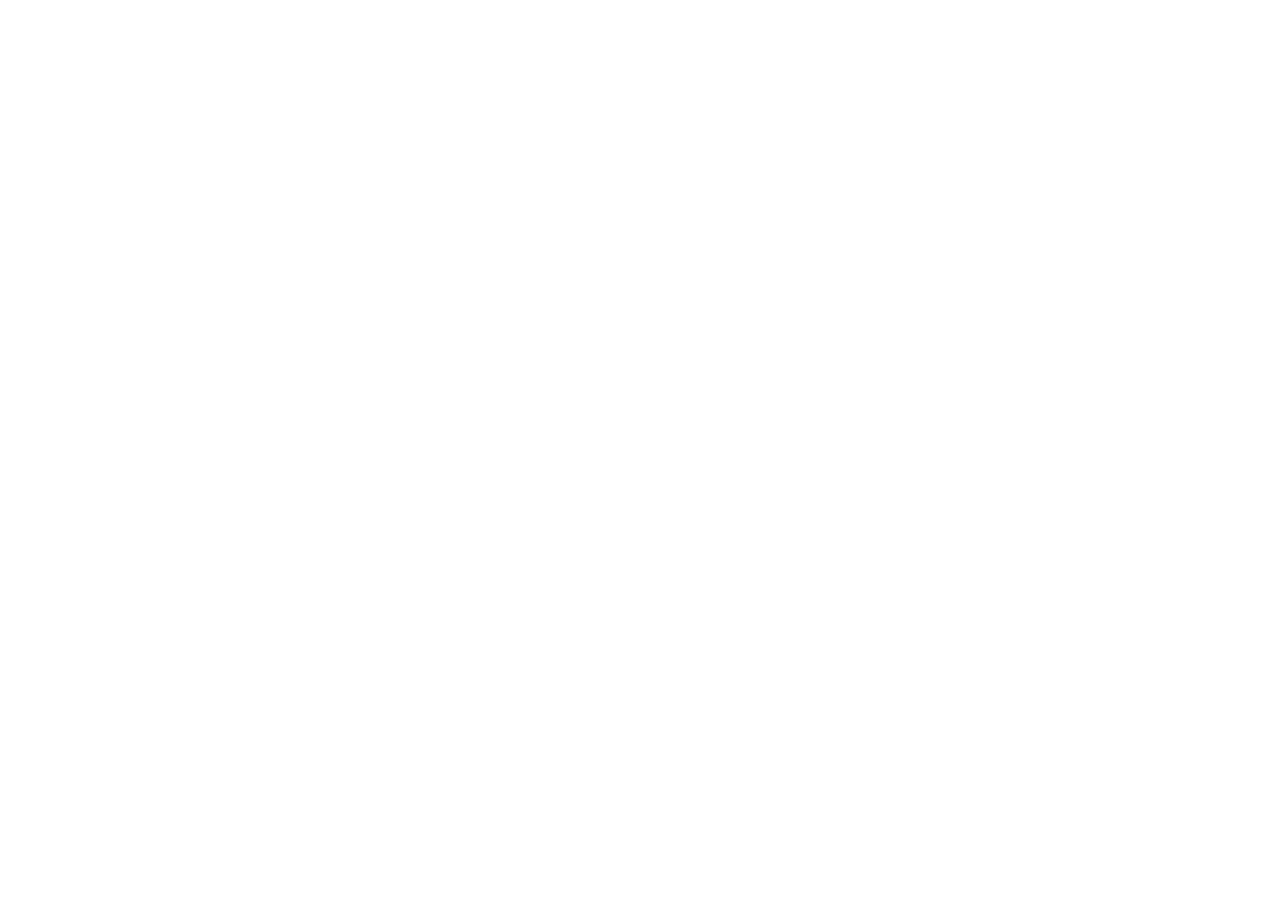
==== commit eea481f8: "页面样式完成" ====
--- a/www/index.html
+++ b/www/index.html
@@ -17,6 +17,7 @@
 
     <!-- cordova script (this will be a 404 during development) -->
     <script src="cordova.js"></script>
+    <script src="lib/ionic-datepicker/dist/ionic-datepicker.bundle.min.js"></script>
     <script src="lib/echarts/echarts.min.js"></script>
     <!-- your app's js -->
     <script src="js/app.js"></script>
--- a/www/css/style.css
+++ b/www/css/style.css
@@ -1,4 +1,5 @@
 /* Empty. Add your own CSS if you like */
+/* headbar样式 */
 .charts .bar button{
   background-color: transparent;
   border:0;
@@ -15,3 +16,301 @@
 .charts .bar h1.title{
   margin:0 25vw;
 }
+/* headbar样式end*/
+
+/* 弹出选择框样式 */
+.charts .popup-select{
+  z-index: 100;
+  background-color: white;
+  width: 28%;
+  padding:0;
+  text-align: center;
+  position: absolute;
+  right:0;
+  top:39px;
+  border:1px solid #b2b2b2;
+  color: #000;
+}
+.charts .popup-select p{
+  font-size: 13px;
+  margin:0;
+  padding: 5px 0;
+  border-bottom: 1px solid #b2b2b2;
+}
+.charts .popup-select p:last-child{
+  border:0;
+}
+/* 弹出选择框样式end */
+
+/* 弹出切换personalOrDepartment窗口样式 */
+.charts .personal-or-department{
+  position: fixed;
+  z-index: 9999;
+  top: 44px;
+  width: 100%;
+  background-color: transparent;
+  opacity:0.8;
+  height: 100vh;
+}
+.charts .personal-or-department button{
+  width: 100%;
+  background-color: black;
+  border:0;
+  color: #d0d0d0;
+  text-align: center;
+  padding: 11px 0 10px 0;
+}
+.charts .personal-or-department button:first-child{
+  border-bottom:1px solid #8f8f8f;
+}
+/* 弹出切换personalOrDepartment窗口样式end */
+
+.charts .personal-date-select{
+  position: absolute;
+  top:44px;
+  display: flex;
+  width: 100%;
+  height: 40px;
+  padding: 10px 40px ;
+  border-bottom:1px solid #b2b2b2;
+  justify-content:space-between;
+}
+/* 日期选择栏样式 */
+.charts .personal-date-select, .charts .category-select, .charts .people-select{
+  position: relative;
+  font-size: 13px;
+  color:#555;
+}
+.charts .personal-date-select span, .charts .category-select span, .charts .people-select span{
+  color: #000;
+  font-size: 16px;
+}
+/* 日期选择栏样式end */
+/* 日期选择栏弹出框样式 */
+.charts .people-select .popup-select, .charts .category-select .popup-select{
+  width:70%;
+  top:34px;
+  right:15%;
+}
+/* 日期选择栏弹出框样式end */
+.charts .charts-select{
+  position: absolute;
+  top:44px;
+  display: flex;
+  width: 100%;
+  height: 40px;
+  padding: 5px 0;
+  border-bottom:1px solid #b2b2b2;
+  justify-content:space-between;
+  font-size: 16px;
+}
+.charts .charts-select .budget-select, .charts .charts-select .people-select, .charts .charts-select .category-select{
+  display: flex;
+  height: 30px;
+  padding:5px 10px;
+  padding-left:20px;
+  width:70%;
+  margin:0;
+  justify-content: space-between;
+}
+.charts .charts-select div button{
+  background-color: transparent;
+  border:1px solid #b2b2b2;
+  line-height: 15px;
+}
+.charts .charts-select div button i{
+  display: inline-block;
+  vertical-align: top;
+  height: 15px;
+  line-height: 15px;
+  font-size: 0;
+}
+.charts .charts-select div button i:before{
+  font-size: 15px;
+  vertical-align: middle;
+}
+.charts .charts-select .current-select{
+  display: flex;
+  padding:5px 0;
+  width: 28%;
+  color: #555;
+  font-size: 0.9em;
+  justify-content: center;
+  border-left:1px solid #b2b2b2;
+}
+.charts ion-content.scroll-content{
+  top:84px;
+}
+.charts .department-select{
+  width:40%;
+  margin:5px auto;
+  text-align: center;
+}
+.charts .department-select i{
+  margin-left: 5px;
+}
+.charts .container1, .charts .container2{
+  width: 100%;
+  height: 70vw;
+}
+.charts .department-bar{
+  width: 100%;
+}
+.charts .department-bar{
+  padding:5vw 10px;
+  border-bottom:1px solid #b2b2b2;
+}
+.charts .department-bar p{
+  margin:10px 0;
+}
+.charts .department-bar .year-budget, .charts .department-bar .used-budget{
+  width:100%;
+  height: 30px;
+  background-color: #F1F1F1;
+}
+.charts .department-bar .year-budget p, .charts .department-bar .used-budget p{
+  width: 0;
+  height: 30px;
+  padding: 0;
+  color: white;
+  -webkit-transition: width 0.5s linear;
+  -moz-transition: width 0.5s linear;
+  -ms-transition: width 0.5s linear;
+  -o-transition: width 0.5s linear;
+  transition: width 0.5s linear;
+}
+.charts .department-bar .year-budget p{
+  background-color: #0092DB;
+}
+.charts .department-bar .used-budget p{
+  background-color: #54CFB3;
+}
+.charts .remainder-budget{
+  float: right;
+  color: #aaa;
+  font-size:14px;
+}
+.charts p.over-budget{
+  color: #FE0000;
+}
+.charts div.over-budget{
+  height: 20px;
+  width: 0;
+  background-color: #FE0000;
+  -webkit-transition: width 0.5s linear;
+  -moz-transition: width 0.5s linear;
+  -ms-transition: width 0.5s linear;
+  -o-transition: width 0.5s linear;
+  transition: width 0.5s linear;
+}
+.charts .expense-list{
+  position: relative;
+  width:100%;
+  border-top:1px solid #b2b2b2;
+}
+.charts .expense-list-item{
+  position: relative;
+  margin:0 10px;
+  height: 60px;
+  line-height: 60px;
+  font-size: 0;
+  border-bottom: 1px solid #b2b2b2;
+}
+.charts .expense-list-item:last-child{
+  border:0;
+}
+.charts .expense-list-item i{
+  position: absolute;
+  top:10px;
+  display: inline-block;
+  background-color: #0a9dc7;
+  border-radius:50%;
+  height: 40px;
+  width: 40px;
+  line-height: 40px;
+  text-align: center;
+  font-size: 0;
+  color: #fff;
+}
+.charts .expense-list-item i:before{
+  vertical-align: middle;
+  font-size: 30px;
+}
+.charts .expense-list-item .category{
+  font-size: 17px;
+  margin-left:50px;
+  margin-right: 10px;
+}
+.charts .expense-list-item .percentage{
+  color: #aaa;
+  font-size: 15px;
+}
+.charts .expense-list-item .sum{
+  font-size: 17px;
+  float: right;
+  color: #E28035;
+}
+.charts .expense-list-item .average-person-expense{
+  position: absolute;
+  height: 10px;
+  line-height: 10px;
+  font-size: 10px;
+  color: #aaa;
+  right:0;
+  bottom:5px;
+}
+
+/* 人员charts样式 */
+.charts .people-charts{
+  border-top:1px solid #b2b2b2;
+}
+.charts .people-charts .people-charts-item{
+  height: 50px;
+  padding:5px 0;
+  line-height: 40px;
+  margin:0 10px;
+  border-bottom:1px solid #b2b2b2;
+}
+.charts .people-charts .people-charts-item:last-child{
+  border-bottom: 0;
+}
+.charts .people-charts .people-charts-item span{
+  vertical-align: middle;
+}
+.charts .people-charts .people-charts-item > span{
+  display: inline-block;
+  vertical-align: top;
+  width:5em;
+}
+.charts .people-charts .people-charts-item .charts-bar{
+  display: inline-block;
+  margin-top:10px;
+  height:20px;
+  width:40%;
+}
+.charts .people-charts .people-charts-item .charts-expense{
+  display: inline-block;
+  float: right;
+  line-height: 19px;
+  color: #E28035;
+}
+.charts .people-charts .people-charts-item .charts-expense span{
+  color: #aaa;
+  float: right;
+}
+/* 人员charts样式end */
+
+/* 人数统计样式 */
+.charts .people-count{
+  width:50%;
+  margin:5px auto;
+  text-align: center;
+}
+.charts .people-count span{
+  padding:0 20px;
+}
+.charts .people-count span:first-child{
+  border-right: 1px solid #b2b2b2;
+}
+/* 人数统计样式end */
+
